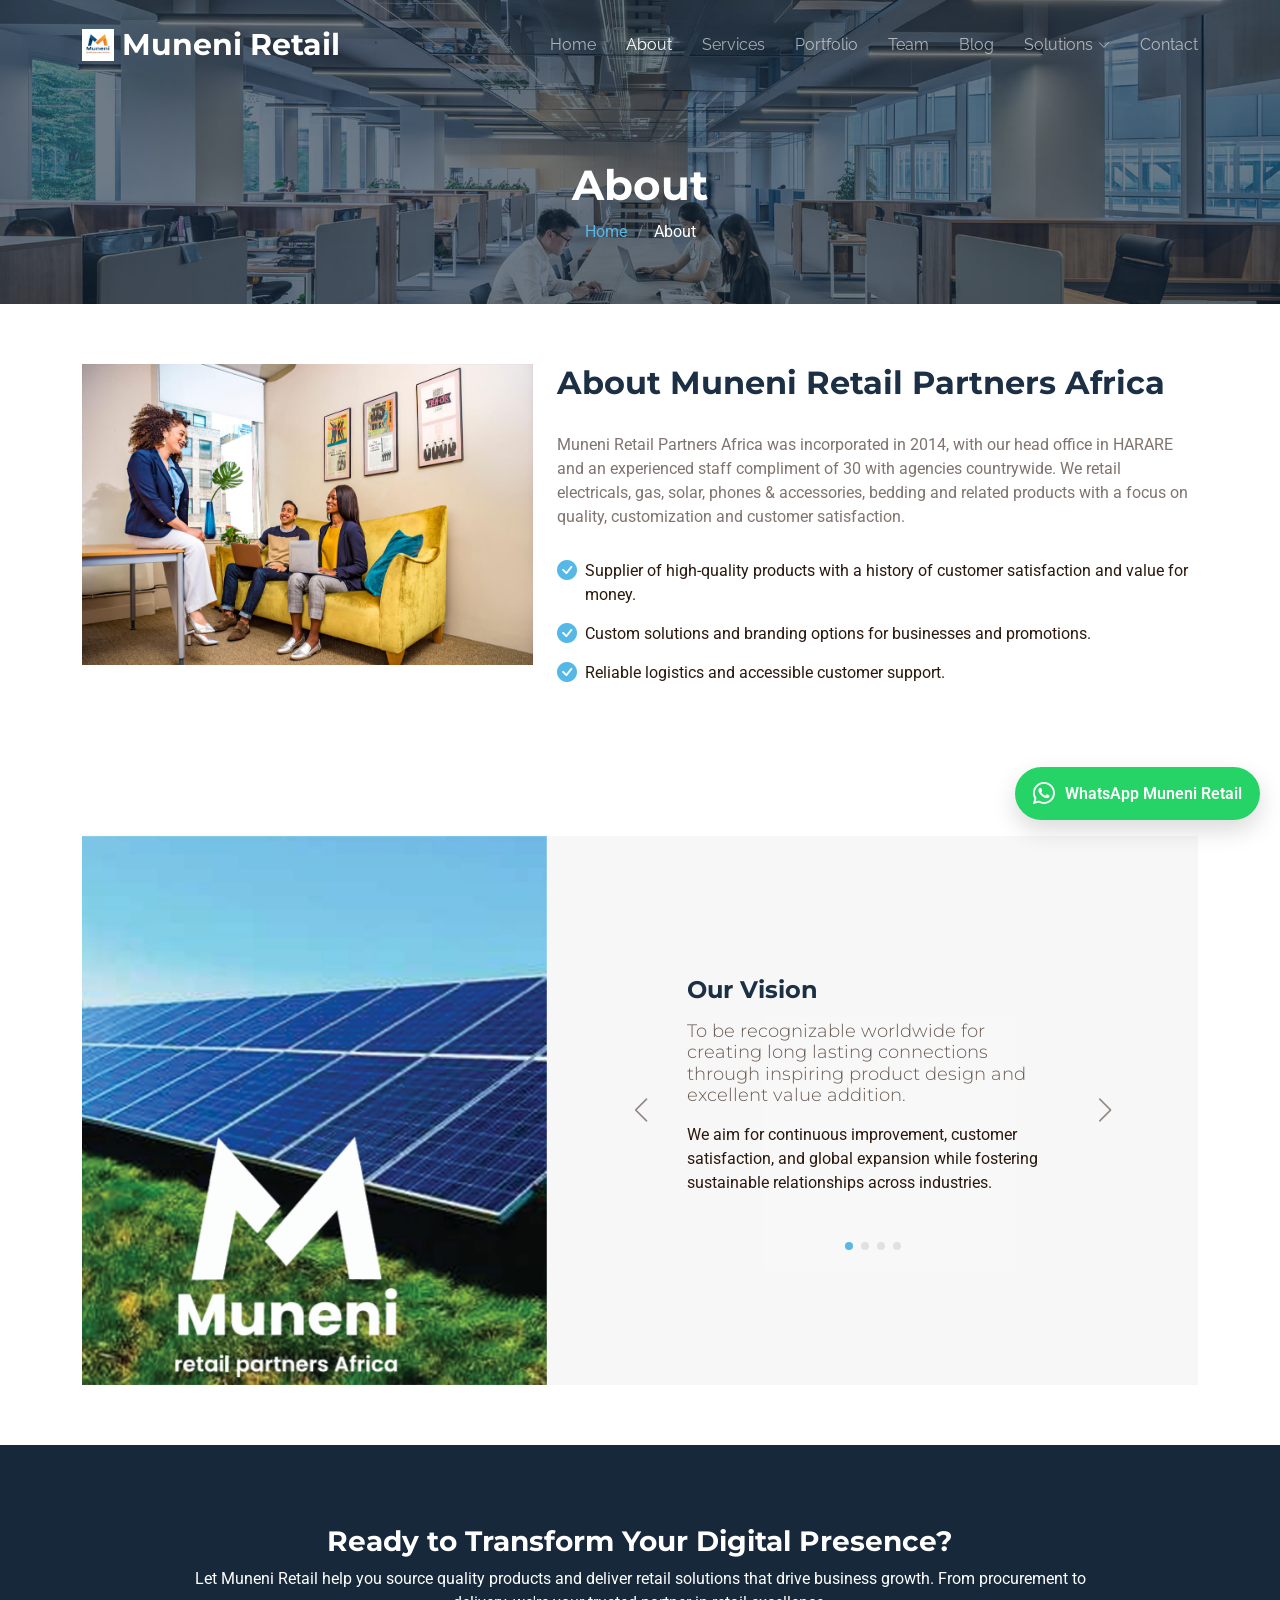
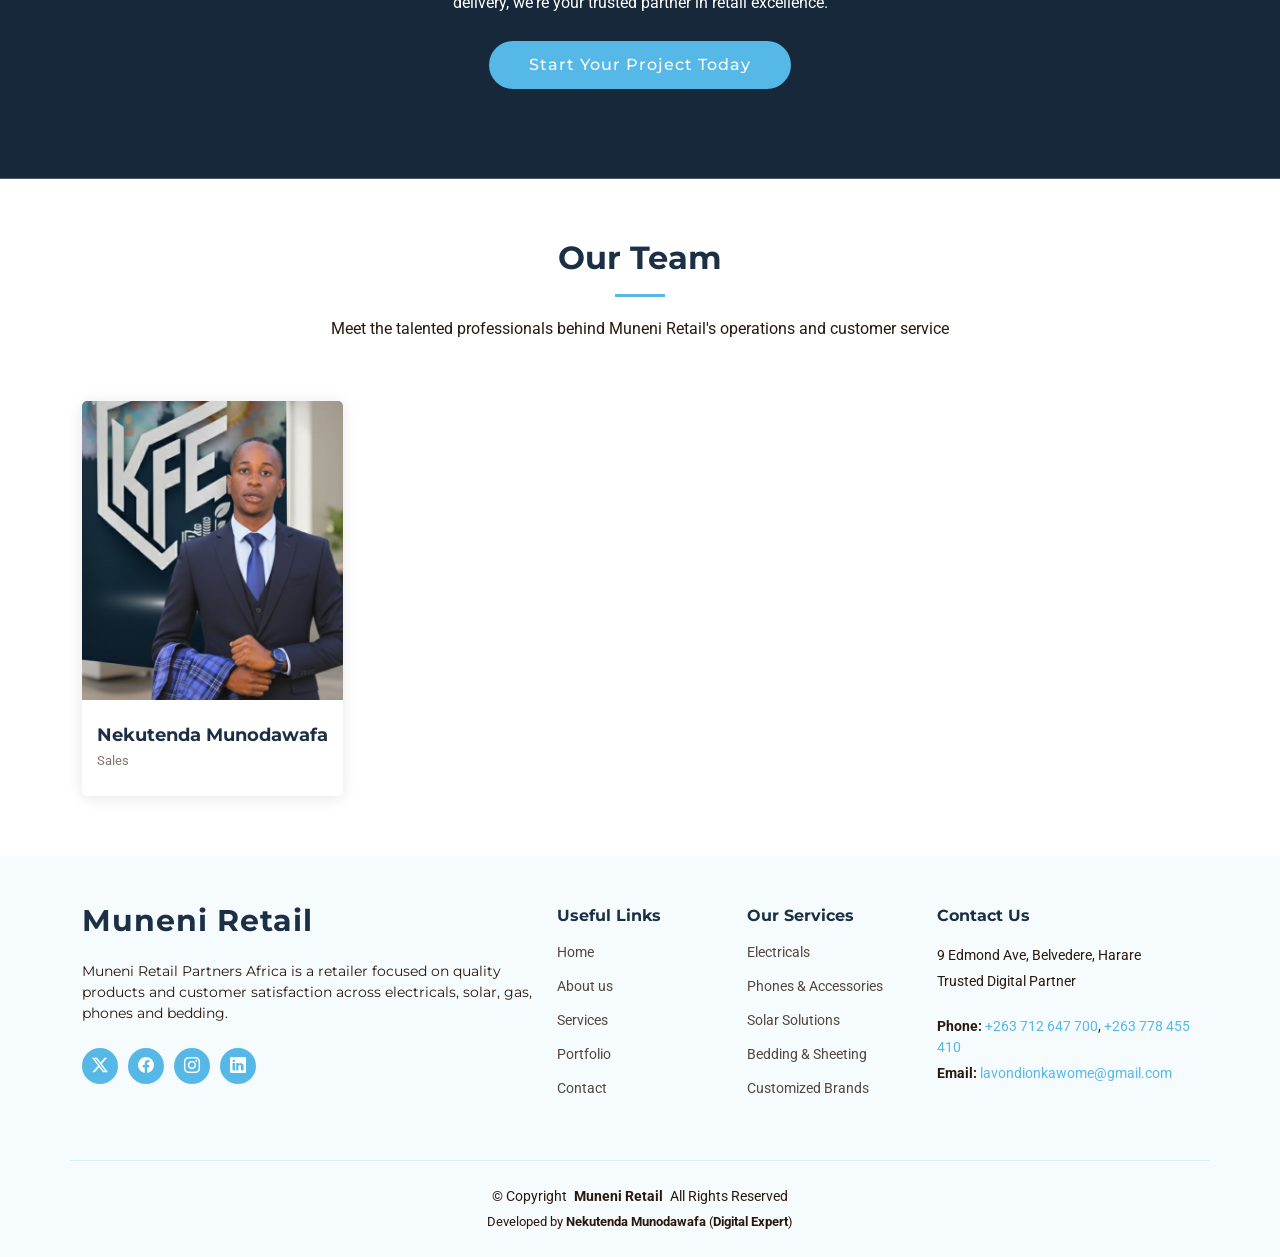
==== about.html @ 9412b85a "add website" ====
<!DOCTYPE html>
<html lang="en">

<head>
  <meta charset="utf-8">
  <meta content="width=device-width, initial-scale=1.0" name="viewport">
  <title>About - Muneni Retail Partners Africa</title>
  <meta name="description" content="Learn about Muneni Retail Partners Africa, a retailer of electricals, solar, gas, phones and bedding products.">
  <meta name="keywords" content="Muneni Retail, electricals, solar, phones, bedding, retail">

  <!-- Favicons (now using Muneni Retail logo) -->
  <link href="assets/img/logo.png" rel="icon">
  <link href="assets/img/logo.png" rel="apple-touch-icon">

  <!-- Fonts -->
  <link href="https://fonts.googleapis.com" rel="preconnect">
  <link href="https://fonts.gstatic.com" rel="preconnect" crossorigin>
  <link href="https://fonts.googleapis.com/css2?family=Roboto:ital,wght@0,100;0,300;0,400;0,500;0,700;0,900;1,100;1,300;1,400;1,500;1,700;1,900&family=Montserrat:ital,wght@0,100;0,200;0,300;0,400;0,500;0,600;0,700;0,800;0,900;1,100;1,200;1,300;1,400;1,500;1,600;1,700;1,800;1,900&family=Raleway:ital,wght@0,100;0,200;0,300;0,400;0,500;0,600;0,700;0,800;0,900;1,100;1,200;1,300;1,400;1,500;1,600;1,700;1,800;1,900&display=swap" rel="stylesheet">

  <!-- Vendor CSS Files -->
  <link href="assets/vendor/bootstrap/css/bootstrap.min.css" rel="stylesheet">
  <link href="assets/vendor/bootstrap-icons/bootstrap-icons.css" rel="stylesheet">
  <link href="assets/vendor/aos/aos.css" rel="stylesheet">
  <link href="assets/vendor/glightbox/css/glightbox.min.css" rel="stylesheet">
  <link href="assets/vendor/swiper/swiper-bundle.min.css" rel="stylesheet">

  <!-- Main CSS File -->
  <link href="assets/css/main.css" rel="stylesheet">

  <!-- =======================================================
  * Template Name: Muneni Retail Partners Africa
  * Template URL: https://bootstrapmade.com/nova-bootstrap-business-template/
  * Updated: Jan 09 2026
  * Author: Muneni Retail
  * License: https://bootstrapmade.com/license/
  ======================================================== -->
</head>

<body class="about-page">

  <header id="header" class="header d-flex align-items-center fixed-top">
    <div class="container-fluid container-xl position-relative d-flex align-items-center justify-content-between">

      <a href="index.html" class="logo d-flex align-items-center">
        <!-- Logo image -->
        <img src="assets/img/logo.png" alt="Muneni Retail logo" class="logo-img me-2">
        <h1 class="sitename">Muneni Retail</h1>
      </a>

      <nav id="navmenu" class="navmenu" aria-label="Primary navigation">
        <ul>
          <li><a href="index.html">Home<br></a></li>
          <li><a href="about.html" class="active">About</a></li>
          <li><a href="services.html">Services</a></li>
          <li><a href="portfolio.html">Portfolio</a></li>
          <li><a href="team.html">Team</a></li>
          <li><a href="blog.html">Blog</a></li>
          <li class="dropdown"><a href="#"><span>Solutions</span> <i class="bi bi-chevron-down toggle-dropdown"></i></a>
            <ul>
              <li><a href="services.html#electricals">Electricals & Appliances</a></li>
              <li><a href="services.html#solar">Solar Solutions</a></li>
              <li><a href="services.html#phones">Phones & Accessories</a></li>
              <li><a href="services.html#bedding">Bedding & Sheeting</a></li>
              <li><a href="services.html#cookers">Cookers & Gas</a></li>
              <li><a href="services.html#custom-brands">Customized Brands</a></li>
              <li><a href="services.html#logistics">Logistics & Delivery</a></li>
            </ul>
          </li>
          <li><a href="contact.html">Contact</a></li>
        </ul>
        <i class="mobile-nav-toggle d-xl-none bi bi-list"></i>
      </nav>

    </div>
  </header>

  <main class="main">

    <!-- Page Title -->
    <div class="page-title dark-background" data-aos="fade" style="background-image: url(assets/img/about-page-title-bg.jpg);">
      <div class="container">
        <h1>About</h1>
        <nav class="breadcrumbs">
          <ol>
            <li><a href="index.html">Home</a></li>
            <li class="current">About</li>
          </ol>
        </nav>
      </div>
    </div><!-- End Page Title -->

    <!-- About Section -->
    <section id="about" class="about section">

      <div class="container">

        <div class="row gy-4" data-aos="fade-up" data-aos-delay="100">
          <div class="col-lg-5">
            <img src="assets/img/about.jpg" class="img-fluid" alt="">
          </div>
          <div class="col-lg-7" data-aos="fade-up" data-aos-delay="200">
            <div class="content">
              <h3>About Muneni Retail Partners Africa</h3>
              <p>
                Muneni Retail Partners Africa was incorporated in 2014, with our head office in HARARE and an experienced staff compliment of 30 with agencies countrywide. We retail electricals, gas, solar, phones & accessories, bedding and related products with a focus on quality, customization and customer satisfaction.
              </p>
              <ul>
                <li><i class="bi bi-check-circle-fill"></i> <span>Supplier of high-quality products with a history of customer satisfaction and value for money.</span></li>
                <li><i class="bi bi-check-circle-fill"></i> <span>Custom solutions and branding options for businesses and promotions.</span></li>
                <li><i class="bi bi-check-circle-fill"></i> <span>Reliable logistics and accessible customer support.</span></li>
              </ul>
            </div>
          </div>
        </div>

      </div>

    </section><!-- /About Section -->

    <!-- Why Us Section -->
    <section id="why-us" class="why-us section">

      <div class="container">

        <div class="row g-0">

          <div class="col-xl-5 img-bg" data-aos="fade-up" data-aos-delay="100">
            <img src="assets/img/why-us-bg.jpg" alt="">
          </div>

          <div class="col-xl-7 slides position-relative" data-aos="fade-up" data-aos-delay="200">

            <div class="swiper init-swiper">
              <script type="application/json" class="swiper-config">
                {
                  "loop": true,
                  "speed": 600,
                  "autoplay": {
                    "delay": 5000
                  },
                  "slidesPerView": "auto",
                  "centeredSlides": true,
                  "pagination": {
                    "el": ".swiper-pagination",
                    "type": "bullets",
                    "clickable": true
                  },
                  "navigation": {
                    "nextEl": ".swiper-button-next",
                    "prevEl": ".swiper-button-prev"
                  }
                }
              </script>
              <div class="swiper-wrapper">

                <div class="swiper-slide">
                  <div class="item">
                    <h3 class="mb-3">Our Vision</h3>
                    <h4 class="mb-3">To be recognizable worldwide for creating long lasting connections through inspiring product design and excellent value addition.</h4>
                    <p>We aim for continuous improvement, customer satisfaction, and global expansion while fostering sustainable relationships across industries.</p>
                  </div>
                </div><!-- End slide item -->

                <div class="swiper-slide">
                  <div class="item">
                    <h3 class="mb-3">Our Mission</h3>
                    <h4 class="mb-3">Provide innovative products and make a positive community impact.</h4>
                    <p>We are committed to delivering products that meet our customers' needs while upholding the highest standards of customer service and teamwork, and through corporate social responsibility initiatives.</p>
                  </div>
                </div><!-- End slide item -->

                <div class="swiper-slide">
                  <div class="item">
                    <h3 class="mb-3">Our Values</h3>
                    <h4 class="mb-3">Reliability, Quality Assurance, Respect, Consistency, Trustworthiness, Passion, Accessibility.</h4>
                    <p>We are dependable and authentic, pursuing defect-free quality standards while treating customers and staff with dignity and respect.</p>
                  </div>
                </div><!-- End slide item -->

                <div class="swiper-slide">
                  <div class="item">
                    <h3 class="mb-3">Why Choose Muneni Retail</h3>
                    <h4 class="mb-3">No minimum orders, proven product quality and competitive pricing.</h4>
                    <p>We offer customization, attention to detail, logistics support, and products available with or without your company logo — making Muneni Retail the practical choice for your home and business solutions.</p>
                  </div>
                </div><!-- End slide item -->

              </div>
              <div class="swiper-pagination"></div>
            </div>

            <div class="swiper-button-prev"></div>
            <div class="swiper-button-next"></div>
          </div>

        </div>

      </div>

    </section><!-- /Why Us Section -->

    <!-- Call To Action Section -->
    <section id="call-to-action" class="call-to-action section dark-background">

      <img src="assets/img/cta-bg.jpg" alt="">

      <div class="container">
        <div class="row justify-content-center" data-aos="zoom-in" data-aos-delay="100">
          <div class="col-xl-10">
            <div class="text-center">
              <h3>Ready to Transform Your Digital Presence?</h3>
              <p>Let Muneni Retail help you source quality products and deliver retail solutions that drive business growth. From procurement to delivery, we're your trusted partner in retail excellence.</p>
              <a class="cta-btn" href="contact.html">Start Your Project Today</a>
            </div>
          </div>
        </div>
      </div>

    </section><!-- /Call To Action Section -->

    <!-- Team Section -->
    <section id="team" class="team section">

      <!-- Section Title -->
      <div class="container section-title" data-aos="fade-up">
        <h2>Our Team</h2>
        <p>Meet the talented professionals behind Muneni Retail's operations and customer service</p>
      </div><!-- End Section Title -->

      <div class="container">

        <div class="row gy-4">

          <!-- <div class="col-lg-3 col-md-6 d-flex align-items-stretch" data-aos="fade-up" data-aos-delay="100">
            <div class="team-member">
              <div class="member-img">
                <img src="assets/img/team/chakwizira.jpg" class="img-fluid" alt="Chakwizira T. R. Diza">
                
              </div>
              <div class="member-info">
                <h4>Chakwizira T. R. Diza</h4>
                <span>Chief Executive Officer (CEO)</span>
              </div>
            </div>
          </div><!- End Team Member ->

          <div class="col-lg-3 col-md-6 d-flex align-items-stretch" data-aos="fade-up" data-aos-delay="200">
            <div class="team-member">
              <div class="member-img">
                <img src="assets/img/team/othanial.jpg" class="img-fluid" alt="Humbert K. Choeni">
                
              </div>
              <div class="member-info">
                <h4>Othanial Mulema</h4>
                <span>Managing Director (MD)</span>
              </div>
            </div>
          </div><!- End Team Member ->

          <div class="col-lg-3 col-md-6 d-flex align-items-stretch" data-aos="fade-up" data-aos-delay="300">
            <div class="team-member">
              <div class="member-img">
                <img src="assets/img/team/proud.jpg" class="img-fluid" alt="Proud Ndlovu">
                
              </div>
              <div class="member-info">
                <h4>Proud Ndlovu (Engineer P)</h4>
                <span>Chief Technology Officer (CTO)</span>
              </div>
            </div>
          </div><!- End Team Member ->

          <div class="col-lg-3 col-md-6 d-flex align-items-stretch" data-aos="fade-up" data-aos-delay="300">
            <div class="team-member">
              <div class="member-img">
                <img src="assets/img/team/kudzai.jpg" class="img-fluid" alt="Proud Ndlovu">
              
              </div>
              <div class="member-info">
                <h4>Kudzai Pemhiwa</h4>
                <span>Director</span>
              </div>
            </div>
          </div><!- End Team Member ->

          <div class="col-lg-3 col-md-6 d-flex align-items-stretch" data-aos="fade-up" data-aos-delay="400">
            <div class="team-member">
              <div class="member-img">
                <img src="assets/img/team/mathew.jpg" class="img-fluid" alt="Mathew">
               
              </div>
              <div class="member-info">
                <h4>Mathew Singoro</h4>
                <span>Chief Marketing Officer (CMO)</span>
              </div>
            </div>
          </div>End Team Member -->


          <div class="col-lg-3 col-md-6 d-flex align-items-stretch" data-aos="fade-up" data-aos-delay="400">
            <div class="team-member">
              <div class="member-img">
                <img src="assets/img/team/noku.jpg" class="img-fluid" alt="Mathew">
              
              </div>
              <div class="member-info">
                <h4>Nekutenda Munodawafa</h4>
                <span>Sales</span>
              </div>
            </div>
          </div><!-- End Team Member -->

<!-- 
          <div class="col-lg-3 col-md-6 d-flex align-items-stretch" data-aos="fade-up" data-aos-delay="400">
            <div class="team-member">
              <div class="member-img">
                <img src="assets/img/team/lanisha.jpg" class="img-fluid" alt="Mathew">
              </div>
              <div class="member-info">
                <h4>Lanisha Musindo</h4>
                <span>Sales Representative</span>
              </div>
            </div>
          </div>End Team Member -->


        </div>

      </div>
    </section><!-- /Team Section -->

  </main>

  <footer id="footer" class="footer light-background">

    <div class="footer-top">
      <div class="container">
        <div class="row gy-4">
          <div class="col-lg-5 col-md-12 footer-about">
            <a href="index.html" class="logo d-flex align-items-center">
              <span class="sitename">Muneni Retail</span>
            </a>
            <p>Muneni Retail Partners Africa is a retailer focused on quality products and customer satisfaction across electricals, solar, gas, phones and bedding.</p>
            <div class="social-links d-flex mt-4">
              <a href=""><i class="bi bi-twitter-x"></i></a>
              <a href=""><i class="bi bi-facebook"></i></a>
              <a href=""><i class="bi bi-instagram"></i></a>
              <a href=""><i class="bi bi-linkedin"></i></a>
            </div>
          </div>

          <div class="col-lg-2 col-6 footer-links">
            <h4>Useful Links</h4>
            <ul>
              <li><a href="index.html">Home</a></li>
              <li><a href="about.html">About us</a></li>
              <li><a href="services.html">Services</a></li>
              <li><a href="portfolio.html">Portfolio</a></li>
              <li><a href="contact.html">Contact</a></li>
            </ul>
          </div>

          <div class="col-lg-2 col-6 footer-links">
            <h4>Our Services</h4>
            <ul>
              <li><a href="services.html#electricals">Electricals</a></li>
              <li><a href="services.html#phones">Phones & Accessories</a></li>
              <li><a href="services.html#solar">Solar Solutions</a></li>
              <li><a href="services.html#bedding">Bedding & Sheeting</a></li>
              <li><a href="services.html#custom-brands">Customized Brands</a></li>
            </ul>
          </div>

          <div class="col-lg-3 col-md-12 footer-contact text-center text-md-start">
            <h4>Contact Us</h4>
            <p>9 Edmond Ave, Belvedere, Harare</p>
            <p>Trusted Digital Partner</p>
            <p class="mt-4"><strong>Phone:</strong> <span><a href="tel:+263712647700">+263 712 647 700</a>, <a href="tel:+263778455410">+263 778 455 410</a></span></p>
            <p><strong>Email:</strong> <span><a href="mailto:lavondionkawome@gmail.com">lavondionkawome@gmail.com</a></span></p>
          </div>

        </div>
      </div>
    </div>

    <div class="container copyright text-center">
      <p>© <span>Copyright</span> <strong class="px-1 sitename">Muneni Retail</strong> <span>All Rights Reserved</span></p>
      <div class="credits">
        <!-- All the links in the footer should remain intact. -->
        <!-- You can delete the links only if you've purchased the pro version. -->
        <!-- Licensing information: https://bootstrapmade.com/license/ -->
        <!-- Purchase the pro version with working PHP/AJAX contact form: [buy-url] -->
        Developed by <strong>Nekutenda Munodawafa</strong> (<strong>Digital Expert</strong>)
      </div>
    </div>

  </footer>

  <!-- Scroll Top -->
  <a href="#" id="scroll-top" class="scroll-top d-flex align-items-center justify-content-center"><i class="bi bi-arrow-up-short"></i></a>

  <!-- Preloader -->
  <div id="preloader"></div>

  <!-- Vendor JS Files -->
  <script src="assets/vendor/bootstrap/js/bootstrap.bundle.min.js"></script>
  <script src="assets/vendor/aos/aos.js"></script>
  <script src="assets/vendor/glightbox/js/glightbox.min.js"></script>
  <script src="assets/vendor/swiper/swiper-bundle.min.js"></script>
  <script src="assets/vendor/imagesloaded/imagesloaded.pkgd.min.js"></script>
  <script src="assets/vendor/isotope-layout/isotope.pkgd.min.js"></script>

  <!-- Main JS File -->
  <script src="assets/js/main.js"></script>

</body>

</html>
---- assets/css/main.css ----
/**
* Template Name: Nova
* Template URL: https://bootstrapmade.com/nova-bootstrap-business-template/
 * Updated: Aug 07 2025 with Bootstrap v5.3.3
* Author: BootstrapMade.com
* License: https://bootstrapmade.com/license/
*/

/*--------------------------------------------------------------
# Font & Color Variables
# Help: https://bootstrapmade.com/color-system/
--------------------------------------------------------------*/
/* Fonts */
:root {
  --default-font: "Roboto",  system-ui, -apple-system, "Segoe UI", Roboto, "Helvetica Neue", Arial, "Noto Sans", "Liberation Sans", sans-serif, "Apple Color Emoji", "Segoe UI Emoji", "Segoe UI Symbol", "Noto Color Emoji";
  --heading-font: "Montserrat",  sans-serif;
  --nav-font: "Raleway",  sans-serif;
}

/* Global Colors - The following color variables are used throughout the website. Updating them here will change the color scheme of the entire website */
:root { 
  --background-color: #ffffff; /* Background color for the entire website, including individual sections */
  --default-color: #2b180d; /* Default color used for the majority of the text content across the entire website */
  --heading-color: #1b2f45; /* Color for headings, subheadings and title throughout the website */
  --accent-color: #56b8e6; /* Accent color that represents your brand on the website. It's used for buttons, links, and other elements that need to stand out */
  --surface-color: #ffffff; /* The surface color is used as a background of boxed elements within sections, such as cards, icon boxes, or other elements that require a visual separation from the global background. */
  --contrast-color: #ffffff; /* Contrast color for text, ensuring readability against backgrounds of accent, heading, or default colors. */
}

/* Nav Menu Colors - The following color variables are used specifically for the navigation menu. They are separate from the global colors to allow for more customization options */
:root {
  --nav-color: rgba(255, 255, 255, 0.6);  /* The default color of the main navmenu links */
  --nav-hover-color: #ffffff; /* Applied to main navmenu links when they are hovered over or active */
  --nav-mobile-background-color: #ffffff; /* Used as the background color for mobile navigation menu */
  --nav-dropdown-background-color: #ffffff; /* Used as the background color for dropdown items that appear when hovering over primary navigation items */
  --nav-dropdown-color: #212529; /* Used for navigation links of the dropdown items in the navigation menu. */
  --nav-dropdown-hover-color: #56b8e6; /* Similar to --nav-hover-color, this color is applied to dropdown navigation links when they are hovered over. */
}

/* Color Presets - These classes override global colors when applied to any section or element, providing reuse of the sam color scheme. */

.light-background {
  --background-color: #f6fcfe;
  --surface-color: #ffffff;
}

.dark-background {
  --background-color: #17283b;
  --default-color: #ffffff;
  --heading-color: #ffffff;
  --surface-color: #254160;
  --contrast-color: #ffffff;
}

/* Smooth scroll */
:root {
  scroll-behavior: smooth;
}

/*--------------------------------------------------------------
# General Styling & Shared Classes
--------------------------------------------------------------*/
body {
  color: var(--default-color);
  background-color: var(--background-color);
  font-family: var(--default-font);
}

a {
  color: var(--accent-color);
  text-decoration: none;
  transition: 0.3s;
}

a:hover {
  color: color-mix(in srgb, var(--accent-color), transparent 25%);
  text-decoration: none;
}

h1,
h2,
h3,
h4,
h5,
h6 {
  color: var(--heading-color);
  font-family: var(--heading-font);
}

/* PHP Email Form Messages
------------------------------*/
.php-email-form .error-message {
  display: none;
  background: #df1529;
  color: #ffffff;
  text-align: left;
  padding: 15px;
  margin-bottom: 24px;
  font-weight: 600;
}

.php-email-form .sent-message {
  display: none;
  color: #ffffff;
  background: #059652;
  text-align: center;
  padding: 15px;
  margin-bottom: 24px;
  font-weight: 600;
}

.php-email-form .loading {
  display: none;
  background: var(--surface-color);
  text-align: center;
  padding: 15px;
  margin-bottom: 24px;
}

.php-email-form .loading:before {
  content: "";
  display: inline-block;
  border-radius: 50%;
  width: 24px;
  height: 24px;
  margin: 0 10px -6px 0;
  border: 3px solid var(--accent-color);
  border-top-color: var(--surface-color);
  animation: php-email-form-loading 1s linear infinite;
}

@keyframes php-email-form-loading {
  0% {
    transform: rotate(0deg);
  }

  100% {
    transform: rotate(360deg);
  }
}

/*--------------------------------------------------------------
# Global Header
--------------------------------------------------------------*/
.header {
  --background-color: rgba(255, 255, 255, 0);
  --heading-color: #ffffff;
  color: var(--default-color);
  background-color: var(--background-color);
  padding: 15px 0;
  transition: all 0.5s;
  z-index: 997;
}

.header .logo {
  line-height: 1;
}

.header .logo img {
  max-height: 32px;
  margin-right: 8px;
}

.header .logo h1 {
  font-size: 30px;
  margin: 0;
  font-weight: 700;
  color: var(--heading-color);
}

.scrolled .header {
  box-shadow: 0px 0 18px rgba(0, 0, 0, 0.1);
}

/* Global Header on Scroll
------------------------------*/
.scrolled .header {
  --background-color: rgba(23, 40, 59, 0.9);
}

/*--------------------------------------------------------------
# Navigation Menu
--------------------------------------------------------------*/
/* Navmenu - Desktop */
@media (min-width: 1200px) {
  .navmenu {
    padding: 0;
  }

  .navmenu ul {
    margin: 0;
    padding: 0;
    display: flex;
    list-style: none;
    align-items: center;
  }

  .navmenu li {
    position: relative;
  }

  .navmenu a,
  .navmenu a:focus {
    color: var(--nav-color);
    padding: 18px 15px;
    font-size: 16px;
    font-family: var(--nav-font);
    font-weight: 400;
    display: flex;
    align-items: center;
    justify-content: space-between;
    white-space: nowrap;
    transition: 0.3s;
  }

  .navmenu a i,
  .navmenu a:focus i {
    font-size: 12px;
    line-height: 0;
    margin-left: 5px;
    transition: 0.3s;
  }

  .navmenu li:last-child a {
    padding-right: 0;
  }

  .navmenu li:hover>a,
  .navmenu .active,
  .navmenu .active:focus {
    color: var(--nav-hover-color);
  }

  .navmenu .dropdown ul {
    margin: 0;
    padding: 10px 0;
    background: var(--nav-dropdown-background-color);
    display: block;
    position: absolute;
    visibility: hidden;
    left: 14px;
    top: 130%;
    opacity: 0;
    transition: 0.3s;
    border-radius: 0;
    z-index: 99;
    box-shadow: 0px 0px 30px rgba(0, 0, 0, 0.1);
  }

  .navmenu .dropdown ul li {
    min-width: 200px;
  }

  .navmenu .dropdown ul a {
    padding: 10px 20px;
    font-size: 15px;
    text-transform: none;
    color: var(--nav-dropdown-color);
  }

  .navmenu .dropdown ul a i {
    font-size: 12px;
  }

  .navmenu .dropdown ul a:hover,
  .navmenu .dropdown ul .active:hover,
  .navmenu .dropdown ul li:hover>a {
    color: var(--nav-dropdown-hover-color);
  }

  .navmenu .dropdown:hover>ul {
    opacity: 1;
    top: 100%;
    visibility: visible;
  }

  .navmenu .dropdown .dropdown ul {
    top: 0;
    left: -90%;
    visibility: hidden;
  }

  .navmenu .dropdown .dropdown:hover>ul {
    opacity: 1;
    top: 0;
    left: -100%;
    visibility: visible;
  }
}

/* Navmenu - Mobile */
@media (max-width: 1199px) {
  .mobile-nav-toggle {
    color: var(--nav-color);
    font-size: 28px;
    line-height: 0;
    margin-right: 10px;
    cursor: pointer;
    transition: color 0.3s;
  }

  .navmenu {
    padding: 0;
    z-index: 9997;
  }

  .navmenu ul {
    display: none;
    list-style: none;
    position: absolute;
    inset: 60px 20px 20px 20px;
    padding: 10px 0;
    margin: 0;
    border-radius: 6px;
    background-color: var(--nav-mobile-background-color);
    overflow-y: auto;
    transition: 0.3s;
    z-index: 9998;
    box-shadow: 0px 0px 30px rgba(0, 0, 0, 0.1);
  }

  .navmenu a,
  .navmenu a:focus {
    color: var(--nav-dropdown-color);
    padding: 10px 20px;
    font-family: var(--nav-font);
    font-size: 17px;
    font-weight: 500;
    display: flex;
    align-items: center;
    justify-content: space-between;
    white-space: nowrap;
    transition: 0.3s;
  }

  .navmenu a i,
  .navmenu a:focus i {
    font-size: 12px;
    line-height: 0;
    margin-left: 5px;
    width: 30px;
    height: 30px;
    display: flex;
    align-items: center;
    justify-content: center;
    border-radius: 50%;
    transition: 0.3s;
    background-color: color-mix(in srgb, var(--accent-color), transparent 90%);
  }

  .navmenu a i:hover,
  .navmenu a:focus i:hover {
    background-color: var(--accent-color);
    color: var(--contrast-color);
  }

  .navmenu a:hover,
  .navmenu .active,
  .navmenu .active:focus {
    color: var(--nav-dropdown-hover-color);
  }

  .navmenu .active i,
  .navmenu .active:focus i {
    background-color: var(--accent-color);
    color: var(--contrast-color);
    transform: rotate(180deg);
  }

  .navmenu .dropdown ul {
    position: static;
    display: none;
    z-index: 99;
    padding: 10px 0;
    margin: 10px 20px;
    background-color: var(--nav-dropdown-background-color);
    border: 1px solid color-mix(in srgb, var(--default-color), transparent 90%);
    box-shadow: none;
    transition: all 0.5s ease-in-out;
  }

  .navmenu .dropdown ul ul {
    background-color: rgba(33, 37, 41, 0.1);
  }

  .navmenu .dropdown>.dropdown-active {
    display: block;
    background-color: rgba(33, 37, 41, 0.03);
  }

  .mobile-nav-active {
    overflow: hidden;
  }

  .mobile-nav-active .mobile-nav-toggle {
    color: #fff;
    position: absolute;
    font-size: 32px;
    top: 15px;
    right: 15px;
    margin-right: 0;
    z-index: 9999;
  }

  .mobile-nav-active .navmenu {
    position: fixed;
    overflow: hidden;
    inset: 0;
    background: rgba(33, 37, 41, 0.8);
    transition: 0.3s;
  }

  .mobile-nav-active .navmenu>ul {
    display: block;
  }
}

/*--------------------------------------------------------------
# Global Footer
--------------------------------------------------------------*/
.footer {
  color: var(--default-color);
  background-color: var(--background-color);
  font-size: 14px;
  position: relative;
}

.footer .footer-top {
  padding-top: 50px;
}

.footer .footer-about .logo {
  line-height: 1;
  margin-bottom: 25px;
}

.footer .footer-about .logo img {
  max-height: 40px;
  margin-right: 6px;
}

.footer .footer-about .logo span {
  color: var(--heading-color);
  font-size: 30px;
  font-weight: 700;
  letter-spacing: 1px;
  font-family: var(--heading-font);
}

.footer .footer-about p {
  font-size: 14px;
  font-family: var(--heading-font);
}

.footer .social-links a {
  color: var(--contrast-color);
  background-color: var(--accent-color);
  display: flex;
  align-items: center;
  justify-content: center;
  width: 36px;
  height: 36px;
  border-radius: 50%;
  font-size: 16px;
  margin-right: 10px;
  transition: 0.3s;
}

.footer .social-links a:hover {
  color: var(--contrast-color);
  background-color: color-mix(in srgb, var(--accent-color) 90%, black 15%);
}

.footer h4 {
  font-size: 16px;
  font-weight: bold;
  position: relative;
  padding-bottom: 12px;
}

.footer .footer-links {
  margin-bottom: 30px;
}

.footer .footer-links ul {
  list-style: none;
  padding: 0;
  margin: 0;
}

.footer .footer-links ul i {
  padding-right: 2px;
  font-size: 12px;
  line-height: 0;
}

.footer .footer-links ul li {
  padding: 10px 0;
  display: flex;
  align-items: center;
}

.footer .footer-links ul li:first-child {
  padding-top: 0;
}

.footer .footer-links ul a {
  color: color-mix(in srgb, var(--default-color), transparent 20%);
  display: inline-block;
  line-height: 1;
}

.footer .footer-links ul a:hover {
  color: var(--accent-color);
}

.footer .footer-contact p {
  margin-bottom: 5px;
}

.footer .copyright {
  border-top: 1px solid color-mix(in srgb, var(--accent-color), transparent 80%);
  margin-top: 25px;
  padding-top: 25px;
  padding-bottom: 25px;
}

.footer .copyright p {
  margin-bottom: 0;
}

.footer .credits {
  margin-top: 5px;
  font-size: 13px;
}

/*--------------------------------------------------------------
# Preloader
--------------------------------------------------------------*/
#preloader {
  position: fixed;
  inset: 0;
  z-index: 9999;
  overflow: hidden;
  background-color: var(--background-color);
  transition: all 0.6s ease-out;
}

#preloader:before {
  content: "";
  position: fixed;
  top: calc(50% - 30px);
  left: calc(50% - 30px);
  border: 6px solid var(--accent-color);
  border-top-color: color-mix(in srgb, var(--accent-color), transparent 90%);
  border-radius: 50%;
  width: 60px;
  height: 60px;
  animation: animate-preloader 1s linear infinite;
}

@keyframes animate-preloader {
  0% {
    transform: rotate(0deg);
  }

  100% {
    transform: rotate(360deg);
  }
}

/*--------------------------------------------------------------
# Scroll Top Button
--------------------------------------------------------------*/
.scroll-top {
  position: fixed;
  visibility: hidden;
  opacity: 0;
  right: 15px;
  bottom: 15px;
  z-index: 99999;
  background-color: var(--accent-color);
  width: 40px;
  height: 40px;
  border-radius: 4px;
  transition: all 0.4s;
}

.scroll-top i {
  font-size: 24px;
  color: var(--contrast-color);
  line-height: 0;
}

.scroll-top:hover {
  background-color: color-mix(in srgb, var(--accent-color), transparent 20%);
  color: var(--contrast-color);
}

.scroll-top.active {
  visibility: visible;
  opacity: 1;
}

/*--------------------------------------------------------------
# WhatsApp Quick Contact
--------------------------------------------------------------*/
.whatsapp-float {
  position: fixed;
  right: 20px;
  bottom: 80px;
  z-index: 99999;
  display: flex;
  align-items: center;
  gap: 10px;
  background: #25d366;
  color: #fff;
  padding: 10px 18px;
  border-radius: 30px;
  box-shadow: 0 10px 25px rgba(0, 0, 0, 0.15);
  font-weight: 600;
}

.whatsapp-float i {
  font-size: 22px;
}

.whatsapp-float:hover {
  background: #1eb857;
  color: #fff;
}

@media (max-width: 575px) {
  .whatsapp-float span {
    display: none;
  }

  .whatsapp-float {
    padding: 12px;
    border-radius: 50%;
  }
}

/*--------------------------------------------------------------
# Disable aos animation delay on mobile devices
--------------------------------------------------------------*/
@media screen and (max-width: 768px) {
  [data-aos-delay] {
    transition-delay: 0 !important;
  }
}

/*--------------------------------------------------------------
# Global Page Titles & Breadcrumbs
--------------------------------------------------------------*/
.page-title {
  color: var(--default-color);
  background-color: var(--background-color);
  background-size: cover;
  background-position: center;
  background-repeat: no-repeat;
  padding: 160px 0 60px 0;
  text-align: center;
  position: relative;
}

.page-title:before {
  content: "";
  background-color: color-mix(in srgb, var(--background-color), transparent 40%);
  position: absolute;
  inset: 0;
}

.page-title .container {
  position: relative;
}

.page-title h1 {
  font-size: 42px;
  font-weight: 700;
  margin-bottom: 10px;
}

.page-title .breadcrumbs ol {
  display: flex;
  flex-wrap: wrap;
  list-style: none;
  justify-content: center;
  padding: 0;
  margin: 0;
  font-size: 16px;
  font-weight: 400;
}

.page-title .breadcrumbs ol li+li {
  padding-left: 10px;
}

.page-title .breadcrumbs ol li+li::before {
  content: "/";
  display: inline-block;
  padding-right: 10px;
  color: color-mix(in srgb, var(--default-color), transparent 70%);
}

/*--------------------------------------------------------------
# Global Sections
--------------------------------------------------------------*/
section,
.section {
  color: var(--default-color);
  background-color: var(--background-color);
  padding: 60px 0;
  scroll-margin-top: 100px;
  overflow: clip;
}

@media (max-width: 1199px) {

  section,
  .section {
    scroll-margin-top: 66px;
  }
}

/*--------------------------------------------------------------
# Global Section Titles
--------------------------------------------------------------*/
.section-title {
  text-align: center;
  padding-bottom: 60px;
  position: relative;
}

.section-title h2 {
  font-size: 32px;
  font-weight: 700;
  margin-bottom: 20px;
  padding-bottom: 20px;
  position: relative;
}

.section-title h2:after {
  content: "";
  position: absolute;
  display: block;
  width: 50px;
  height: 3px;
  background: var(--accent-color);
  left: 0;
  right: 0;
  bottom: 0;
  margin: auto;
}

.section-title p {
  margin-bottom: 0;
}

/*--------------------------------------------------------------
# Hero Section
--------------------------------------------------------------*/
.hero {
  width: 100%;
  min-height: 100vh;
  position: relative;
  padding: 120px 0 60px;
  display: flex;
  align-items: center;
}

@media (min-width: 1200px) {
  .hero:after {
    position: absolute;
    content: "";
    width: 44%;
    background-image: linear-gradient(180deg, color-mix(in srgb, var(--background-color), transparent 15%), color-mix(in srgb, var(--background-color), transparent 15%) 100%), linear-gradient(180deg, rgb(0, 0, 0), rgb(0, 0, 0) 100%);
    top: 0;
    bottom: 0;
    z-index: 2;
  }
}

.hero:before {
  position: absolute;
  content: "";
  background: color-mix(in srgb, var(--background-color), transparent 40%);
  inset: 0;
  z-index: 2;
}

.hero img {
  position: absolute;
  inset: 0;
  display: block;
  width: 100%;
  height: 100%;
  object-fit: cover;
  z-index: 1;
}

.hero .container,
.hero .container-fluid {
  z-index: 3;
  position: relative;
}

.hero h1 {
  margin: 0;
  font-size: 3rem;
  font-weight: 700;
}

.hero blockquote {
  color: color-mix(in srgb, var(--default-color), transparent 20%);
  padding-left: 20px;
  border-left: 2px solid var(--accent-color);
  margin: 40px 0;
}

.hero .btn-get-started {
  color: var(--contrast-color);
  background: var(--accent-color);
  font-family: var(--heading-font);
  font-weight: 600;
  font-size: 14px;
  letter-spacing: 1px;
  display: inline-block;
  padding: 12px 30px;
  border-radius: 50px;
  transition: 0.5s;
}

.hero .btn-get-started:hover {
  background: color-mix(in srgb, var(--accent-color) 90%, white 15%);
}

.hero .btn-watch-video {
  font-size: 16px;
  transition: 0.5s;
  margin-left: 25px;
  color: var(--default-color);
  font-weight: 600;
}

.hero .btn-watch-video i {
  color: color-mix(in srgb, var(--default-color), transparent 50%);
  font-size: 32px;
  transition: 0.3s;
  line-height: 0;
  margin-right: 8px;
}

.hero .btn-watch-video:hover {
  color: var(--default-color);
}

.hero .btn-watch-video:hover i {
  color: var(--default-color);
}

@media (max-width: 640px) {
  .hero h1 {
    font-size: 28px;
    line-height: 36px;
  }

  .hero .btn-get-started,
  .hero .btn-watch-video {
    font-size: 13px;
  }
}

/*--------------------------------------------------------------
# Why Us Section
--------------------------------------------------------------*/
.why-us .img-bg {
  min-height: 500px;
  position: relative;
}

.why-us .img-bg img {
  position: absolute;
  inset: 0;
  display: block;
  width: 100%;
  height: 100%;
  object-fit: cover;
  z-index: 1;
}

.why-us .slides {
  background-color: color-mix(in srgb, var(--default-color), transparent 97%);
}

.why-us h3 {
  font-size: 24px;
  font-weight: 700;
}

.why-us h4 {
  font-size: 18px;
  font-weight: 300;
  color: color-mix(in srgb, var(--default-color), transparent 30%);
}

.why-us .swiper {
  margin: 140px 140px 120px 140px;
  overflow: hidden;
}

.why-us .swiper-wrapper {
  height: auto;
}

.why-us .swiper-button-prev:after,
.why-us .swiper-button-next:after {
  font-size: 24px;
  color: color-mix(in srgb, var(--default-color), transparent 50%);
}

.why-us .swiper-button-prev {
  left: 80px;
}

.why-us .swiper-button-next {
  right: 80px;
}

.why-us .swiper-pagination {
  margin-top: 30px;
  position: relative;
}

.why-us .swiper-pagination .swiper-pagination-bullet {
  background-color: color-mix(in srgb, var(--default-color), transparent 50%);
}

.why-us .swiper-pagination .swiper-pagination-bullet-active {
  background-color: var(--accent-color);
}

@media (max-width: 1200px) {
  .why-us .swiper {
    margin: 60px 60px 40px 60px;
  }

  .why-us .swiper-button-prev,
  .why-us .swiper-button-next {
    display: none;
  }
}

@media (max-width: 575px) {
  .why-us .swiper {
    margin: 40px 40px 20px 40px;
  }
}

/*--------------------------------------------------------------
# Services Section
--------------------------------------------------------------*/
.services .service-item {
  position: relative;
  height: 100%;
  margin-bottom: 30px;
}

.services .service-item .icon {
  margin-right: 20px;
}

.services .service-item .icon i {
  color: var(--accent-color);
  font-size: 40px;
  line-height: 0;
  transition: 0.3s;
}

.services .service-item:hover .icon i {
  color: var(--accent-color);
}

.services .service-item .title {
  color: var(--heading-color);
  font-weight: 700;
  margin-bottom: 10px;
  font-size: 20px;
  transition: 0.3s;
}

.services .service-item .description {
  font-size: 15px;
  color: color-mix(in srgb, var(--default-color), transparent 30%);
  margin-bottom: 10px;
}

.services .service-item .readmore {
  display: flex;
  align-items: center;
  color: color-mix(in srgb, var(--default-color), transparent 50%);
  transition: 0.3s;
  font-weight: 700;
  font-size: 14px;
}

.services .service-item .readmore i {
  margin-left: 8px;
}

.services .service-item:hover .title,
.services .service-item:hover .readmore,
.services .service-item:hover .icon i {
  color: var(--accent-color);
}

/*--------------------------------------------------------------
# Call To Action Section
--------------------------------------------------------------*/
.call-to-action {
  padding: 80px 0;
  position: relative;
  clip-path: inset(0);
}

.call-to-action img {
  position: fixed;
  top: 0;
  left: 0;
  display: block;
  width: 100%;
  height: 100%;
  object-fit: cover;
  z-index: 1;
}

.call-to-action:before {
  content: "";
  background: color-mix(in srgb, var(--background-color), transparent 50%);
  position: absolute;
  inset: 0;
  z-index: 2;
}

.call-to-action .container {
  position: relative;
  z-index: 3;
}

.call-to-action h3 {
  font-size: 28px;
  font-weight: 700;
  color: var(--default-color);
}

.call-to-action p {
  color: var(--default-color);
}

.call-to-action .cta-btn {
  background: var(--accent-color);
  color: var(--contrast-color);
  font-family: var(--heading-font);
  font-weight: 500;
  font-size: 16px;
  letter-spacing: 1px;
  display: inline-block;
  padding: 12px 40px;
  border-radius: 50px;
  transition: 0.5s;
  margin: 10px;
}

.call-to-action .cta-btn:hover {
  background: color-mix(in srgb, var(--accent-color) 90%, black 15%);
}

/*--------------------------------------------------------------
# Features Section
--------------------------------------------------------------*/
.features h3 {
  font-size: 32px;
  font-weight: 700;
  margin-bottom: 30px;
}

.features .icon-list i {
  margin-right: 10px;
  font-size: 24px;
  line-height: 1;
}

.features .icon-list span {
  font-size: 16px;
  color: color-mix(in srgb, var(--default-color), transparent 20%);
}

.features .phone-wrap {
  position: absolute;
  right: 0;
}

@media (max-width: 768px) {
  .features .phone-wrap {
    position: relative;
  }
}

.features .phone-wrap img {
  width: 340px;
}

@media (max-width: 992px) {
  .features .phone-wrap img {
    margin-top: 30px;
  }
}

@media (max-width: 768px) {
  .features .phone-wrap img {
    width: 100%;
  }
}

.features .details {
  margin-top: 80px;
  padding: 120px 0;
  background-color: color-mix(in srgb, var(--default-color), transparent 97%);
}

.features .details h4 {
  font-size: 32px;
  font-weight: 700;
  margin-bottom: 20px;
}

.features .details p {
  margin-bottom: 20px;
  font-size: 15px;
}

.features .details .btn-get-started {
  color: var(--contrast-color);
  background-color: var(--accent-color);
  font-family: var(--heading-font);
  display: inline-block;
  font-weight: 500;
  font-size: 15px;
  letter-spacing: 1px;
  padding: 10px 32px;
  border-radius: 50px;
  transition: 0.5s;
}

.features .details .btn-get-started:hover {
  background: color-mix(in srgb, var(--accent-color), transparent 20%);
}

/*--------------------------------------------------------------
# Recent Posts Section
--------------------------------------------------------------*/
.recent-posts .post-box {
  transition: 0.3s;
  height: 100%;
  overflow: hidden;
  position: relative;
  display: flex;
  flex-direction: column;
}

.recent-posts .post-box .post-img {
  overflow: hidden;
  position: relative;
}

.recent-posts .post-box .post-img img {
  transition: 0.5s;
}

.recent-posts .post-box .meta {
  margin-top: 15px;
}

.recent-posts .post-box .meta .post-date {
  font-size: 15px;
  font-weight: 400;
  color: var(--accent-color);
}

.recent-posts .post-box .meta .post-author {
  font-size: 15px;
  font-weight: 400;
  color: color-mix(in srgb, var(--default-color), transparent 40%);
}

.recent-posts .post-box .post-title {
  color: var(--heading-color);
  font-size: 18px;
  font-weight: 700;
  margin: 15px 0 0 0;
  position: relative;
  transition: 0.3s;
}

.recent-posts .post-box p {
  margin: 15px 0 0 0;
  color: color-mix(in srgb, var(--default-color), transparent 40%);
}

.recent-posts .post-box .readmore {
  display: flex;
  align-items: center;
  font-weight: 600;
  line-height: 1;
  transition: 0.3s;
  margin-top: 15px;
}

.recent-posts .post-box .readmore i {
  line-height: 0;
  margin-left: 4px;
  font-size: 18px;
}

.recent-posts .post-box:hover .post-title {
  color: var(--accent-color);
}

.recent-posts .post-box:hover .post-img img {
  transform: scale(1.1);
}

/*--------------------------------------------------------------
# About Section
--------------------------------------------------------------*/
.about .content h3 {
  font-size: 2rem;
  font-weight: 700;
}

.about .content p {
  margin: 30px 0;
  color: color-mix(in srgb, var(--default-color), transparent 40%);
}

.about .content ul {
  list-style: none;
  padding: 0;
}

.about .content ul li {
  padding: 0 0 15px 0;
  font-weight: 400;
  display: flex;
}

.about .content ul i {
  color: var(--accent-color);
  font-size: 1.25rem;
  line-height: 1.2;
  margin-right: 0.5rem;
}

/*--------------------------------------------------------------
# Service Cards Section
--------------------------------------------------------------*/
.service-cards .card-item {
  background-color: var(--surface-color);
  border: 1px solid color-mix(in srgb, var(--default-color), transparent 85%);
  position: relative;
  border-radius: 0;
}

.service-cards .card-item .card-bg {
  min-height: 300px;
  position: relative;
}

.service-cards .card-item .card-bg img {
  position: absolute;
  inset: 0;
  display: block;
  width: 100%;
  height: 100%;
  object-fit: cover;
  object-position: center;
  z-index: 1;
}

.service-cards .card-item .card-body {
  padding: 30px;
}

.service-cards .card-item h4 {
  font-weight: 700;
  font-size: 20px;
  margin-bottom: 15px;
}

.service-cards .card-item p {
  color: color-mix(in srgb, var(--default-color), transparent 40%);
  margin: 0;
}

/*--------------------------------------------------------------
# Testimonials Section
--------------------------------------------------------------*/
.testimonials .testimonial-item {
  background-color: var(--surface-color);
  box-shadow: 0px 0 20px rgba(0, 0, 0, 0.1);
  box-sizing: content-box;
  padding: 30px;
  margin: 40px 30px;
  min-height: 320px;
  display: flex;
  flex-direction: column;
  text-align: center;
  transition: 0.3s;
}

.testimonials .testimonial-item .stars {
  margin-bottom: 15px;
}

.testimonials .testimonial-item .stars i {
  color: #ffc107;
  margin: 0 1px;
}

.testimonials .testimonial-item .testimonial-img {
  width: 90px;
  border-radius: 50%;
  border: 4px solid var(--background-color);
  margin: 0 auto;
}

.testimonials .testimonial-item h3 {
  font-size: 18px;
  font-weight: bold;
  margin: 10px 0 5px 0;
}

.testimonials .testimonial-item h4 {
  font-size: 14px;
  color: color-mix(in srgb, var(--default-color), transparent 40%);
  margin: 0;
}

.testimonials .testimonial-item p {
  font-style: italic;
  margin: 0 auto 15px auto;
}

.testimonials .swiper-wrapper {
  height: auto;
}

.testimonials .swiper-pagination {
  margin-top: 20px;
  position: relative;
}

.testimonials .swiper-pagination .swiper-pagination-bullet {
  width: 12px;
  height: 12px;
  background-color: color-mix(in srgb, var(--default-color), transparent 85%);
  opacity: 1;
}

.testimonials .swiper-pagination .swiper-pagination-bullet-active {
  background-color: var(--accent-color);
}

.testimonials .swiper-slide {
  opacity: 0.3;
}

@media (max-width: 1199px) {
  .testimonials .swiper-slide-active {
    opacity: 1;
  }

  .testimonials .swiper-pagination {
    margin-top: 0;
  }

  .testimonials .testimonial-item {
    margin: 40px 20px;
  }
}

@media (min-width: 1200px) {
  .testimonials .swiper-slide-next {
    opacity: 1;
    transform: scale(1.12);
  }
}

/*--------------------------------------------------------------
# Service Details Section
--------------------------------------------------------------*/
.service-details .service-box {
  background-color: var(--surface-color);
  padding: 20px;
  box-shadow: 0px 2px 20px rgba(0, 0, 0, 0.1);
}

.service-details .service-box+.service-box {
  margin-top: 30px;
}

.service-details .service-box h4 {
  font-size: 20px;
  font-weight: 700;
  border-bottom: 2px solid color-mix(in srgb, var(--default-color), transparent 92%);
  padding-bottom: 15px;
  margin-bottom: 15px;
}

.service-details .services-list {
  background-color: var(--surface-color);
}

.service-details .services-list a {
  color: color-mix(in srgb, var(--default-color), transparent 20%);
  background-color: color-mix(in srgb, var(--default-color), transparent 96%);
  display: flex;
  align-items: center;
  padding: 12px 15px;
  margin-top: 15px;
  transition: 0.3s;
}

.service-details .services-list a:first-child {
  margin-top: 0;
}

.service-details .services-list a i {
  font-size: 16px;
  margin-right: 8px;
  color: var(--accent-color);
}

.service-details .services-list a.active {
  color: var(--contrast-color);
  background-color: var(--accent-color);
}

.service-details .services-list a.active i {
  color: var(--contrast-color);
}

.service-details .services-list a:hover {
  background-color: color-mix(in srgb, var(--accent-color), transparent 95%);
  color: var(--accent-color);
}

.service-details .download-catalog a {
  color: var(--default-color);
  display: flex;
  align-items: center;
  padding: 10px 0;
  transition: 0.3s;
  border-top: 1px solid color-mix(in srgb, var(--default-color), transparent 90%);
}

.service-details .download-catalog a:first-child {
  border-top: 0;
  padding-top: 0;
}

.service-details .download-catalog a:last-child {
  padding-bottom: 0;
}

.service-details .download-catalog a i {
  font-size: 24px;
  margin-right: 8px;
  color: var(--accent-color);
}

.service-details .download-catalog a:hover {
  color: var(--accent-color);
}

.service-details .help-box {
  background-color: var(--accent-color);
  color: var(--contrast-color);
  margin-top: 30px;
  padding: 30px 15px;
}

.service-details .help-box .help-icon {
  font-size: 48px;
}

.service-details .help-box h4,
.service-details .help-box a {
  color: var(--contrast-color);
}

.service-details .services-img {
  margin-bottom: 20px;
}

.service-details h3 {
  font-size: 26px;
  font-weight: 700;
}

.service-details p {
  font-size: 15px;
}

.service-details ul {
  list-style: none;
  padding: 0;
  font-size: 15px;
}

.service-details ul li {
  padding: 5px 0;
  display: flex;
  align-items: center;
}

.service-details ul i {
  font-size: 20px;
  margin-right: 8px;
  color: var(--accent-color);
}

/*--------------------------------------------------------------
# Portfolio Section
--------------------------------------------------------------*/
.portfolio .portfolio-filters {
  padding: 0;
  margin: 0 auto 20px auto;
  list-style: none;
  text-align: center;
}

.portfolio .portfolio-filters li {
  cursor: pointer;
  display: inline-block;
  padding: 0;
  font-size: 16px;
  font-weight: 600;
  margin: 0 10px;
  line-height: 1;
  text-transform: uppercase;
  margin-bottom: 5px;
  transition: all 0.3s ease-in-out;
}

.portfolio .portfolio-filters li:hover,
.portfolio .portfolio-filters li.filter-active {
  color: var(--accent-color);
}

.portfolio .portfolio-filters li:first-child {
  margin-left: 0;
}

.portfolio .portfolio-filters li:last-child {
  margin-right: 0;
}

@media (max-width: 575px) {
  .portfolio .portfolio-filters li {
    font-size: 14px;
    margin: 0 5px;
  }
}

.portfolio .portfolio-item {
  position: relative;
}

.portfolio .portfolio-item .portfolio-info {
  opacity: 0;
  position: absolute;
  left: 30px;
  right: 30px;
  bottom: 0;
  z-index: 3;
  transition: all ease-in-out 0.3s;
  background: color-mix(in srgb, var(--background-color), transparent 10%);
  padding: 15px;
}

.portfolio .portfolio-item .portfolio-info h4 {
  font-size: 18px;
  font-weight: 600;
  padding-right: 50px;
}

.portfolio .portfolio-item .portfolio-info p {
  color: color-mix(in srgb, var(--default-color), transparent 30%);
  font-size: 14px;
  margin-bottom: 0;
  padding-right: 50px;
}

.portfolio .portfolio-item .portfolio-info .preview-link,
.portfolio .portfolio-item .portfolio-info .details-link {
  position: absolute;
  right: 50px;
  font-size: 24px;
  top: calc(50% - 14px);
  color: color-mix(in srgb, var(--default-color), transparent 30%);
  transition: 0.3s;
  line-height: 0;
}

.portfolio .portfolio-item .portfolio-info .preview-link:hover,
.portfolio .portfolio-item .portfolio-info .details-link:hover {
  color: var(--accent-color);
}

.portfolio .portfolio-item .portfolio-info .details-link {
  right: 14px;
  font-size: 28px;
}

.portfolio .portfolio-item:hover .portfolio-info {
  opacity: 1;
  bottom: 20px;
}

/*--------------------------------------------------------------
# Portfolio Details Section
--------------------------------------------------------------*/
.portfolio-details .portfolio-details-slider img {
  width: 100%;
}

.portfolio-details .portfolio-details-slider .swiper-pagination {
  margin-top: 20px;
  position: relative;
}

.portfolio-details .portfolio-details-slider .swiper-pagination .swiper-pagination-bullet {
  width: 12px;
  height: 12px;
  background-color: color-mix(in srgb, var(--default-color), transparent 85%);
  opacity: 1;
}

.portfolio-details .portfolio-details-slider .swiper-pagination .swiper-pagination-bullet-active {
  background-color: var(--accent-color);
}

.portfolio-details .portfolio-info {
  background-color: var(--surface-color);
  padding: 30px;
  box-shadow: 0px 0 30px rgba(0, 0, 0, 0.1);
}

.portfolio-details .portfolio-info h3 {
  font-size: 22px;
  font-weight: 700;
  margin-bottom: 20px;
  padding-bottom: 20px;
  border-bottom: 1px solid color-mix(in srgb, var(--default-color), transparent 85%);
}

.portfolio-details .portfolio-info ul {
  list-style: none;
  padding: 0;
  font-size: 15px;
}

.portfolio-details .portfolio-info ul li+li {
  margin-top: 10px;
}

.portfolio-details .portfolio-description {
  padding-top: 30px;
}

.portfolio-details .portfolio-description h2 {
  font-size: 26px;
  font-weight: 700;
  margin-bottom: 20px;
}

.portfolio-details .portfolio-description p {
  padding: 0;
  color: color-mix(in srgb, var(--default-color), transparent 30%);
}

/*--------------------------------------------------------------
# Team Section
--------------------------------------------------------------*/
.team .team-member {
  background-color: var(--surface-color);
  overflow: hidden;
  border-radius: 5px;
  box-shadow: 0px 2px 15px rgba(0, 0, 0, 0.1);
  height: 100%;
}

.team .team-member .member-img {
  position: relative;
  overflow: hidden;
}

.team .team-member .social {
  position: absolute;
  left: 0;
  bottom: 30px;
  right: 0;
  opacity: 0;
  transition: ease-in-out 0.3s;
  text-align: center;
}

.team .team-member .social a {
  background: color-mix(in srgb, var(--contrast-color), transparent 25%);
  color: color-mix(in srgb, var(--default-color), transparent 20%);
  margin: 0 3px;
  border-radius: 4px;
  width: 36px;
  height: 36px;
  transition: ease-in-out 0.3s;
  display: inline-flex;
  justify-content: center;
  align-items: center;
}

.team .team-member .social a:hover {
  color: var(--contrast-color);
  background: var(--accent-color);
}

.team .team-member .social i {
  font-size: 18px;
  line-height: 0;
}

.team .team-member .member-info {
  padding: 25px 15px;
}

.team .team-member .member-info h4 {
  font-weight: 700;
  margin-bottom: 5px;
  font-size: 18px;
}

.team .team-member .member-info span {
  display: block;
  font-size: 13px;
  font-weight: 400;
  color: color-mix(in srgb, var(--default-color), transparent 40%);
}

.team .team-member:hover .social {
  opacity: 1;
  bottom: 15px;
}

/*--------------------------------------------------------------
# Contact Section
--------------------------------------------------------------*/
.contact {
  background-image: url("../img/contact-bg.png");
  background-position: left center;
  background-repeat: no-repeat;
  position: relative;
}

@media (max-width: 640px) {
  .contact {
    background-position: center 50px;
    background-size: contain;
  }
}

.contact:before {
  content: "";
  background: color-mix(in srgb, var(--background-color), transparent 30%);
  position: absolute;
  bottom: 0;
  top: 0;
  left: 0;
  right: 0;
}

.contact .info-item+.info-item {
  margin-top: 40px;
}

.contact .info-item i {
  background: var(--accent-color);
  color: var(--contrast-color);
  font-size: 20px;
  width: 44px;
  height: 44px;
  display: flex;
  justify-content: center;
  align-items: center;
  border-radius: 50px;
  transition: all 0.3s ease-in-out;
  margin-right: 15px;
}

.contact .info-item h3 {
  padding: 0;
  font-size: 18px;
  font-weight: 700;
  margin-bottom: 5px;
}

.contact .info-item p {
  padding: 0;
  margin-bottom: 0;
  font-size: 14px;
}

.contact .php-email-form {
  height: 100%;
}

.contact .php-email-form input[type=text],
.contact .php-email-form input[type=email],
.contact .php-email-form textarea {
  font-size: 14px;
  padding: 10px 15px;
  box-shadow: none;
  border-radius: 0;
  color: var(--default-color);
  background-color: color-mix(in srgb, var(--background-color), transparent 50%);
  border-color: color-mix(in srgb, var(--default-color), transparent 80%);
}

.contact .php-email-form input[type=text]:focus,
.contact .php-email-form input[type=email]:focus,
.contact .php-email-form textarea:focus {
  border-color: var(--accent-color);
}

.contact .php-email-form input[type=text]::placeholder,
.contact .php-email-form input[type=email]::placeholder,
.contact .php-email-form textarea::placeholder {
  color: color-mix(in srgb, var(--default-color), transparent 70%);
}

.contact .php-email-form button[type=submit] {
  color: var(--contrast-color);
  background: var(--accent-color);
  border: 0;
  padding: 10px 30px;
  transition: 0.4s;
  border-radius: 50px;
}

.contact .php-email-form button[type=submit]:hover {
  background: color-mix(in srgb, var(--accent-color), transparent 20%);
}

/*--------------------------------------------------------------
# Blog Posts Section
--------------------------------------------------------------*/
.blog-posts article {
  background-color: var(--surface-color);
  box-shadow: 0 4px 16px rgba(0, 0, 0, 0.1);
  padding: 30px;
  height: 100%;
  border-radius: 10px;
  overflow: hidden;
}

.blog-posts .post-img {
  max-height: 240px;
  margin: -30px -30px 15px -30px;
  overflow: hidden;
}

.blog-posts .post-category {
  font-size: 16px;
  color: color-mix(in srgb, var(--default-color), transparent 40%);
  margin-bottom: 10px;
}

.blog-posts .title {
  font-size: 20px;
  font-weight: 700;
  padding: 0;
  margin: 0 0 20px 0;
}

.blog-posts .title a {
  color: var(--heading-color);
  transition: 0.3s;
}

.blog-posts .title a:hover {
  color: var(--accent-color);
}

.blog-posts .post-author-img {
  width: 50px;
  border-radius: 50%;
  margin-right: 15px;
}

.blog-posts .post-author {
  font-weight: 600;
  margin-bottom: 5px;
}

.blog-posts .post-date {
  font-size: 14px;
  color: color-mix(in srgb, var(--default-color), transparent 40%);
  margin-bottom: 0;
}

/*--------------------------------------------------------------
# Blog Pagination Section
--------------------------------------------------------------*/
.blog-pagination {
  padding-top: 0;
  color: color-mix(in srgb, var(--default-color), transparent 40%);
}

.blog-pagination ul {
  display: flex;
  padding: 0;
  margin: 0;
  list-style: none;
}

.blog-pagination li {
  margin: 0 5px;
  transition: 0.3s;
}

.blog-pagination li a {
  color: color-mix(in srgb, var(--default-color), transparent 40%);
  padding: 7px 16px;
  display: flex;
  align-items: center;
  justify-content: center;
}

.blog-pagination li a.active,
.blog-pagination li a:hover {
  background: var(--accent-color);
  color: var(--contrast-color);
}

.blog-pagination li a.active a,
.blog-pagination li a:hover a {
  color: var(--contrast-color);
}

/*--------------------------------------------------------------
# Blog Details Section
--------------------------------------------------------------*/
.blog-details {
  padding-bottom: 30px;
}

.blog-details .article {
  background-color: var(--surface-color);
  padding: 30px;
  box-shadow: 0 4px 16px rgba(0, 0, 0, 0.1);
}

.blog-details .post-img {
  margin: -30px -30px 20px -30px;
  overflow: hidden;
}

.blog-details .title {
  color: var(--heading-color);
  font-size: 28px;
  font-weight: 700;
  padding: 0;
  margin: 30px 0;
}

.blog-details .content {
  margin-top: 20px;
}

.blog-details .content h3 {
  font-size: 22px;
  margin-top: 30px;
  font-weight: bold;
}

.blog-details .content blockquote {
  overflow: hidden;
  background-color: color-mix(in srgb, var(--default-color), transparent 95%);
  padding: 60px;
  position: relative;
  text-align: center;
  margin: 20px 0;
}

.blog-details .content blockquote p {
  color: var(--default-color);
  line-height: 1.6;
  margin-bottom: 0;
  font-style: italic;
  font-weight: 500;
  font-size: 22px;
}

.blog-details .content blockquote:after {
  content: "";
  position: absolute;
  left: 0;
  top: 0;
  bottom: 0;
  width: 3px;
  background-color: var(--accent-color);
  margin-top: 20px;
  margin-bottom: 20px;
}

.blog-details .meta-top {
  margin-top: 20px;
  color: color-mix(in srgb, var(--default-color), transparent 40%);
}

.blog-details .meta-top ul {
  display: flex;
  flex-wrap: wrap;
  list-style: none;
  align-items: center;
  padding: 0;
  margin: 0;
}

.blog-details .meta-top ul li+li {
  padding-left: 20px;
}

.blog-details .meta-top i {
  font-size: 16px;
  margin-right: 8px;
  line-height: 0;
  color: color-mix(in srgb, var(--default-color), transparent 40%);
}

.blog-details .meta-top a {
  color: color-mix(in srgb, var(--default-color), transparent 40%);
  font-size: 14px;
  display: inline-block;
  line-height: 1;
}

.blog-details .meta-bottom {
  padding-top: 10px;
  border-top: 1px solid color-mix(in srgb, var(--default-color), transparent 90%);
}

.blog-details .meta-bottom i {
  color: color-mix(in srgb, var(--default-color), transparent 40%);
  display: inline;
}

.blog-details .meta-bottom a {
  color: color-mix(in srgb, var(--default-color), transparent 40%);
  transition: 0.3s;
}

.blog-details .meta-bottom a:hover {
  color: var(--accent-color);
}

.blog-details .meta-bottom .cats {
  list-style: none;
  display: inline;
  padding: 0 20px 0 0;
  font-size: 14px;
}

.blog-details .meta-bottom .cats li {
  display: inline-block;
}

.blog-details .meta-bottom .tags {
  list-style: none;
  display: inline;
  padding: 0;
  font-size: 14px;
}

.blog-details .meta-bottom .tags li {
  display: inline-block;
}

.blog-details .meta-bottom .tags li+li::before {
  padding-right: 6px;
  color: var(--default-color);
  content: ",";
}

.blog-details .meta-bottom .share {
  font-size: 16px;
}

.blog-details .meta-bottom .share i {
  padding-left: 5px;
}

/*--------------------------------------------------------------
# Blog Author Section
--------------------------------------------------------------*/
.blog-author {
  padding: 10px 0 40px 0;
}

.blog-author .author-container {
  background-color: var(--surface-color);
  padding: 20px;
  box-shadow: 0 4px 16px rgba(0, 0, 0, 0.1);
}

.blog-author img {
  max-width: 120px;
  margin-right: 20px;
}

.blog-author h4 {
  font-weight: 600;
  font-size: 20px;
  margin-bottom: 0px;
  padding: 0;
  color: color-mix(in srgb, var(--default-color), transparent 20%);
}

.blog-author .social-links {
  margin: 0 10px 10px 0;
}

.blog-author .social-links a {
  color: color-mix(in srgb, var(--default-color), transparent 60%);
  margin-right: 5px;
}

.blog-author p {
  font-style: italic;
  color: color-mix(in srgb, var(--default-color), transparent 30%);
  margin-bottom: 0;
}

/*--------------------------------------------------------------
# Blog Comments Section
--------------------------------------------------------------*/
.blog-comments {
  padding: 10px 0;
}

.blog-comments .comments-count {
  font-weight: bold;
}

.blog-comments .comment {
  margin-top: 30px;
  position: relative;
}

.blog-comments .comment .comment-img {
  margin-right: 14px;
}

.blog-comments .comment .comment-img img {
  width: 60px;
}

.blog-comments .comment h5 {
  font-size: 16px;
  margin-bottom: 2px;
}

.blog-comments .comment h5 a {
  font-weight: bold;
  color: var(--default-color);
  transition: 0.3s;
}

.blog-comments .comment h5 a:hover {
  color: var(--accent-color);
}

.blog-comments .comment h5 .reply {
  padding-left: 10px;
  color: color-mix(in srgb, var(--default-color), transparent 20%);
}

.blog-comments .comment h5 .reply i {
  font-size: 20px;
}

.blog-comments .comment time {
  display: block;
  font-size: 14px;
  color: color-mix(in srgb, var(--default-color), transparent 40%);
  margin-bottom: 5px;
}

.blog-comments .comment.comment-reply {
  padding-left: 40px;
}

/*--------------------------------------------------------------
# Comment Form Section
--------------------------------------------------------------*/
.comment-form {
  padding-top: 10px;
}

.comment-form form {
  background-color: var(--surface-color);
  margin-top: 30px;
  padding: 30px;
  box-shadow: 0 4px 16px rgba(0, 0, 0, 0.1);
}

.comment-form form h4 {
  font-weight: bold;
  font-size: 22px;
}

.comment-form form p {
  font-size: 14px;
}

.comment-form form input {
  background-color: var(--surface-color);
  color: var(--default-color);
  border: 1px solid color-mix(in srgb, var(--default-color), transparent 70%);
  font-size: 14px;
  border-radius: 4px;
  padding: 10px 10px;
}

.comment-form form input:focus {
  color: var(--default-color);
  background-color: var(--surface-color);
  box-shadow: none;
  border-color: var(--accent-color);
}

.comment-form form input::placeholder {
  color: color-mix(in srgb, var(--default-color), transparent 50%);
}

.comment-form form textarea {
  background-color: var(--surface-color);
  color: var(--default-color);
  border: 1px solid color-mix(in srgb, var(--default-color), transparent 70%);
  border-radius: 4px;
  padding: 10px 10px;
  font-size: 14px;
  height: 120px;
}

.comment-form form textarea:focus {
  color: var(--default-color);
  box-shadow: none;
  border-color: var(--accent-color);
  background-color: var(--surface-color);
}

.comment-form form textarea::placeholder {
  color: color-mix(in srgb, var(--default-color), transparent 50%);
}

.comment-form form .form-group {
  margin-bottom: 25px;
}

.comment-form form .btn-primary {
  border-radius: 4px;
  padding: 10px 20px;
  border: 0;
  background-color: var(--accent-color);
  color: var(--contrast-color);
}

.comment-form form .btn-primary:hover {
  color: var(--contrast-color);
  background-color: color-mix(in srgb, var(--accent-color), transparent 20%);
}

/*--------------------------------------------------------------
# Widgets
--------------------------------------------------------------*/
.widgets-container {
  margin: 60px 0 30px 0;
}

.widget-title {
  color: var(--heading-color);
  font-size: 20px;
  font-weight: 600;
  padding: 0 0 10px 0;
  margin: 0 0 20px 0;
  position: relative;
}

.widget-title:before {
  content: "";
  position: absolute;
  display: block;
  height: 2px;
  background: color-mix(in srgb, var(--default-color), transparent 90%);
  left: 0;
  right: 0;
  bottom: 1px;
}

.widget-title:after {
  content: "";
  position: absolute;
  display: block;
  width: 40px;
  height: 2px;
  background: var(--accent-color);
  left: 0;
  bottom: 1px;
}

.widget-item {
  margin-bottom: 40px;
}

.widget-item:last-child {
  margin-bottom: 0;
}

.search-widget form {
  background: var(--background-color);
  border: 1px solid color-mix(in srgb, var(--default-color), transparent 70%);
  padding: 3px 10px;
  position: relative;
  transition: 0.3s;
}

.search-widget form input[type=text] {
  border: 0;
  padding: 4px;
  border-radius: 4px;
  width: calc(100% - 40px);
  background-color: var(--background-color);
  color: var(--default-color);
}

.search-widget form input[type=text]:focus {
  outline: none;
}

.search-widget form button {
  background: var(--accent-color);
  color: var(--contrast-color);
  position: absolute;
  top: 0;
  right: 0;
  bottom: 0;
  border: 0;
  font-size: 16px;
  padding: 0 15px;
  margin: -1px;
  transition: 0.3s;
  border-radius: 0 4px 4px 0;
  line-height: 0;
}

.search-widget form button i {
  line-height: 0;
}

.search-widget form button:hover {
  background: color-mix(in srgb, var(--accent-color), transparent 20%);
}

.search-widget form:is(:focus-within) {
  border-color: var(--accent-color);
}

.categories-widget ul {
  list-style: none;
  padding: 0;
  margin: 0;
}

.categories-widget ul li {
  padding-bottom: 10px;
}

.categories-widget ul li:last-child {
  padding-bottom: 0;
}

.categories-widget ul a {
  color: color-mix(in srgb, var(--default-color), transparent 20%);
  transition: 0.3s;
}

.categories-widget ul a:hover {
  color: var(--accent-color);
}

.categories-widget ul a span {
  padding-left: 5px;
  color: color-mix(in srgb, var(--default-color), transparent 50%);
  font-size: 14px;
}

.recent-posts-widget .post-item {
  display: flex;
  margin-bottom: 15px;
}

.recent-posts-widget .post-item:last-child {
  margin-bottom: 0;
}

.recent-posts-widget .post-item img {
  width: 80px;
  margin-right: 15px;
}

.recent-posts-widget .post-item h4 {
  font-size: 15px;
  font-weight: bold;
  margin-bottom: 5px;
}

.recent-posts-widget .post-item h4 a {
  color: var(--default-color);
  transition: 0.3s;
}

.recent-posts-widget .post-item h4 a:hover {
  color: var(--accent-color);
}

.recent-posts-widget .post-item time {
  display: block;
  font-style: italic;
  font-size: 14px;
  color: color-mix(in srgb, var(--default-color), transparent 50%);
}

.tags-widget {
  margin-bottom: -10px;
}

.tags-widget ul {
  list-style: none;
  padding: 0;
  margin: 0;
}

.tags-widget ul li {
  display: inline-block;
}

.tags-widget ul a {
  background-color: color-mix(in srgb, var(--default-color), transparent 94%);
  color: color-mix(in srgb, var(--default-color), transparent 30%);
  border-radius: 50px;
  font-size: 14px;
  padding: 5px 15px;
  margin: 0 6px 8px 0;
  display: inline-block;
  transition: 0.3s;
}

.tags-widget ul a:hover {
  background: var(--accent-color);
  color: var(--contrast-color);
}

.tags-widget ul a span {
  padding-left: 5px;
  color: color-mix(in srgb, var(--default-color), transparent 60%);
  font-size: 14px;
}
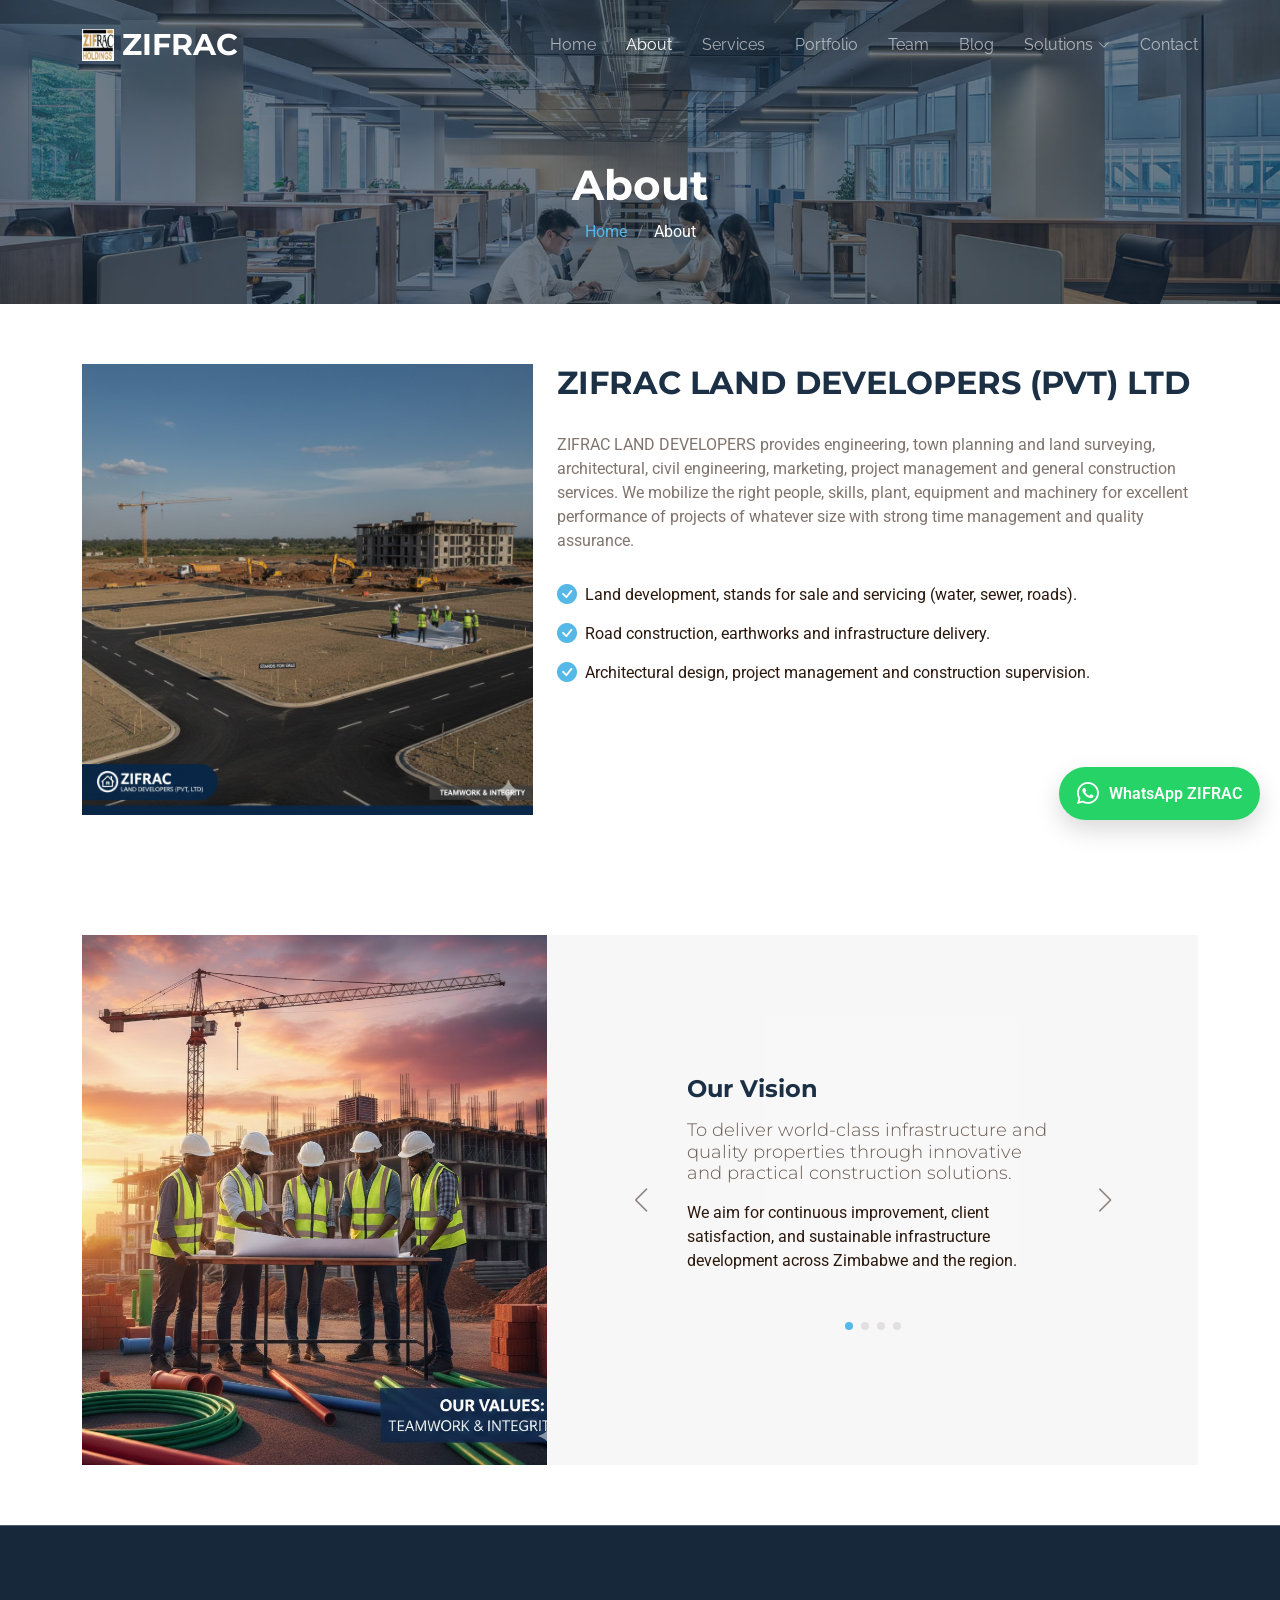
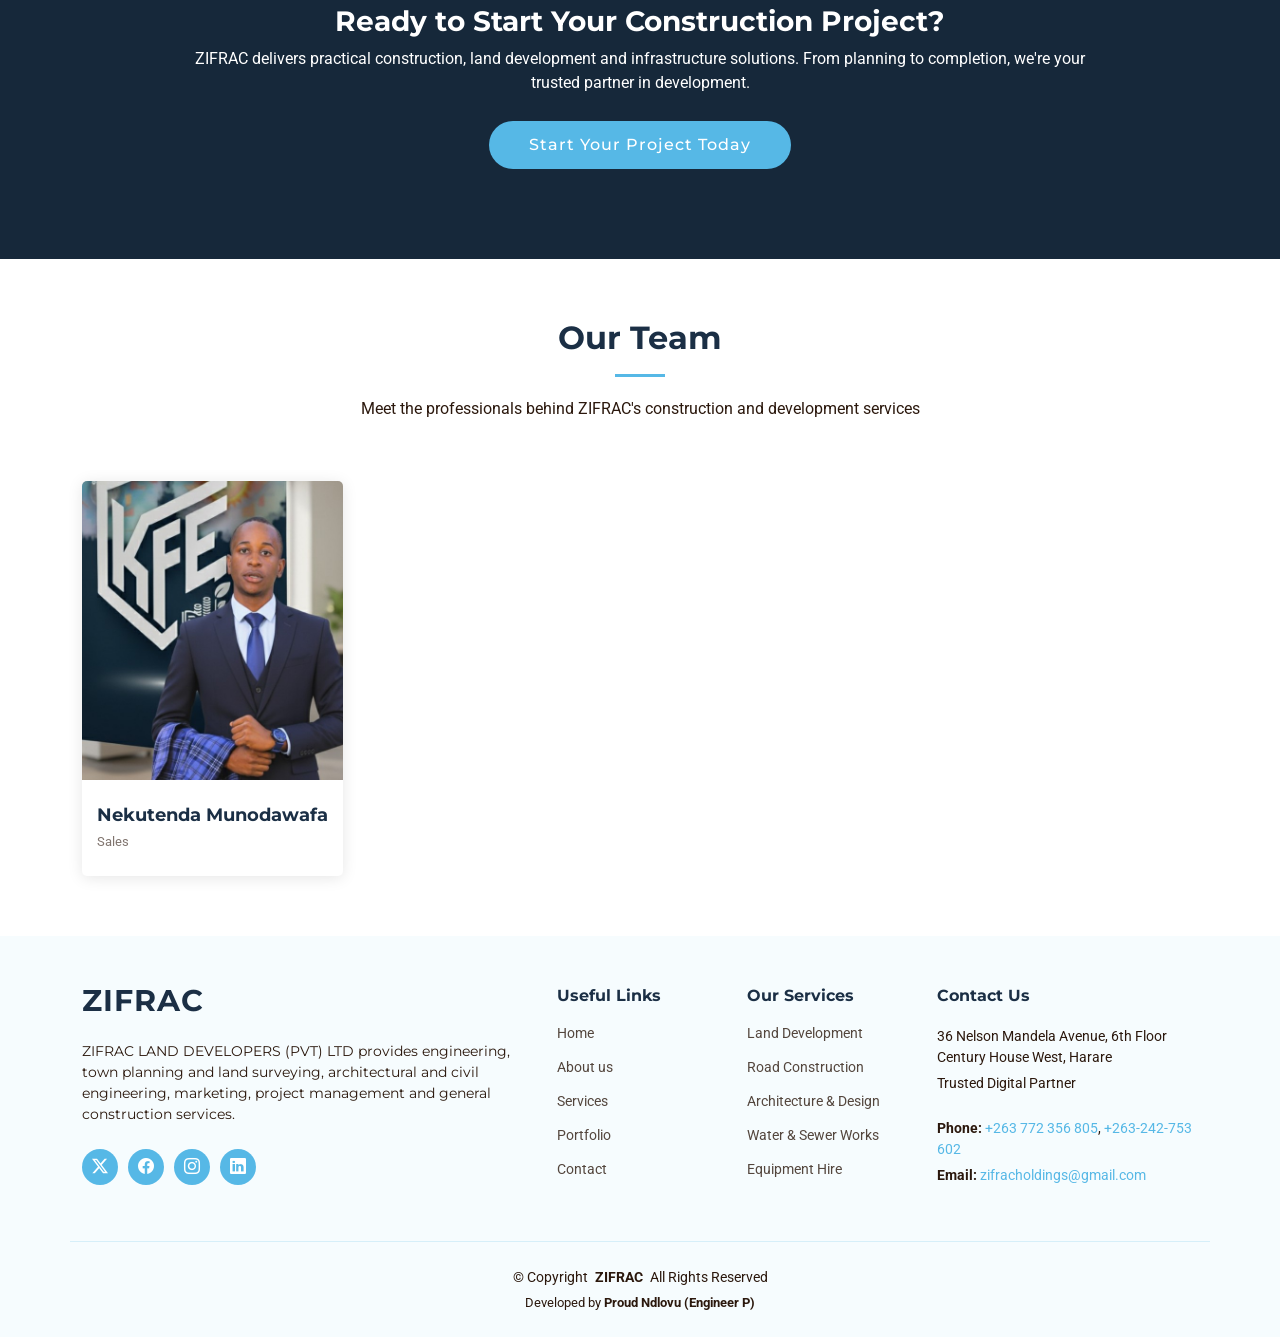
==== commit e4c75a9a: "first commit" ====
--- a/about.html
+++ b/about.html
@@ -1,14 +1,26 @@
-<!DOCTYPE html>
+﻿<!DOCTYPE html>
 <html lang="en">
 
 <head>
   <meta charset="utf-8">
   <meta content="width=device-width, initial-scale=1.0" name="viewport">
-  <title>About - Muneni Retail Partners Africa</title>
-  <meta name="description" content="Learn about Muneni Retail Partners Africa, a retailer of electricals, solar, gas, phones and bedding products.">
-  <meta name="keywords" content="Muneni Retail, electricals, solar, phones, bedding, retail">
-
-  <!-- Favicons (now using Muneni Retail logo) -->
+  <title>About ZIFRAC Land Developers | Construction & Development Leaders in Zimbabwe</title>
+  <meta name="description" content="Learn about ZIFRAC Land Developers - experienced team providing land development, road construction, architecture, and civil engineering services across Zimbabwe since 2025.">
+  <meta name="keywords" content="ZIFRAC about, construction company Zimbabwe, land development services, civil engineering firm, professional builders">
+  <meta name="author" content="ZIFRAC Land Developers">
+  <meta name="robots" content="index, follow, max-snippet:-1, max-image-preview:large, max-video-preview:-1">
+  
+  <!-- Open Graph Tags -->
+  <meta property="og:type" content="website">
+  <meta property="og:url" content="https://zifrac.co.zw/about.html">
+  <meta property="og:title" content="About ZIFRAC Land Developers">
+  <meta property="og:description" content="Professional construction and land development company in Zimbabwe">
+  <meta property="og:image" content="https://zifrac.co.zw/assets/img/about.jpg">
+  
+  <!-- Canonical Link -->
+  <link rel="canonical" href="https://zifrac.co.zw/about.html">
+
+  <!-- Favicons (now using ZIFRAC logo) -->
   <link href="assets/img/logo.png" rel="icon">
   <link href="assets/img/logo.png" rel="apple-touch-icon">
 
@@ -28,10 +40,10 @@
   <link href="assets/css/main.css" rel="stylesheet">
 
   <!-- =======================================================
-  * Template Name: Muneni Retail Partners Africa
+  * Template Name: ZIFRAC Land Developers
   * Template URL: https://bootstrapmade.com/nova-bootstrap-business-template/
   * Updated: Jan 09 2026
-  * Author: Muneni Retail
+  * Author: ZIFRAC Land Developers
   * License: https://bootstrapmade.com/license/
   ======================================================== -->
 </head>
@@ -43,8 +55,8 @@
 
       <a href="index.html" class="logo d-flex align-items-center">
         <!-- Logo image -->
-        <img src="assets/img/logo.png" alt="Muneni Retail logo" class="logo-img me-2">
-        <h1 class="sitename">Muneni Retail</h1>
+        <img src="assets/img/logo.png" alt="ZIFRAC logo" class="logo-img me-2">
+        <h1 class="sitename">ZIFRAC</h1>
       </a>
 
       <nav id="navmenu" class="navmenu" aria-label="Primary navigation">
@@ -57,13 +69,13 @@
           <li><a href="blog.html">Blog</a></li>
           <li class="dropdown"><a href="#"><span>Solutions</span> <i class="bi bi-chevron-down toggle-dropdown"></i></a>
             <ul>
-              <li><a href="services.html#electricals">Electricals & Appliances</a></li>
-              <li><a href="services.html#solar">Solar Solutions</a></li>
-              <li><a href="services.html#phones">Phones & Accessories</a></li>
-              <li><a href="services.html#bedding">Bedding & Sheeting</a></li>
-              <li><a href="services.html#cookers">Cookers & Gas</a></li>
-              <li><a href="services.html#custom-brands">Customized Brands</a></li>
-              <li><a href="services.html#logistics">Logistics & Delivery</a></li>
+              <li><a href="services.html#land-development">Land Development</a></li>
+              <li><a href="services.html#road-construction">Road Construction</a></li>
+              <li><a href="services.html#architecture">Architecture &amp; Design</a></li>
+              <li><a href="services.html#machine-hire">Machine &amp; Equipment Hire</a></li>
+              <li><a href="services.html#water-sewer">Water &amp; Sewer Reticulation</a></li>
+              <li><a href="services.html#infrastructure">Basic Infrastructure Development</a></li>
+              <li><a href="services.html#quality-support">Quality Assurance &amp; Handover</a></li>
             </ul>
           </li>
           <li><a href="contact.html">Contact</a></li>
@@ -100,14 +112,14 @@
           </div>
           <div class="col-lg-7" data-aos="fade-up" data-aos-delay="200">
             <div class="content">
-              <h3>About Muneni Retail Partners Africa</h3>
+              <h3>ZIFRAC LAND DEVELOPERS (PVT) LTD</h3>
               <p>
-                Muneni Retail Partners Africa was incorporated in 2014, with our head office in HARARE and an experienced staff compliment of 30 with agencies countrywide. We retail electricals, gas, solar, phones & accessories, bedding and related products with a focus on quality, customization and customer satisfaction.
+                ZIFRAC LAND DEVELOPERS provides engineering, town planning and land surveying, architectural, civil engineering, marketing, project management and general construction services. We mobilize the right people, skills, plant, equipment and machinery for excellent performance of projects of whatever size with strong time management and quality assurance.
               </p>
               <ul>
-                <li><i class="bi bi-check-circle-fill"></i> <span>Supplier of high-quality products with a history of customer satisfaction and value for money.</span></li>
-                <li><i class="bi bi-check-circle-fill"></i> <span>Custom solutions and branding options for businesses and promotions.</span></li>
-                <li><i class="bi bi-check-circle-fill"></i> <span>Reliable logistics and accessible customer support.</span></li>
+                <li><i class="bi bi-check-circle-fill"></i> <span>Land development, stands for sale and servicing (water, sewer, roads).</span></li>
+                <li><i class="bi bi-check-circle-fill"></i> <span>Road construction, earthworks and infrastructure delivery.</span></li>
+                <li><i class="bi bi-check-circle-fill"></i> <span>Architectural design, project management and construction supervision.</span></li>
               </ul>
             </div>
           </div>
@@ -156,32 +168,32 @@
                 <div class="swiper-slide">
                   <div class="item">
                     <h3 class="mb-3">Our Vision</h3>
-                    <h4 class="mb-3">To be recognizable worldwide for creating long lasting connections through inspiring product design and excellent value addition.</h4>
-                    <p>We aim for continuous improvement, customer satisfaction, and global expansion while fostering sustainable relationships across industries.</p>
+                      <h4 class="mb-3">To deliver world-class infrastructure and quality properties through innovative and practical construction solutions.</h4>
+                      <p>We aim for continuous improvement, client satisfaction, and sustainable infrastructure development across Zimbabwe and the region.</p>
                   </div>
                 </div><!-- End slide item -->
 
                 <div class="swiper-slide">
                   <div class="item">
                     <h3 class="mb-3">Our Mission</h3>
-                    <h4 class="mb-3">Provide innovative products and make a positive community impact.</h4>
-                    <p>We are committed to delivering products that meet our customers' needs while upholding the highest standards of customer service and teamwork, and through corporate social responsibility initiatives.</p>
+                      <h4 class="mb-3">Deliver efficient, effective and flexible land development and construction solutions.</h4>
+                      <p>We commit to integrity, professionalism and innovation while mobilizing resources to meet society's development needs.</p>
                   </div>
                 </div><!-- End slide item -->
 
                 <div class="swiper-slide">
                   <div class="item">
                     <h3 class="mb-3">Our Values</h3>
-                    <h4 class="mb-3">Reliability, Quality Assurance, Respect, Consistency, Trustworthiness, Passion, Accessibility.</h4>
-                    <p>We are dependable and authentic, pursuing defect-free quality standards while treating customers and staff with dignity and respect.</p>
+                      <h4 class="mb-3">Excellence, Integrity, Efficiency, Professionalism, Teamwork, Transparency.</h4>
+                      <p>We pursue quality and safety while valuing our people, clients and stakeholders.</p>
                   </div>
                 </div><!-- End slide item -->
 
                 <div class="swiper-slide">
                   <div class="item">
-                    <h3 class="mb-3">Why Choose Muneni Retail</h3>
+                    <h3 class="mb-3">Why Choose ZIFRAC</h3>
                     <h4 class="mb-3">No minimum orders, proven product quality and competitive pricing.</h4>
-                    <p>We offer customization, attention to detail, logistics support, and products available with or without your company logo — making Muneni Retail the practical choice for your home and business solutions.</p>
+                    <p>We offer customization, attention to detail, logistics support, and products available with or without your company logo — making ZIFRAC the practical choice for your home and business solutions.</p>
                   </div>
                 </div><!-- End slide item -->
 
@@ -208,8 +220,8 @@
         <div class="row justify-content-center" data-aos="zoom-in" data-aos-delay="100">
           <div class="col-xl-10">
             <div class="text-center">
-              <h3>Ready to Transform Your Digital Presence?</h3>
-              <p>Let Muneni Retail help you source quality products and deliver retail solutions that drive business growth. From procurement to delivery, we're your trusted partner in retail excellence.</p>
+              <h3>Ready to Start Your Construction Project?</h3>
+              <p>ZIFRAC delivers practical construction, land development and infrastructure solutions. From planning to completion, we're your trusted partner in development.</p>
               <a class="cta-btn" href="contact.html">Start Your Project Today</a>
             </div>
           </div>
@@ -222,9 +234,9 @@
     <section id="team" class="team section">
 
       <!-- Section Title -->
-      <div class="container section-title" data-aos="fade-up">
+        <div class="container section-title" data-aos="fade-up">
         <h2>Our Team</h2>
-        <p>Meet the talented professionals behind Muneni Retail's operations and customer service</p>
+        <p>Meet the professionals behind ZIFRAC's construction and development services</p>
       </div><!-- End Section Title -->
 
       <div class="container">
@@ -338,9 +350,9 @@
         <div class="row gy-4">
           <div class="col-lg-5 col-md-12 footer-about">
             <a href="index.html" class="logo d-flex align-items-center">
-              <span class="sitename">Muneni Retail</span>
+              <span class="sitename">ZIFRAC</span>
             </a>
-            <p>Muneni Retail Partners Africa is a retailer focused on quality products and customer satisfaction across electricals, solar, gas, phones and bedding.</p>
+            <p>ZIFRAC LAND DEVELOPERS (PVT) LTD provides engineering, town planning and land surveying, architectural and civil engineering, marketing, project management and general construction services.</p>
             <div class="social-links d-flex mt-4">
               <a href=""><i class="bi bi-twitter-x"></i></a>
               <a href=""><i class="bi bi-facebook"></i></a>
@@ -363,20 +375,20 @@
           <div class="col-lg-2 col-6 footer-links">
             <h4>Our Services</h4>
             <ul>
-              <li><a href="services.html#electricals">Electricals</a></li>
-              <li><a href="services.html#phones">Phones & Accessories</a></li>
-              <li><a href="services.html#solar">Solar Solutions</a></li>
-              <li><a href="services.html#bedding">Bedding & Sheeting</a></li>
-              <li><a href="services.html#custom-brands">Customized Brands</a></li>
+              <li><a href="services.html#land-development">Land Development</a></li>
+              <li><a href="services.html#road-construction">Road Construction</a></li>
+              <li><a href="services.html#architecture">Architecture & Design</a></li>
+              <li><a href="services.html#water-sewer">Water & Sewer Works</a></li>
+              <li><a href="services.html#machine-hire">Equipment Hire</a></li>
             </ul>
           </div>
 
           <div class="col-lg-3 col-md-12 footer-contact text-center text-md-start">
             <h4>Contact Us</h4>
-            <p>9 Edmond Ave, Belvedere, Harare</p>
+            <p>36 Nelson Mandela Avenue, 6th Floor Century House West, Harare</p>
             <p>Trusted Digital Partner</p>
-            <p class="mt-4"><strong>Phone:</strong> <span><a href="tel:+263712647700">+263 712 647 700</a>, <a href="tel:+263778455410">+263 778 455 410</a></span></p>
-            <p><strong>Email:</strong> <span><a href="mailto:lavondionkawome@gmail.com">lavondionkawome@gmail.com</a></span></p>
+            <p class="mt-4"><strong>Phone:</strong> <span><a href="tel:+263712647700">+263 772 356 805</a>, <a href="tel:+263778455410">+263-242-753 602</a></span></p>
+            <p><strong>Email:</strong> <span><a href="mailto:zifracholdings@gmail.com">zifracholdings@gmail.com</a></span></p>
           </div>
 
         </div>
@@ -384,13 +396,13 @@
     </div>
 
     <div class="container copyright text-center">
-      <p>© <span>Copyright</span> <strong class="px-1 sitename">Muneni Retail</strong> <span>All Rights Reserved</span></p>
+      <p>© <span>Copyright</span> <strong class="px-1 sitename">ZIFRAC</strong> <span>All Rights Reserved</span></p>
       <div class="credits">
         <!-- All the links in the footer should remain intact. -->
         <!-- You can delete the links only if you've purchased the pro version. -->
         <!-- Licensing information: https://bootstrapmade.com/license/ -->
         <!-- Purchase the pro version with working PHP/AJAX contact form: [buy-url] -->
-        Developed by <strong>Nekutenda Munodawafa</strong> (<strong>Digital Expert</strong>)
+        Developed by <strong>Proud Ndlovu (Engineer P)</strong>
       </div>
     </div>
 
@@ -415,4 +427,4 @@
 
 </body>
 
-</html>+</html>
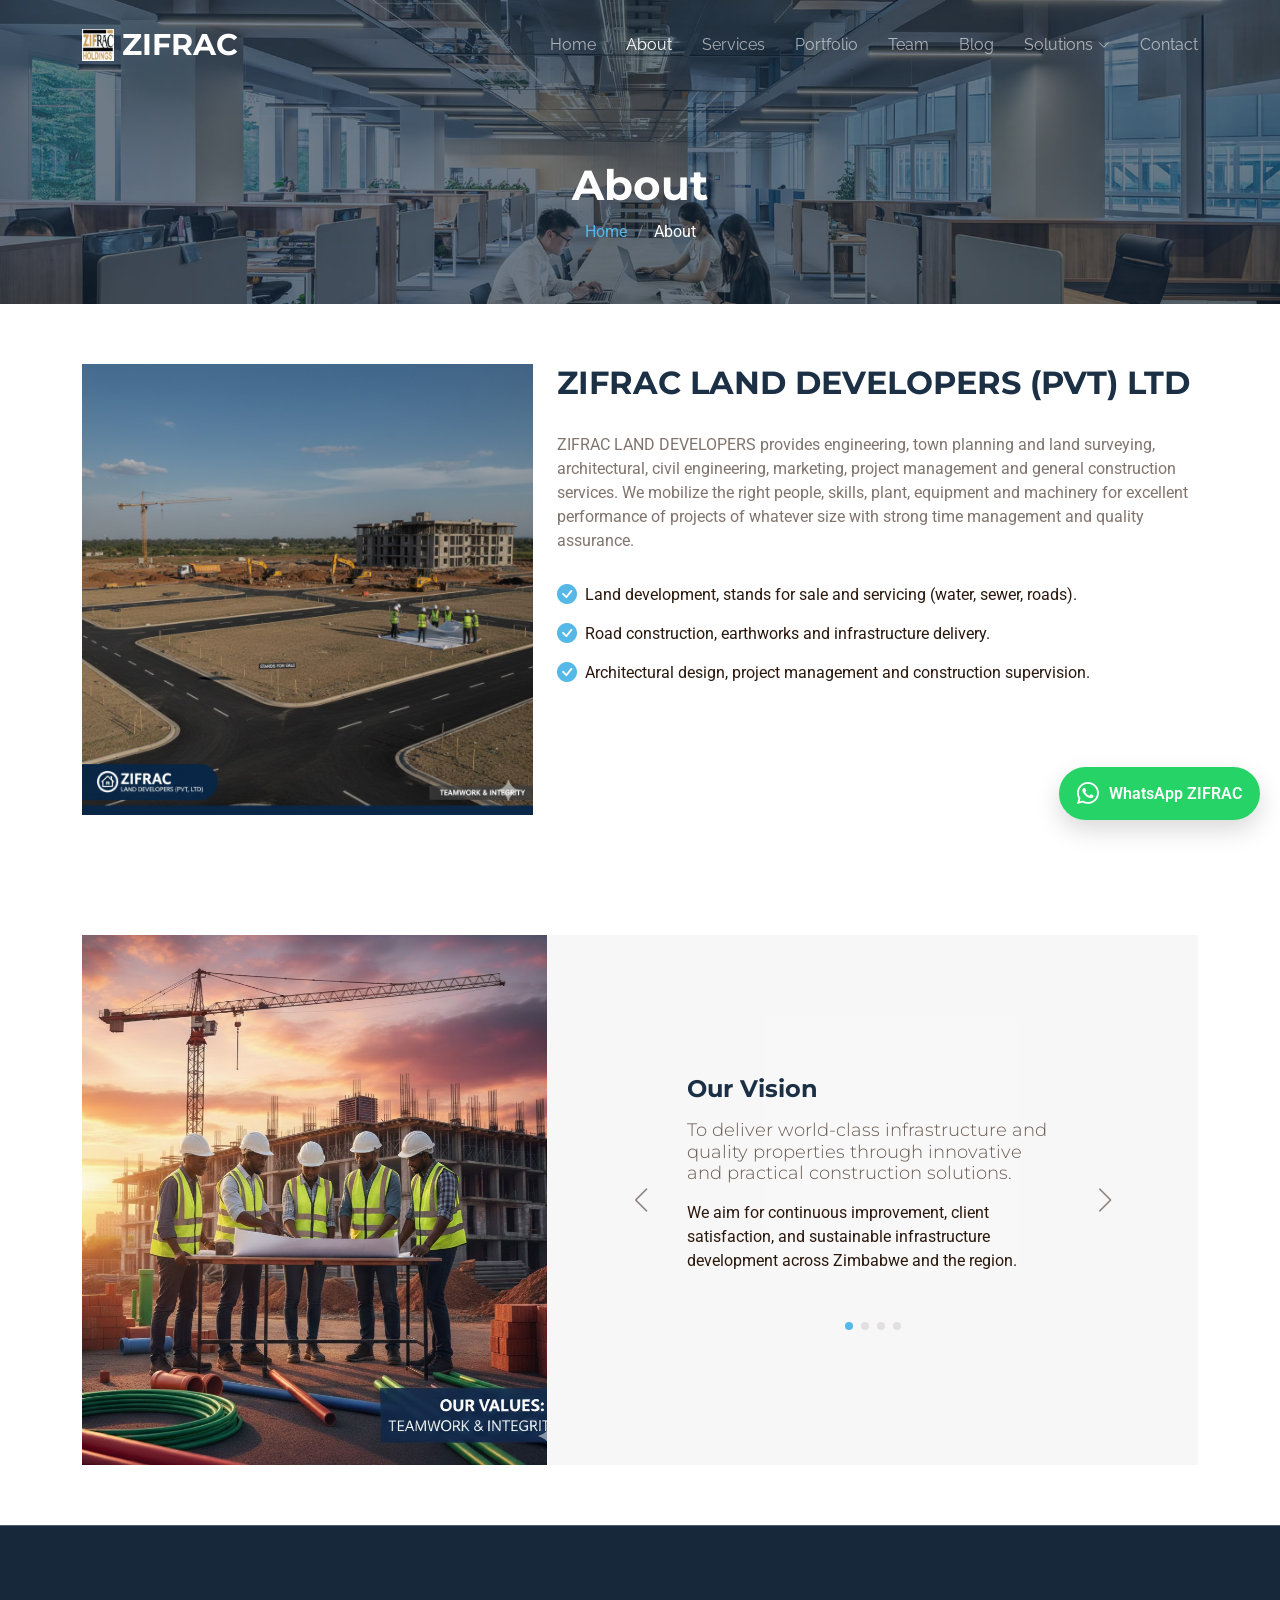
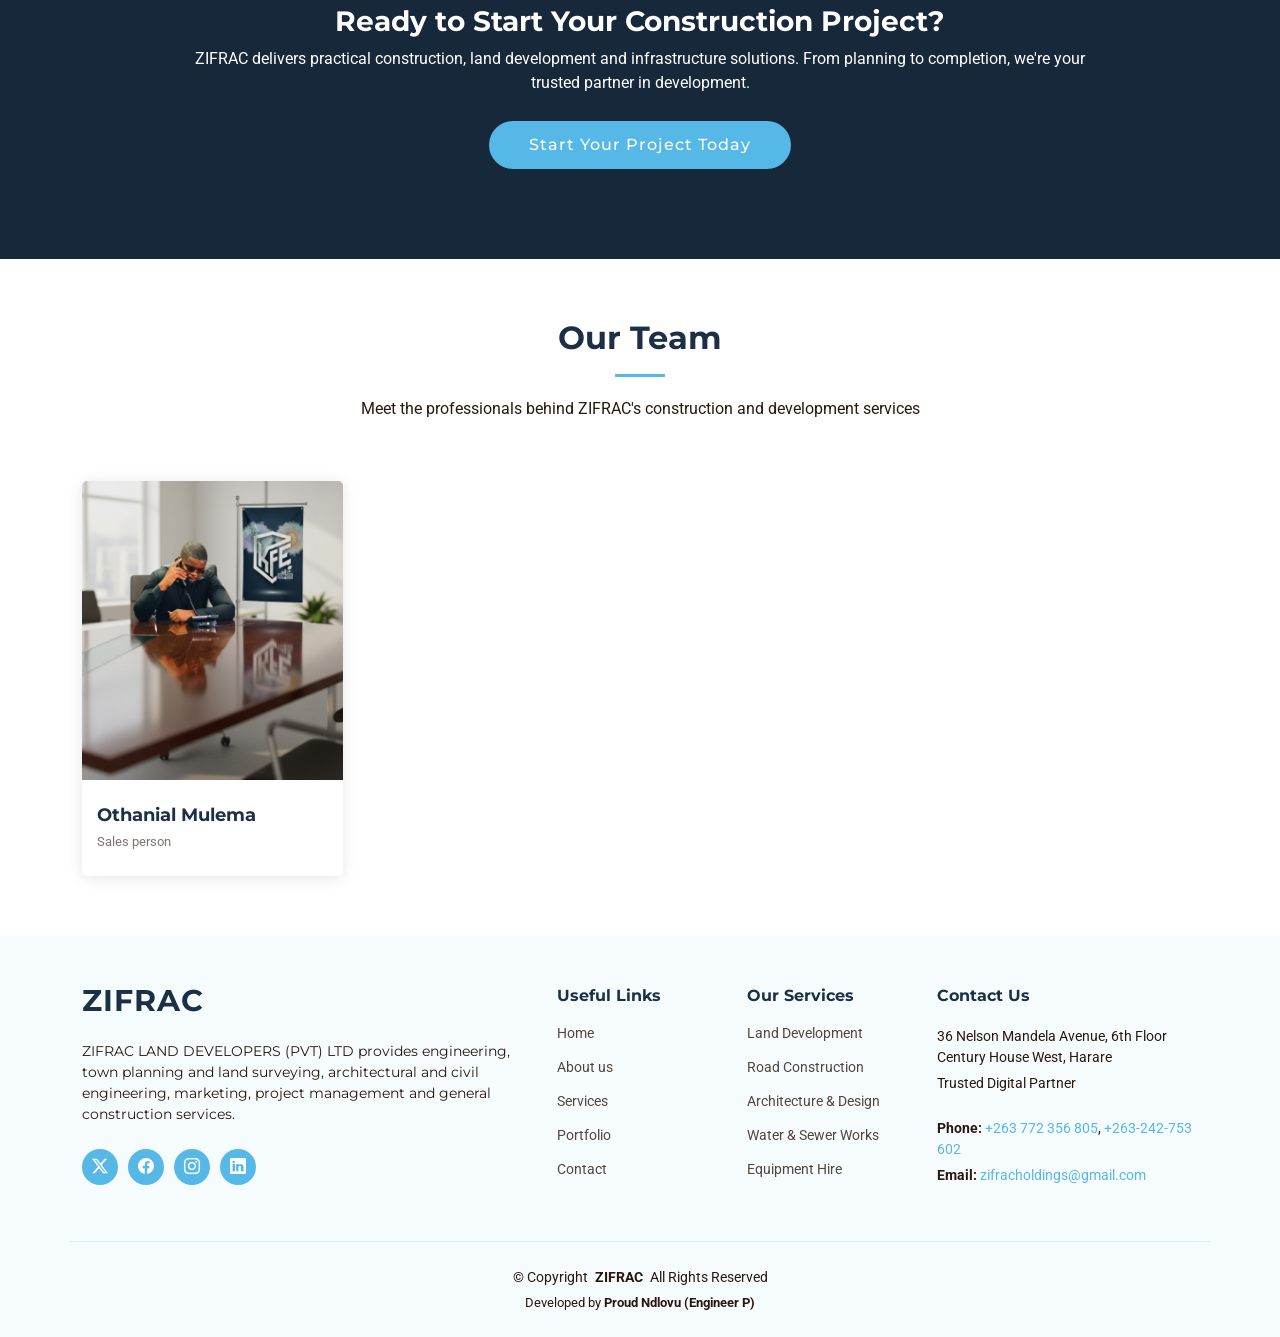
==== commit eb5eba6a: "speed fixed" ====
--- a/about.html
+++ b/about.html
@@ -21,8 +21,8 @@
   <link rel="canonical" href="https://zifrac.co.zw/about.html">
 
   <!-- Favicons (now using ZIFRAC logo) -->
-  <link href="assets/img/logo.png" rel="icon">
-  <link href="assets/img/logo.png" rel="apple-touch-icon">
+  <link href="assets/img/logo.png?v=20260206" rel="icon">
+  <link href="assets/img/logo.png?v=20260206" rel="apple-touch-icon">
 
   <!-- Fonts -->
   <link href="https://fonts.googleapis.com" rel="preconnect">
@@ -108,7 +108,7 @@
 
         <div class="row gy-4" data-aos="fade-up" data-aos-delay="100">
           <div class="col-lg-5">
-            <img src="assets/img/about.jpg" class="img-fluid" alt="">
+            <img src="assets/img/about.jpg" class="img-fluid" alt="" loading="lazy">
           </div>
           <div class="col-lg-7" data-aos="fade-up" data-aos-delay="200">
             <div class="content">
@@ -254,7 +254,7 @@
                 <span>Chief Executive Officer (CEO)</span>
               </div>
             </div>
-          </div><!- End Team Member ->
+          </div><!- End Team Member -->
 
           <div class="col-lg-3 col-md-6 d-flex align-items-stretch" data-aos="fade-up" data-aos-delay="200">
             <div class="team-member">
@@ -264,10 +264,13 @@
               </div>
               <div class="member-info">
                 <h4>Othanial Mulema</h4>
-                <span>Managing Director (MD)</span>
-              </div>
-            </div>
-          </div><!- End Team Member ->
+                <span>Sales person</span>
+              </div>
+            </div>
+          </div><!-- End Team Member -->
+
+
+<!--
 
           <div class="col-lg-3 col-md-6 d-flex align-items-stretch" data-aos="fade-up" data-aos-delay="300">
             <div class="team-member">
@@ -306,7 +309,7 @@
                 <span>Chief Marketing Officer (CMO)</span>
               </div>
             </div>
-          </div>End Team Member -->
+          </div>End Team Member ->
 
 
           <div class="col-lg-3 col-md-6 d-flex align-items-stretch" data-aos="fade-up" data-aos-delay="400">
@@ -320,9 +323,9 @@
                 <span>Sales</span>
               </div>
             </div>
-          </div><!-- End Team Member -->
-
-<!-- 
+          </div><!- End Team Member ->
+
+<!- 
           <div class="col-lg-3 col-md-6 d-flex align-items-stretch" data-aos="fade-up" data-aos-delay="400">
             <div class="team-member">
               <div class="member-img">
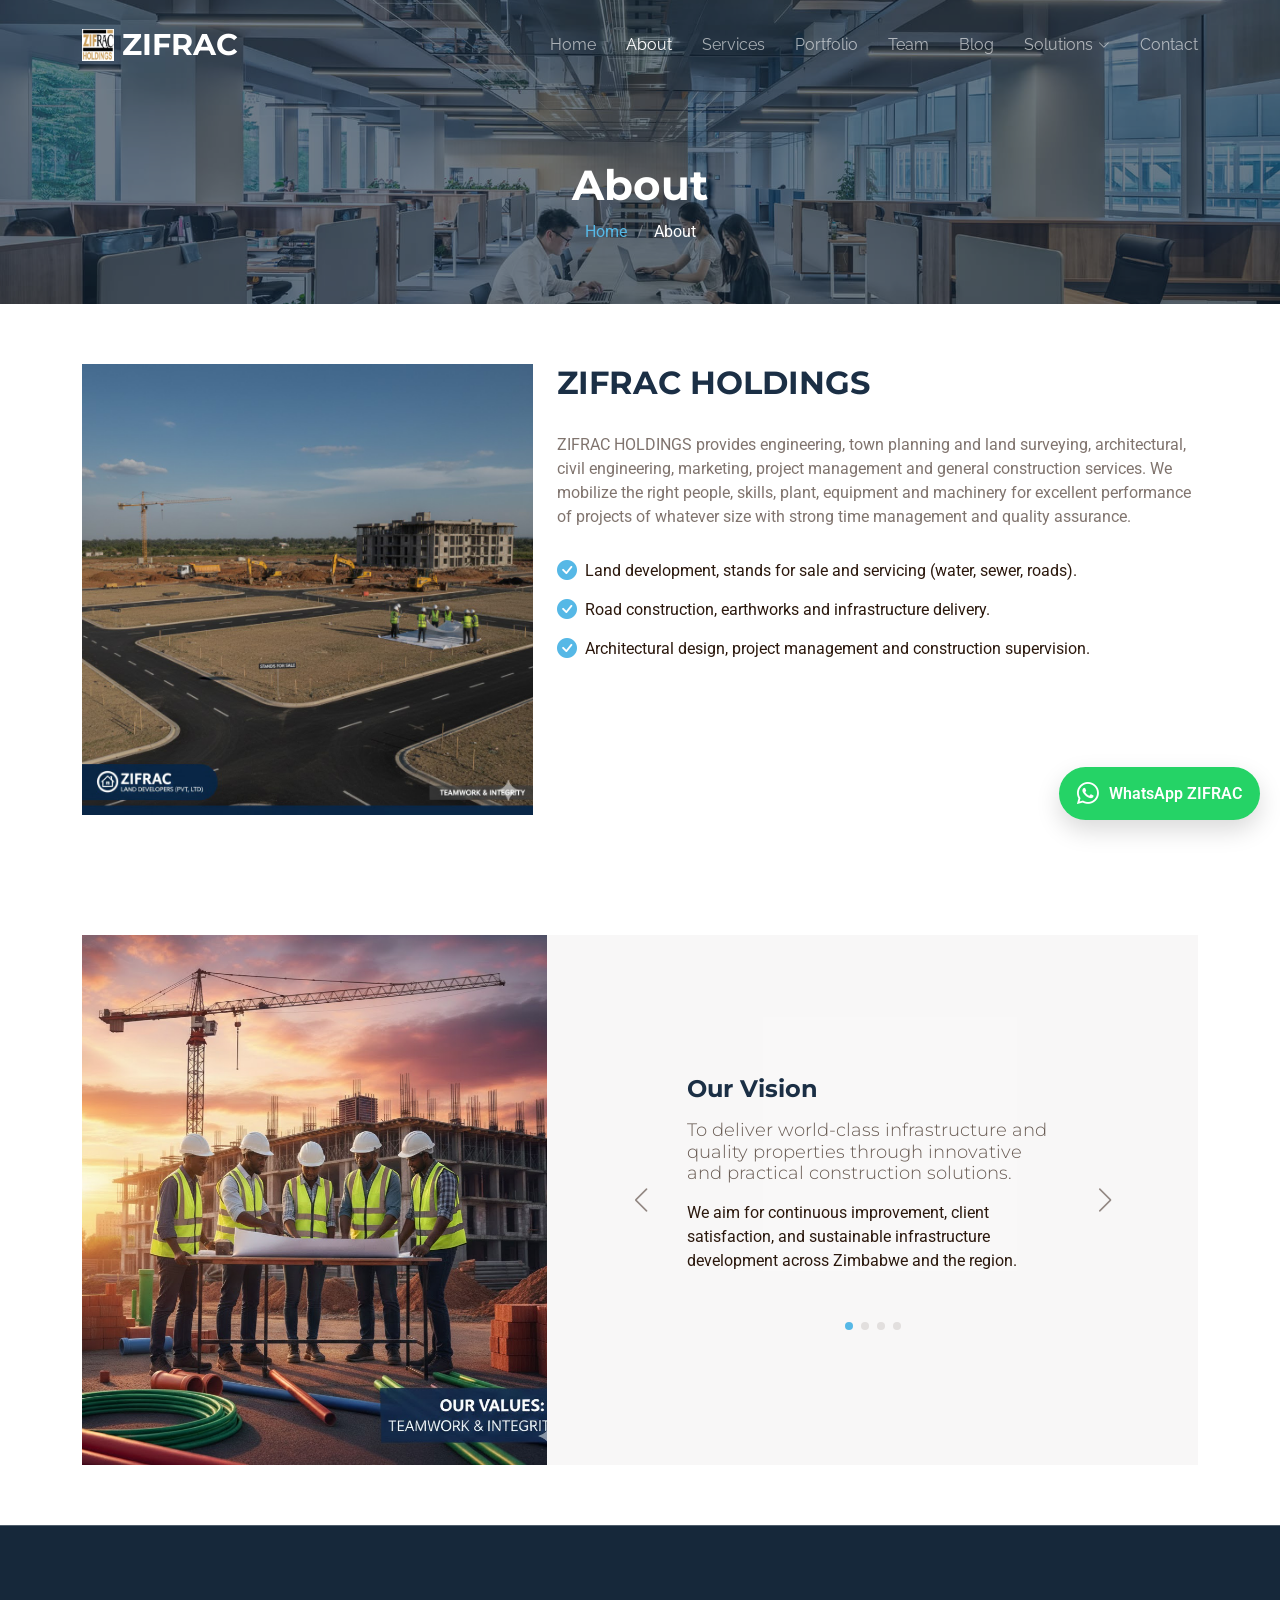
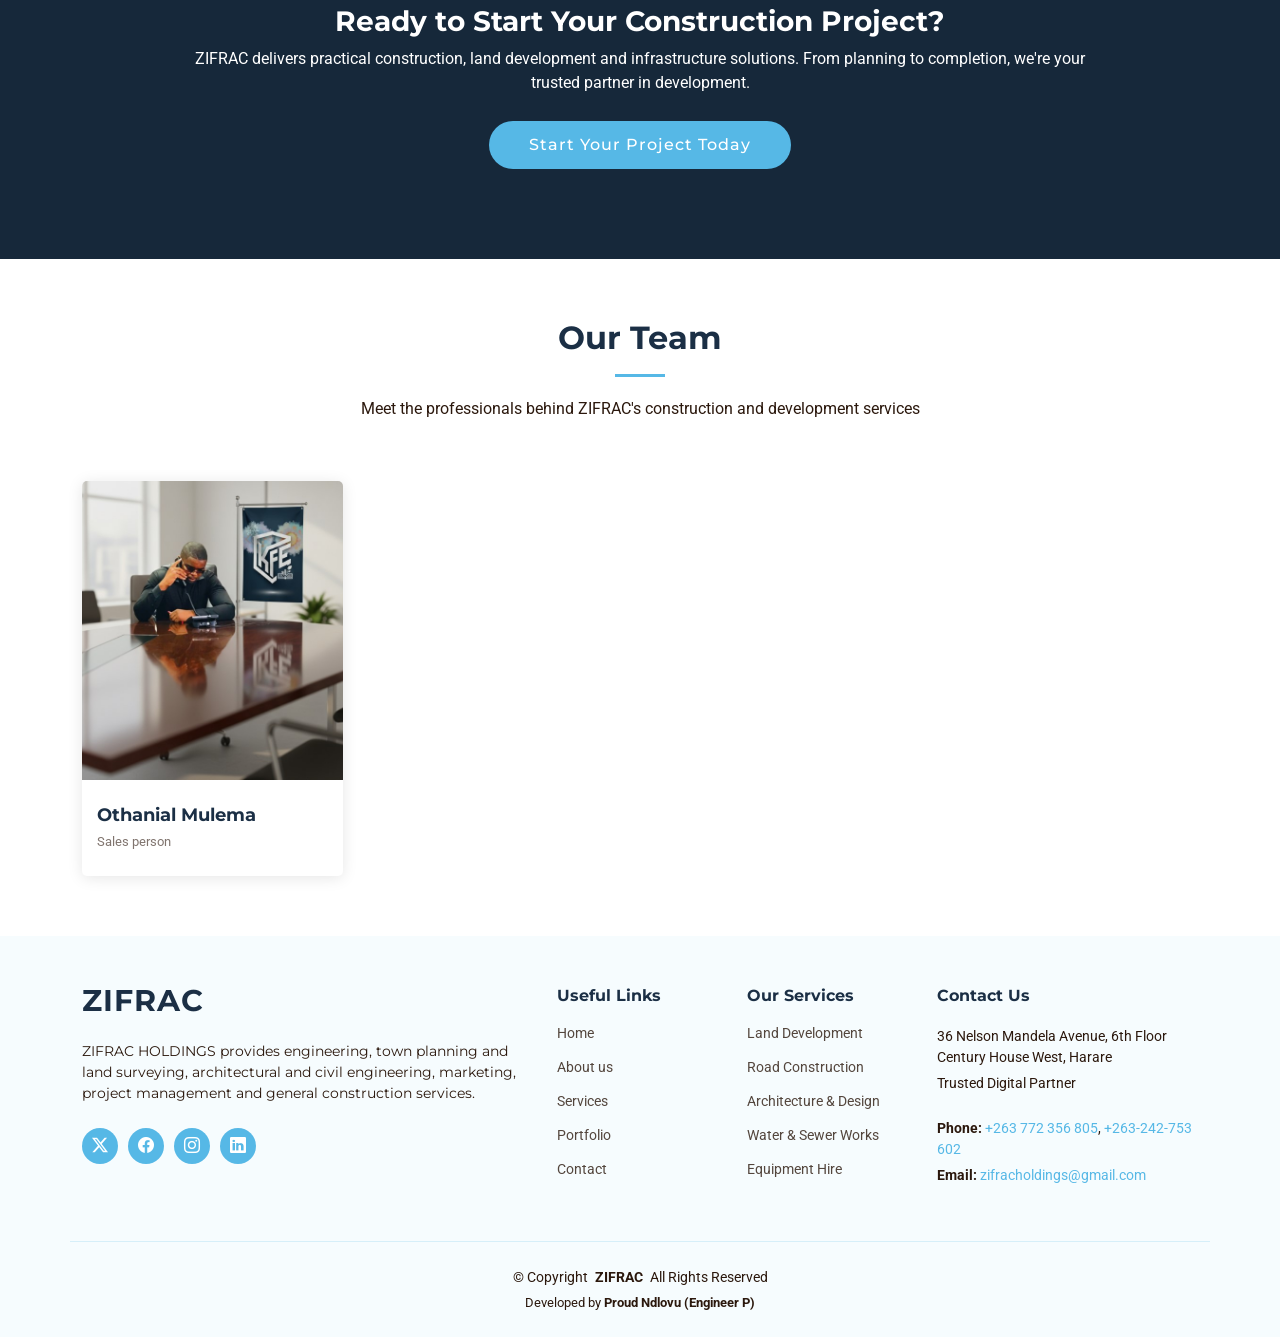
==== commit a1108739: "satic" ====
--- a/about.html
+++ b/about.html
@@ -4,10 +4,10 @@
 <head>
   <meta charset="utf-8">
   <meta content="width=device-width, initial-scale=1.0" name="viewport">
-  <title>About ZIFRAC Land Developers | Construction & Development Leaders in Zimbabwe</title>
-  <meta name="description" content="Learn about ZIFRAC Land Developers - experienced team providing land development, road construction, architecture, and civil engineering services across Zimbabwe since 2025.">
+  <title>About ZIFRAC Construction | Construction & Development Leaders in Zimbabwe</title>
+  <meta name="description" content="Learn about ZIFRAC Construction - experienced team providing land development, road construction, architecture, and civil engineering services across Zimbabwe since 2025.">
   <meta name="keywords" content="ZIFRAC about, construction company Zimbabwe, land development services, civil engineering firm, professional builders">
-  <meta name="author" content="ZIFRAC Land Developers">
+  <meta name="author" content="ZIFRAC Construction">
   <meta name="robots" content="index, follow, max-snippet:-1, max-image-preview:large, max-video-preview:-1">
   
   <!-- Open Graph Tags -->
@@ -36,14 +36,15 @@
   <link href="assets/vendor/glightbox/css/glightbox.min.css" rel="stylesheet">
   <link href="assets/vendor/swiper/swiper-bundle.min.css" rel="stylesheet">
 
-  <!-- Main CSS File -->
-  <link href="assets/css/main.css" rel="stylesheet">
+  <!-- Main CSS File (preload to reduce render-blocking) -->
+  <link rel="preload" href="assets/css/main.min.css" as="style" onload="this.rel='stylesheet'">
+  <noscript><link href="assets/css/main.min.css" rel="stylesheet"></noscript>
 
   <!-- =======================================================
-  * Template Name: ZIFRAC Land Developers
+  * Template Name: ZIFRAC Construction
   * Template URL: https://bootstrapmade.com/nova-bootstrap-business-template/
   * Updated: Jan 09 2026
-  * Author: ZIFRAC Land Developers
+  * Author: ZIFRAC Construction
   * License: https://bootstrapmade.com/license/
   ======================================================== -->
 </head>
@@ -112,9 +113,9 @@
           </div>
           <div class="col-lg-7" data-aos="fade-up" data-aos-delay="200">
             <div class="content">
-              <h3>ZIFRAC LAND DEVELOPERS (PVT) LTD</h3>
+              <h3>ZIFRAC HOLDINGS</h3>
               <p>
-                ZIFRAC LAND DEVELOPERS provides engineering, town planning and land surveying, architectural, civil engineering, marketing, project management and general construction services. We mobilize the right people, skills, plant, equipment and machinery for excellent performance of projects of whatever size with strong time management and quality assurance.
+                ZIFRAC HOLDINGS provides engineering, town planning and land surveying, architectural, civil engineering, marketing, project management and general construction services. We mobilize the right people, skills, plant, equipment and machinery for excellent performance of projects of whatever size with strong time management and quality assurance.
               </p>
               <ul>
                 <li><i class="bi bi-check-circle-fill"></i> <span>Land development, stands for sale and servicing (water, sewer, roads).</span></li>
@@ -137,7 +138,7 @@
         <div class="row g-0">
 
           <div class="col-xl-5 img-bg" data-aos="fade-up" data-aos-delay="100">
-            <img src="assets/img/why-us-bg.jpg" alt="">
+            <img src="assets/img/why-us-bg.jpg" alt="" loading="lazy">
           </div>
 
           <div class="col-xl-7 slides position-relative" data-aos="fade-up" data-aos-delay="200">
@@ -214,7 +215,7 @@
     <!-- Call To Action Section -->
     <section id="call-to-action" class="call-to-action section dark-background">
 
-      <img src="assets/img/cta-bg.jpg" alt="">
+      <img src="assets/img/cta-bg.jpg" alt="" loading="lazy">
 
       <div class="container">
         <div class="row justify-content-center" data-aos="zoom-in" data-aos-delay="100">
@@ -246,7 +247,7 @@
           <!-- <div class="col-lg-3 col-md-6 d-flex align-items-stretch" data-aos="fade-up" data-aos-delay="100">
             <div class="team-member">
               <div class="member-img">
-                <img src="assets/img/team/chakwizira.jpg" class="img-fluid" alt="Chakwizira T. R. Diza">
+                <img src="assets/img/team/chakwizira.jpg" class="img-fluid" alt="Chakwizira T. R. Diza" loading="lazy" decoding="async">
                 
               </div>
               <div class="member-info">
@@ -259,7 +260,7 @@
           <div class="col-lg-3 col-md-6 d-flex align-items-stretch" data-aos="fade-up" data-aos-delay="200">
             <div class="team-member">
               <div class="member-img">
-                <img src="assets/img/team/othanial.jpg" class="img-fluid" alt="Humbert K. Choeni">
+                <img src="assets/img/team/othanial.jpg" class="img-fluid" alt="Humbert K. Choeni" loading="lazy" decoding="async">
                 
               </div>
               <div class="member-info">
@@ -275,7 +276,7 @@
           <div class="col-lg-3 col-md-6 d-flex align-items-stretch" data-aos="fade-up" data-aos-delay="300">
             <div class="team-member">
               <div class="member-img">
-                <img src="assets/img/team/proud.jpg" class="img-fluid" alt="Proud Ndlovu">
+                <img src="assets/img/team/proud.jpg" class="img-fluid" alt="Proud Ndlovu" loading="lazy" decoding="async">
                 
               </div>
               <div class="member-info">
@@ -288,7 +289,7 @@
           <div class="col-lg-3 col-md-6 d-flex align-items-stretch" data-aos="fade-up" data-aos-delay="300">
             <div class="team-member">
               <div class="member-img">
-                <img src="assets/img/team/kudzai.jpg" class="img-fluid" alt="Proud Ndlovu">
+                <img src="assets/img/team/kudzai.jpg" class="img-fluid" alt="Proud Ndlovu" loading="lazy" decoding="async">
               
               </div>
               <div class="member-info">
@@ -301,7 +302,7 @@
           <div class="col-lg-3 col-md-6 d-flex align-items-stretch" data-aos="fade-up" data-aos-delay="400">
             <div class="team-member">
               <div class="member-img">
-                <img src="assets/img/team/mathew.jpg" class="img-fluid" alt="Mathew">
+                <img src="assets/img/team/mathew.jpg" class="img-fluid" alt="Mathew" loading="lazy" decoding="async">
                
               </div>
               <div class="member-info">
@@ -315,7 +316,7 @@
           <div class="col-lg-3 col-md-6 d-flex align-items-stretch" data-aos="fade-up" data-aos-delay="400">
             <div class="team-member">
               <div class="member-img">
-                <img src="assets/img/team/noku.jpg" class="img-fluid" alt="Mathew">
+                <img src="assets/img/team/noku.jpg" class="img-fluid" alt="Mathew" loading="lazy" decoding="async">
               
               </div>
               <div class="member-info">
@@ -329,7 +330,7 @@
           <div class="col-lg-3 col-md-6 d-flex align-items-stretch" data-aos="fade-up" data-aos-delay="400">
             <div class="team-member">
               <div class="member-img">
-                <img src="assets/img/team/lanisha.jpg" class="img-fluid" alt="Mathew">
+                <img src="assets/img/team/lanisha.jpg" class="img-fluid" alt="Mathew" loading="lazy" decoding="async">
               </div>
               <div class="member-info">
                 <h4>Lanisha Musindo</h4>
@@ -355,7 +356,7 @@
             <a href="index.html" class="logo d-flex align-items-center">
               <span class="sitename">ZIFRAC</span>
             </a>
-            <p>ZIFRAC LAND DEVELOPERS (PVT) LTD provides engineering, town planning and land surveying, architectural and civil engineering, marketing, project management and general construction services.</p>
+            <p>ZIFRAC HOLDINGS provides engineering, town planning and land surveying, architectural and civil engineering, marketing, project management and general construction services.</p>
             <div class="social-links d-flex mt-4">
               <a href=""><i class="bi bi-twitter-x"></i></a>
               <a href=""><i class="bi bi-facebook"></i></a>
@@ -404,7 +405,7 @@
         <!-- All the links in the footer should remain intact. -->
         <!-- You can delete the links only if you've purchased the pro version. -->
         <!-- Licensing information: https://bootstrapmade.com/license/ -->
-        <!-- Purchase the pro version with working PHP/AJAX contact form: [buy-url] -->
+        <!-- Contact form: Uses native mailto redirect (fully static, no backend required) -->
         Developed by <strong>Proud Ndlovu (Engineer P)</strong>
       </div>
     </div>
--- a/assets/css/main.min.css
+++ b/assets/css/main.min.css
@@ -0,0 +1 @@
+/**Template Name: Nova Template URL: https://bootstrapmade.com/nova-bootstrap-business-template/ Updated: Aug 07 2025 with Bootstrap v5.3.3 Author: BootstrapMade.com License: https://bootstrapmade.com/license/ */:root{--default-font:"Roboto", system-ui,-apple-system,"Segoe UI",Roboto,"Helvetica Neue",Arial,"Noto Sans","Liberation Sans",sans-serif,"Apple Color Emoji","Segoe UI Emoji","Segoe UI Symbol","Noto Color Emoji";--heading-font:"Montserrat", sans-serif;--nav-font:"Raleway", sans-serif}:root{--background-color:#ffffff;--default-color:#2b180d;--heading-color:#1b2f45;--accent-color:#56b8e6;--surface-color:#ffffff;--contrast-color:#ffffff}:root{--nav-color:rgba(255,255,255,0.6);--nav-hover-color:#ffffff;--nav-mobile-background-color:#ffffff;--nav-dropdown-background-color:#ffffff;--nav-dropdown-color:#212529;--nav-dropdown-hover-color:#56b8e6}.light-background{--background-color:#f6fcfe;--surface-color:#ffffff}.dark-background{--background-color:#17283b;--default-color:#ffffff;--heading-color:#ffffff;--surface-color:#254160;--contrast-color:#ffffff}:root{scroll-behavior:smooth}body{color:var(--default-color);background-color:var(--background-color);font-family:var(--default-font)}a{color:var(--accent-color);text-decoration:none;transition:0.3s}a:hover{color:color-mix(in srgb,var(--accent-color),transparent 25%);text-decoration:none}h1,h2,h3,h4,h5,h6{color:var(--heading-color);font-family:var(--heading-font)}.header{--background-color:rgba(255,255,255,0);--heading-color:#ffffff;color:var(--default-color);background-color:var(--background-color);padding:15px 0;transition:all 0.5s;z-index:997}.header .logo{line-height:1}.header .logo img{max-height:32px;margin-right:8px}.header .logo h1{font-size:30px;margin:0;font-weight:700;color:var(--heading-color)}.scrolled .header{box-shadow:0 0 18px rgba(0,0,0,0.1);--background-color:rgba(23,40,59,0.9)}@media (min-width:1200px){.navmenu{padding:0}.navmenu ul{margin:0;padding:0;display:flex;list-style:none;align-items:center}.navmenu li{position:relative}.navmenu a,.navmenu a:focus{color:var(--nav-color);padding:18px 15px;font-size:16px;font-family:var(--nav-font);font-weight:400;display:flex;align-items:center;justify-content:space-between;white-space:nowrap;transition:0.3s}.navmenu a i,.navmenu a:focus i{font-size:12px;line-height:0;margin-left:5px;transition:0.3s}.navmenu li:last-child a{padding-right:0}.navmenu li:hover>a,.navmenu .active,.navmenu .active:focus{color:var(--nav-hover-color)}.navmenu .dropdown ul{margin:0;padding:10px 0;background:var(--nav-dropdown-background-color);display:block;position:absolute;visibility:hidden;left:14px;top:130%;opacity:0;transition:0.3s;border-radius:0;z-index:99;box-shadow:0 0 30px rgba(0,0,0,0.1)}.navmenu .dropdown ul li{min-width:200px}.navmenu .dropdown ul a{padding:10px 20px;font-size:15px;text-transform:none;color:var(--nav-dropdown-color)}.navmenu .dropdown ul a i{font-size:12px}.navmenu .dropdown ul a:hover,.navmenu .dropdown ul .active:hover,.navmenu .dropdown ul li:hover>a{color:var(--nav-dropdown-hover-color)}.navmenu .dropdown:hover>ul{opacity:1;top:100%;visibility:visible}.navmenu .dropdown .dropdown ul{top:0;left:-90%;visibility:hidden}.navmenu .dropdown .dropdown:hover>ul{opacity:1;top:0;left:-100%;visibility:visible}}@media (max-width:1199px){.mobile-nav-toggle{color:var(--nav-color);font-size:28px;line-height:0;margin-right:10px;cursor:pointer;transition:color 0.3s}.navmenu{padding:0;z-index:9997}.navmenu ul{display:none;list-style:none;position:absolute;inset:60px 20px 20px 20px;padding:10px 0;margin:0;border-radius:6px;background-color:var(--nav-mobile-background-color);overflow-y:auto;transition:0.3s;z-index:9998;box-shadow:0 0 30px rgba(0,0,0,0.1)}.navmenu a,.navmenu a:focus{color:var(--nav-dropdown-color);padding:10px 20px;font-family:var(--nav-font);font-size:17px;font-weight:500;display:flex;align-items:center;justify-content:space-between;white-space:nowrap;transition:0.3s}.navmenu a i,.navmenu a:focus i{font-size:12px;line-height:0;margin-left:5px;width:30px;height:30px;display:flex;align-items:center;justify-content:center;border-radius:50%;transition:0.3s;background-color:color-mix(in srgb,var(--accent-color),transparent 90%)}.navmenu a i:hover,.navmenu a:focus i:hover{background-color:var(--accent-color);color:var(--contrast-color)}.navmenu a:hover,.navmenu .active,.navmenu .active:focus{color:var(--nav-dropdown-hover-color)}.navmenu .active i,.navmenu .active:focus i{background-color:var(--accent-color);color:var(--contrast-color);transform:rotate(180deg)}.navmenu .dropdown ul{position:static;display:none;z-index:99;padding:10px 0;margin:10px 20px;background-color:var(--nav-dropdown-background-color);border:1px solid color-mix(in srgb,var(--default-color),transparent 90%);box-shadow:none;transition:all 0.5s ease-in-out}.navmenu .dropdown ul ul{background-color:rgba(33,37,41,0.1)}.navmenu .dropdown>.dropdown-active{display:block;background-color:rgba(33,37,41,0.03)}.mobile-nav-active{overflow:hidden}.mobile-nav-active .mobile-nav-toggle{color:#fff;position:absolute;font-size:32px;top:15px;right:15px;margin-right:0;z-index:9999}.mobile-nav-active .navmenu{position:fixed;overflow:hidden;inset:0;background:rgba(33,37,41,0.8);transition:0.3s}.mobile-nav-active .navmenu>ul{display:block}}.footer{color:var(--default-color);background-color:var(--background-color);font-size:14px;position:relative}.footer .footer-top{padding-top:50px}.footer .footer-about .logo{line-height:1;margin-bottom:25px}.footer .footer-about .logo img{max-height:40px;margin-right:6px}.footer .footer-about .logo span{color:var(--heading-color);font-size:30px;font-weight:700;letter-spacing:1px;font-family:var(--heading-font)}.footer .footer-about p{font-size:14px;font-family:var(--heading-font)}.footer .social-links a{color:var(--contrast-color);background-color:var(--accent-color);display:flex;align-items:center;justify-content:center;width:36px;height:36px;border-radius:50%;font-size:16px;margin-right:10px;transition:0.3s}.footer .social-links a:hover{color:var(--contrast-color);background-color:color-mix(in srgb,var(--accent-color) 90%,black 15%)}.footer h4{font-size:16px;font-weight:bold;position:relative;padding-bottom:12px}.footer .footer-links{margin-bottom:30px}.footer .footer-links ul{list-style:none;padding:0;margin:0}.footer .footer-links ul i{padding-right:2px;font-size:12px;line-height:0}.footer .footer-links ul li{padding:10px 0;display:flex;align-items:center}.footer .footer-links ul li:first-child{padding-top:0}.footer .footer-links ul a{color:color-mix(in srgb,var(--default-color),transparent 20%);display:inline-block;line-height:1}.footer .footer-links ul a:hover{color:var(--accent-color)}.footer .footer-contact p{margin-bottom:5px}.footer .copyright{border-top:1px solid color-mix(in srgb,var(--accent-color),transparent 80%);margin-top:25px;padding-top:25px;padding-bottom:25px}.footer .copyright p{margin-bottom:0}.footer .credits{margin-top:5px;font-size:13px}#preloader{position:fixed;inset:0;z-index:9999;overflow:hidden;background-color:var(--background-color);transition:all 0.6s ease-out}#preloader:before{content:"";position:fixed;top:calc(50% - 30px);left:calc(50% - 30px);border:6px solid var(--accent-color);border-top-color:color-mix(in srgb,var(--accent-color),transparent 90%);border-radius:50%;width:60px;height:60px;animation:animate-preloader 1s linear infinite}@keyframes animate-preloader{0%{transform:rotate(0deg)}100%{transform:rotate(360deg)}}.scroll-top{position:fixed;visibility:hidden;opacity:0;right:15px;bottom:15px;z-index:99999;background-color:var(--accent-color);width:40px;height:40px;border-radius:4px;transition:all 0.4s}.scroll-top i{font-size:24px;color:var(--contrast-color);line-height:0}.scroll-top:hover{background-color:color-mix(in srgb,var(--accent-color),transparent 20%);color:var(--contrast-color)}.scroll-top.active{visibility:visible;opacity:1}.whatsapp-float{position:fixed;right:20px;bottom:80px;z-index:99999;display:flex;align-items:center;gap:10px;background:#25d366;color:#fff;padding:10px 18px;border-radius:30px;box-shadow:0 10px 25px rgba(0,0,0,0.15);font-weight:600}.whatsapp-float i{font-size:22px}.whatsapp-float:hover{background:#1eb857;color:#fff}@media (max-width:575px){.whatsapp-float span{display:none}.whatsapp-float{padding:12px;border-radius:50%}}@media screen and (max-width:768px){[data-aos-delay]{transition-delay:0!important}}.page-title{color:var(--default-color);background-color:var(--background-color);background-size:cover;background-position:center;background-repeat:no-repeat;padding:160px 0 60px 0;text-align:center;position:relative}.page-title:before{content:"";background-color:color-mix(in srgb,var(--background-color),transparent 40%);position:absolute;inset:0}.page-title .container{position:relative}.page-title h1{font-size:42px;font-weight:700;margin-bottom:10px}.page-title .breadcrumbs ol{display:flex;flex-wrap:wrap;list-style:none;justify-content:center;padding:0;margin:0;font-size:16px;font-weight:400}.page-title .breadcrumbs ol li+li{padding-left:10px}.page-title .breadcrumbs ol li+li::before{content:"/";display:inline-block;padding-right:10px;color:color-mix(in srgb,var(--default-color),transparent 70%)}section,.section{color:var(--default-color);background-color:var(--background-color);padding:60px 0;scroll-margin-top:100px;overflow:clip}@media (max-width:1199px){section,.section{scroll-margin-top:66px}}.section-title{text-align:center;padding-bottom:60px;position:relative}.section-title h2{font-size:32px;font-weight:700;margin-bottom:20px;padding-bottom:20px;position:relative}.section-title h2:after{content:"";position:absolute;display:block;width:50px;height:3px;background:var(--accent-color);left:0;right:0;bottom:0;margin:auto}.section-title p{margin-bottom:0}.hero{width:100%;min-height:100vh;position:relative;padding:120px 0 60px;display:flex;align-items:center}@media (min-width:1200px){.hero:after{position:absolute;content:"";width:44%;background-image:linear-gradient(180deg,color-mix(in srgb,var(--background-color),transparent 15%),color-mix(in srgb,var(--background-color),transparent 15%) 100%),linear-gradient(180deg,rgb(0,0,0),rgb(0,0,0) 100%);top:0;bottom:0;z-index:2}}.hero:before{position:absolute;content:"";background:color-mix(in srgb,var(--background-color),transparent 40%);inset:0;z-index:2}.hero img{position:absolute;inset:0;display:block;width:100%;height:100%;object-fit:cover;z-index:1}.hero .container,.hero .container-fluid{z-index:3;position:relative}.hero h1{margin:0;font-size:3rem;font-weight:700}.hero blockquote{color:color-mix(in srgb,var(--default-color),transparent 20%);padding-left:20px;border-left:2px solid var(--accent-color);margin:40px 0}.hero .btn-get-started{color:var(--contrast-color);background:var(--accent-color);font-family:var(--heading-font);font-weight:600;font-size:14px;letter-spacing:1px;display:inline-block;padding:12px 30px;border-radius:50px;transition:0.5s}.hero .btn-get-started:hover{background:color-mix(in srgb,var(--accent-color) 90%,white 15%)}.hero .btn-watch-video{font-size:16px;transition:0.5s;margin-left:25px;color:var(--default-color);font-weight:600}.hero .btn-watch-video i{color:color-mix(in srgb,var(--default-color),transparent 50%);font-size:32px;transition:0.3s;line-height:0;margin-right:8px}.hero .btn-watch-video:hover{color:var(--default-color)}.hero .btn-watch-video:hover i{color:var(--default-color)}@media (max-width:640px){.hero h1{font-size:28px;line-height:36px}.hero .btn-get-started,.hero .btn-watch-video{font-size:13px}}.why-us .img-bg{min-height:500px;position:relative}.why-us .img-bg img{position:absolute;inset:0;display:block;width:100%;height:100%;object-fit:cover;z-index:1}.why-us .slides{background-color:color-mix(in srgb,var(--default-color),transparent 97%)}.why-us h3{font-size:24px;font-weight:700}.why-us h4{font-size:18px;font-weight:300;color:color-mix(in srgb,var(--default-color),transparent 30%)}.why-us .swiper{margin:140px 140px 120px 140px;overflow:hidden}.why-us .swiper-wrapper{height:auto}.why-us .swiper-button-prev:after,.why-us .swiper-button-next:after{font-size:24px;color:color-mix(in srgb,var(--default-color),transparent 50%)}.why-us .swiper-button-prev{left:80px}.why-us .swiper-button-next{right:80px}.why-us .swiper-pagination{margin-top:30px;position:relative}.why-us .swiper-pagination .swiper-pagination-bullet{background-color:color-mix(in srgb,var(--default-color),transparent 50%)}.why-us .swiper-pagination .swiper-pagination-bullet-active{background-color:var(--accent-color)}@media (max-width:1200px){.why-us .swiper{margin:60px 60px 40px 60px}.why-us .swiper-button-prev,.why-us .swiper-button-next{display:none}}@media (max-width:575px){.why-us .swiper{margin:40px 40px 20px 40px}}.services .service-item{position:relative;height:100%;margin-bottom:30px}.services .service-item .icon{margin-right:20px}.services .service-item .icon i{color:var(--accent-color);font-size:40px;line-height:0;transition:0.3s}.services .service-item:hover .icon i{color:var(--accent-color)}.services .service-item .title{color:var(--heading-color);font-weight:700;margin-bottom:10px;font-size:20px;transition:0.3s}.services .service-item .description{font-size:15px;color:color-mix(in srgb,var(--default-color),transparent 30%);margin-bottom:10px}.services .service-item .readmore{display:flex;align-items:center;color:color-mix(in srgb,var(--default-color),transparent 50%);transition:0.3s;font-weight:700;font-size:14px}.services .service-item .readmore i{margin-left:8px}.services .service-item:hover .title,.services .service-item:hover .readmore,.services .service-item:hover .icon i{color:var(--accent-color)}.call-to-action{padding:80px 0;position:relative;clip-path:inset(0)}.call-to-action img{position:fixed;top:0;left:0;display:block;width:100%;height:100%;object-fit:cover;z-index:1}.call-to-action:before{content:"";background:color-mix(in srgb,var(--background-color),transparent 50%);position:absolute;inset:0;z-index:2}.call-to-action .container{position:relative;z-index:3}.call-to-action h3{font-size:28px;font-weight:700;color:var(--default-color)}.call-to-action p{color:var(--default-color)}.call-to-action .cta-btn{background:var(--accent-color);color:var(--contrast-color);font-family:var(--heading-font);font-weight:500;font-size:16px;letter-spacing:1px;display:inline-block;padding:12px 40px;border-radius:50px;transition:0.5s;margin:10px}.call-to-action .cta-btn:hover{background:color-mix(in srgb,var(--accent-color) 90%,black 15%)}.features h3{font-size:32px;font-weight:700;margin-bottom:30px}.features .icon-list i{margin-right:10px;font-size:24px;line-height:1}.features .icon-list span{font-size:16px;color:color-mix(in srgb,var(--default-color),transparent 20%)}.features .phone-wrap{position:absolute;right:0}@media (max-width:768px){.features .phone-wrap{position:relative}}.features .phone-wrap img{width:340px}@media (max-width:992px){.features .phone-wrap img{margin-top:30px}}@media (max-width:768px){.features .phone-wrap img{width:100%}}.features .details{margin-top:80px;padding:120px 0;background-color:color-mix(in srgb,var(--default-color),transparent 97%)}.features .details h4{font-size:32px;font-weight:700;margin-bottom:20px}.features .details p{margin-bottom:20px;font-size:15px}.features .details .btn-get-started{color:var(--contrast-color);background-color:var(--accent-color);font-family:var(--heading-font);display:inline-block;font-weight:500;font-size:15px;letter-spacing:1px;padding:10px 32px;border-radius:50px;transition:0.5s}.features .details .btn-get-started:hover{background:color-mix(in srgb,var(--accent-color),transparent 20%)}.recent-posts .post-box{transition:0.3s;height:100%;overflow:hidden;position:relative;display:flex;flex-direction:column}.recent-posts .post-box .post-img{overflow:hidden;position:relative}.recent-posts .post-box .post-img img{transition:0.5s}.recent-posts .post-box .meta{margin-top:15px}.recent-posts .post-box .meta .post-date{font-size:15px;font-weight:400;color:var(--accent-color)}.recent-posts .post-box .meta .post-author{font-size:15px;font-weight:400;color:color-mix(in srgb,var(--default-color),transparent 40%)}.recent-posts .post-box .post-title{color:var(--heading-color);font-size:18px;font-weight:700;margin:15px 0 0 0;position:relative;transition:0.3s}.recent-posts .post-box p{margin:15px 0 0 0;color:color-mix(in srgb,var(--default-color),transparent 40%)}.recent-posts .post-box .readmore{display:flex;align-items:center;font-weight:600;line-height:1;transition:0.3s;margin-top:15px}.recent-posts .post-box .readmore i{line-height:0;margin-left:4px;font-size:18px}.recent-posts .post-box:hover .post-title{color:var(--accent-color)}.recent-posts .post-box:hover .post-img img{transform:scale(1.1)}.about .content h3{font-size:2rem;font-weight:700}.about .content p{margin:30px 0;color:color-mix(in srgb,var(--default-color),transparent 40%)}.about .content ul{list-style:none;padding:0}.about .content ul li{padding:0 0 15px 0;font-weight:400;display:flex}.about .content ul i{color:var(--accent-color);font-size:1.25rem;line-height:1.2;margin-right:0.5rem}.service-cards .card-item{background-color:var(--surface-color);border:1px solid color-mix(in srgb,var(--default-color),transparent 85%);position:relative;border-radius:0}.service-cards .card-item .card-bg{min-height:300px;position:relative}.service-cards .card-item .card-bg img{position:absolute;inset:0;display:block;width:100%;height:100%;object-fit:cover;object-position:center;z-index:1}.service-cards .card-item .card-body{padding:30px}.service-cards .card-item h4{font-weight:700;font-size:20px;margin-bottom:15px}.service-cards .card-item p{color:color-mix(in srgb,var(--default-color),transparent 40%);margin:0}.testimonials .testimonial-item{background-color:var(--surface-color);box-shadow:0 0 20px rgba(0,0,0,0.1);box-sizing:content-box;padding:30px;margin:40px 30px;min-height:320px;display:flex;flex-direction:column;text-align:center;transition:0.3s}.testimonials .testimonial-item .stars{margin-bottom:15px}.testimonials .testimonial-item .stars i{color:#ffc107;margin:0 1px}.testimonials .testimonial-item .testimonial-img{width:90px;border-radius:50%;border:4px solid var(--background-color);margin:0 auto}.testimonials .testimonial-item h3{font-size:18px;font-weight:bold;margin:10px 0 5px 0}.testimonials .testimonial-item h4{font-size:14px;color:color-mix(in srgb,var(--default-color),transparent 40%);margin:0}.testimonials .testimonial-item p{font-style:italic;margin:0 auto 15px auto}.testimonials .swiper-wrapper{height:auto}.testimonials .swiper-pagination{margin-top:20px;position:relative}.testimonials .swiper-pagination .swiper-pagination-bullet{width:12px;height:12px;background-color:color-mix(in srgb,var(--default-color),transparent 85%);opacity:1}.testimonials .swiper-pagination .swiper-pagination-bullet-active{background-color:var(--accent-color)}.testimonials .swiper-slide{opacity:0.3}@media (max-width:1199px){.testimonials .swiper-slide-active{opacity:1}.testimonials .swiper-pagination{margin-top:0}.testimonials .testimonial-item{margin:40px 20px}}@media (min-width:1200px){.testimonials .swiper-slide-next{opacity:1;transform:scale(1.12)}}.service-details .service-box{background-color:var(--surface-color);padding:20px;box-shadow:0 2px 20px rgba(0,0,0,0.1)}.service-details .service-box+.service-box{margin-top:30px}.service-details .service-box h4{font-size:20px;font-weight:700;border-bottom:2px solid color-mix(in srgb,var(--default-color),transparent 92%);padding-bottom:15px;margin-bottom:15px}.service-details .services-list{background-color:var(--surface-color)}.service-details .services-list a{color:color-mix(in srgb,var(--default-color),transparent 20%);background-color:color-mix(in srgb,var(--default-color),transparent 96%);display:flex;align-items:center;padding:12px 15px;margin-top:15px;transition:0.3s}.service-details .services-list a:first-child{margin-top:0}.service-details .services-list a i{font-size:16px;margin-right:8px;color:var(--accent-color)}.service-details .services-list a.active{color:var(--contrast-color);background-color:var(--accent-color)}.service-details .services-list a.active i{color:var(--contrast-color)}.service-details .services-list a:hover{background-color:color-mix(in srgb,var(--accent-color),transparent 95%);color:var(--accent-color)}.service-details .download-catalog a{color:var(--default-color);display:flex;align-items:center;padding:10px 0;transition:0.3s;border-top:1px solid color-mix(in srgb,var(--default-color),transparent 90%)}.service-details .download-catalog a:first-child{border-top:0;padding-top:0}.service-details .download-catalog a:last-child{padding-bottom:0}.service-details .download-catalog a i{font-size:24px;margin-right:8px;color:var(--accent-color)}.service-details .download-catalog a:hover{color:var(--accent-color)}.service-details .help-box{background-color:var(--accent-color);color:var(--contrast-color);margin-top:30px;padding:30px 15px}.service-details .help-box .help-icon{font-size:48px}.service-details .help-box h4,.service-details .help-box a{color:var(--contrast-color)}.service-details .services-img{margin-bottom:20px}.service-details h3{font-size:26px;font-weight:700}.service-details p{font-size:15px}.service-details ul{list-style:none;padding:0;font-size:15px}.service-details ul li{padding:5px 0;display:flex;align-items:center}.service-details ul i{font-size:20px;margin-right:8px;color:var(--accent-color)}.portfolio .portfolio-filters{padding:0;margin:0 auto 20px auto;list-style:none;text-align:center}.portfolio .portfolio-filters li{cursor:pointer;display:inline-block;padding:0;font-size:16px;font-weight:600;margin:0 10px;line-height:1;text-transform:uppercase;margin-bottom:5px;transition:all 0.3s ease-in-out}.portfolio .portfolio-filters li:hover,.portfolio .portfolio-filters li.filter-active{color:var(--accent-color)}.portfolio .portfolio-filters li:first-child{margin-left:0}.portfolio .portfolio-filters li:last-child{margin-right:0}@media (max-width:575px){.portfolio .portfolio-filters li{font-size:14px;margin:0 5px}}.portfolio .portfolio-item{position:relative}.portfolio .portfolio-item .portfolio-info{opacity:0;position:absolute;left:30px;right:30px;bottom:0;z-index:3;transition:all ease-in-out 0.3s;background:color-mix(in srgb,var(--background-color),transparent 10%);padding:15px}.portfolio .portfolio-item .portfolio-info h4{font-size:18px;font-weight:600;padding-right:50px}.portfolio .portfolio-item .portfolio-info p{color:color-mix(in srgb,var(--default-color),transparent 30%);font-size:14px;margin-bottom:0;padding-right:50px}.portfolio .portfolio-item .portfolio-info .preview-link,.portfolio .portfolio-item .portfolio-info .details-link{position:absolute;right:50px;font-size:24px;top:calc(50% - 14px);color:color-mix(in srgb,var(--default-color),transparent 30%);transition:0.3s;line-height:0}.portfolio .portfolio-item .portfolio-info .preview-link:hover,.portfolio .portfolio-item .portfolio-info .details-link:hover{color:var(--accent-color)}.portfolio .portfolio-item .portfolio-info .details-link{right:14px;font-size:28px}.portfolio .portfolio-item:hover .portfolio-info{opacity:1;bottom:20px}.portfolio-details .portfolio-details-slider img{width:100%}.portfolio-details .portfolio-details-slider .swiper-pagination{margin-top:20px;position:relative}.portfolio-details .portfolio-details-slider .swiper-pagination .swiper-pagination-bullet{width:12px;height:12px;background-color:color-mix(in srgb,var(--default-color),transparent 85%);opacity:1}.portfolio-details .portfolio-details-slider .swiper-pagination .swiper-pagination-bullet-active{background-color:var(--accent-color)}.portfolio-details .portfolio-info{background-color:var(--surface-color);padding:30px;box-shadow:0 0 30px rgba(0,0,0,0.1)}.portfolio-details .portfolio-info h3{font-size:22px;font-weight:700;margin-bottom:20px;padding-bottom:20px;border-bottom:1px solid color-mix(in srgb,var(--default-color),transparent 85%)}.portfolio-details .portfolio-info ul{list-style:none;padding:0;font-size:15px}.portfolio-details .portfolio-info ul li+li{margin-top:10px}.portfolio-details .portfolio-description{padding-top:30px}.portfolio-details .portfolio-description h2{font-size:26px;font-weight:700;margin-bottom:20px}.portfolio-details .portfolio-description p{padding:0;color:color-mix(in srgb,var(--default-color),transparent 30%)}.team .team-member{background-color:var(--surface-color);overflow:hidden;border-radius:5px;box-shadow:0 2px 15px rgba(0,0,0,0.1);height:100%}.team .team-member .member-img{position:relative;overflow:hidden}.team .team-member .social{position:absolute;left:0;bottom:30px;right:0;opacity:0;transition:ease-in-out 0.3s;text-align:center}.team .team-member .social a{background:color-mix(in srgb,var(--contrast-color),transparent 25%);color:color-mix(in srgb,var(--default-color),transparent 20%);margin:0 3px;border-radius:4px;width:36px;height:36px;transition:ease-in-out 0.3s;display:inline-flex;justify-content:center;align-items:center}.team .team-member .social a:hover{color:var(--contrast-color);background:var(--accent-color)}.team .team-member .social i{font-size:18px;line-height:0}.team .team-member .member-info{padding:25px 15px}.team .team-member .member-info h4{font-weight:700;margin-bottom:5px;font-size:18px}.team .team-member .member-info span{display:block;font-size:13px;font-weight:400;color:color-mix(in srgb,var(--default-color),transparent 40%)}.team .team-member:hover .social{opacity:1;bottom:15px}.contact{background-image:url("../img/contact-bg.png");background-position:left center;background-repeat:no-repeat;position:relative}@media (max-width:640px){.contact{background-position:center 50px;background-size:contain}}.contact:before{content:"";background:color-mix(in srgb,var(--background-color),transparent 30%);position:absolute;bottom:0;top:0;left:0;right:0}.contact .info-item+.info-item{margin-top:40px}.contact .info-item i{background:var(--accent-color);color:var(--contrast-color);font-size:20px;width:44px;height:44px;display:flex;justify-content:center;align-items:center;border-radius:50px;transition:all 0.3s ease-in-out;margin-right:15px}.contact .info-item h3{padding:0;font-size:18px;font-weight:700;margin-bottom:5px}.contact .info-item p{padding:0;margin-bottom:0;font-size:14px}#contact-form{height:100%}#contact-form input[type=text],#contact-form input[type=email],#contact-form textarea{font-size:14px;padding:10px 15px;box-shadow:none;border-radius:0;color:var(--default-color);background-color:color-mix(in srgb,var(--background-color),transparent 50%);border-color:color-mix(in srgb,var(--default-color),transparent 80%)}#contact-form input[type=text]:focus,#contact-form input[type=email]:focus,#contact-form textarea:focus{border-color:var(--accent-color)}#contact-form input[type=text]::placeholder,#contact-form input[type=email]::placeholder,#contact-form textarea::placeholder{color:color-mix(in srgb,var(--default-color),transparent 70%)}#contact-form button[type=submit]{color:var(--contrast-color);background:var(--accent-color);border:0;padding:10px 30px;transition:0.4s;border-radius:50px}#contact-form button[type=submit]:hover{background:color-mix(in srgb,var(--accent-color),transparent 20%)}.blog-posts article{background-color:var(--surface-color);box-shadow:0 4px 16px rgba(0,0,0,0.1);padding:30px;height:100%;border-radius:10px;overflow:hidden}.blog-posts .post-img{max-height:240px;margin:-30px -30px 15px -30px;overflow:hidden}.blog-posts .post-category{font-size:16px;color:color-mix(in srgb,var(--default-color),transparent 40%);margin-bottom:10px}.blog-posts .title{font-size:20px;font-weight:700;padding:0;margin:0 0 20px 0}.blog-posts .title a{color:var(--heading-color);transition:0.3s}.blog-posts .title a:hover{color:var(--accent-color)}.blog-posts .post-author-img{width:50px;border-radius:50%;margin-right:15px}.blog-posts .post-author{font-weight:600;margin-bottom:5px}.blog-posts .post-date{font-size:14px;color:color-mix(in srgb,var(--default-color),transparent 40%);margin-bottom:0}.blog-pagination{padding-top:0;color:color-mix(in srgb,var(--default-color),transparent 40%)}.blog-pagination ul{display:flex;padding:0;margin:0;list-style:none}.blog-pagination li{margin:0 5px;transition:0.3s}.blog-pagination li a{color:color-mix(in srgb,var(--default-color),transparent 40%);padding:7px 16px;display:flex;align-items:center;justify-content:center}.blog-pagination li a.active,.blog-pagination li a:hover{background:var(--accent-color);color:var(--contrast-color)}.blog-pagination li a.active a,.blog-pagination li a:hover a{color:var(--contrast-color)}.blog-details{padding-bottom:30px}.blog-details .article{background-color:var(--surface-color);padding:30px;box-shadow:0 4px 16px rgba(0,0,0,0.1)}.blog-details .post-img{margin:-30px -30px 20px -30px;overflow:hidden}.blog-details .title{color:var(--heading-color);font-size:28px;font-weight:700;padding:0;margin:30px 0}.blog-details .content{margin-top:20px}.blog-details .content h3{font-size:22px;margin-top:30px;font-weight:bold}.blog-details .content blockquote{overflow:hidden;background-color:color-mix(in srgb,var(--default-color),transparent 95%);padding:60px;position:relative;text-align:center;margin:20px 0}.blog-details .content blockquote p{color:var(--default-color);line-height:1.6;margin-bottom:0;font-style:italic;font-weight:500;font-size:22px}.blog-details .content blockquote:after{content:"";position:absolute;left:0;top:0;bottom:0;width:3px;background-color:var(--accent-color);margin-top:20px;margin-bottom:20px}.blog-details .meta-top{margin-top:20px;color:color-mix(in srgb,var(--default-color),transparent 40%)}.blog-details .meta-top ul{display:flex;flex-wrap:wrap;list-style:none;align-items:center;padding:0;margin:0}.blog-details .meta-top ul li+li{padding-left:20px}.blog-details .meta-top i{font-size:16px;margin-right:8px;line-height:0;color:color-mix(in srgb,var(--default-color),transparent 40%)}.blog-details .meta-top a{color:color-mix(in srgb,var(--default-color),transparent 40%);font-size:14px;display:inline-block;line-height:1}.blog-details .meta-bottom{padding-top:10px;border-top:1px solid color-mix(in srgb,var(--default-color),transparent 90%)}.blog-details .meta-bottom i{color:color-mix(in srgb,var(--default-color),transparent 40%);display:inline}.blog-details .meta-bottom a{color:color-mix(in srgb,var(--default-color),transparent 40%);transition:0.3s}.blog-details .meta-bottom a:hover{color:var(--accent-color)}.blog-details .meta-bottom .cats{list-style:none;display:inline;padding:0 20px 0 0;font-size:14px}.blog-details .meta-bottom .cats li{display:inline-block}.blog-details .meta-bottom .tags{list-style:none;display:inline;padding:0;font-size:14px}.blog-details .meta-bottom .tags li{display:inline-block}.blog-details .meta-bottom .tags li+li::before{padding-right:6px;color:var(--default-color);content:","}.blog-details .meta-bottom .share{font-size:16px}.blog-details .meta-bottom .share i{padding-left:5px}.blog-author{padding:10px 0 40px 0}.blog-author .author-container{background-color:var(--surface-color);padding:20px;box-shadow:0 4px 16px rgba(0,0,0,0.1)}.blog-author img{max-width:120px;margin-right:20px}.blog-author h4{font-weight:600;font-size:20px;margin-bottom:0;padding:0;color:color-mix(in srgb,var(--default-color),transparent 20%)}.blog-author .social-links{margin:0 10px 10px 0}.blog-author .social-links a{color:color-mix(in srgb,var(--default-color),transparent 60%);margin-right:5px}.blog-author p{font-style:italic;color:color-mix(in srgb,var(--default-color),transparent 30%);margin-bottom:0}.blog-comments{padding:10px 0}.blog-comments .comments-count{font-weight:bold}.blog-comments .comment{margin-top:30px;position:relative}.blog-comments .comment .comment-img{margin-right:14px}.blog-comments .comment .comment-img img{width:60px}.blog-comments .comment h5{font-size:16px;margin-bottom:2px}.blog-comments .comment h5 a{font-weight:bold;color:var(--default-color);transition:0.3s}.blog-comments .comment h5 a:hover{color:var(--accent-color)}.blog-comments .comment h5 .reply{padding-left:10px;color:color-mix(in srgb,var(--default-color),transparent 20%)}.blog-comments .comment h5 .reply i{font-size:20px}.blog-comments .comment time{display:block;font-size:14px;color:color-mix(in srgb,var(--default-color),transparent 40%);margin-bottom:5px}.blog-comments .comment.comment-reply{padding-left:40px}.comment-form{padding-top:10px}.comment-form form{background-color:var(--surface-color);margin-top:30px;padding:30px;box-shadow:0 4px 16px rgba(0,0,0,0.1)}.comment-form form h4{font-weight:bold;font-size:22px}.comment-form form p{font-size:14px}.comment-form form input{background-color:var(--surface-color);color:var(--default-color);border:1px solid color-mix(in srgb,var(--default-color),transparent 70%);font-size:14px;border-radius:4px;padding:10px 10px}.comment-form form input:focus{color:var(--default-color);background-color:var(--surface-color);box-shadow:none;border-color:var(--accent-color)}.comment-form form input::placeholder{color:color-mix(in srgb,var(--default-color),transparent 50%)}.comment-form form textarea{background-color:var(--surface-color);color:var(--default-color);border:1px solid color-mix(in srgb,var(--default-color),transparent 70%);border-radius:4px;padding:10px 10px;font-size:14px;height:120px}.comment-form form textarea:focus{color:var(--default-color);box-shadow:none;border-color:var(--accent-color);background-color:var(--surface-color)}.comment-form form textarea::placeholder{color:color-mix(in srgb,var(--default-color),transparent 50%)}.comment-form form .form-group{margin-bottom:25px}.comment-form form .btn-primary{border-radius:4px;padding:10px 20px;border:0;background-color:var(--accent-color);color:var(--contrast-color)}.comment-form form .btn-primary:hover{color:var(--contrast-color);background-color:color-mix(in srgb,var(--accent-color),transparent 20%)}.widgets-container{margin:60px 0 30px 0}.widget-title{color:var(--heading-color);font-size:20px;font-weight:600;padding:0 0 10px 0;margin:0 0 20px 0;position:relative}.widget-title:before{content:"";position:absolute;display:block;height:2px;background:color-mix(in srgb,var(--default-color),transparent 90%);left:0;right:0;bottom:1px}.widget-title:after{content:"";position:absolute;display:block;width:40px;height:2px;background:var(--accent-color);left:0;bottom:1px}.widget-item{margin-bottom:40px}.widget-item:last-child{margin-bottom:0}.search-widget form{background:var(--background-color);border:1px solid color-mix(in srgb,var(--default-color),transparent 70%);padding:3px 10px;position:relative;transition:0.3s}.search-widget form input[type=text]{border:0;padding:4px;border-radius:4px;width:calc(100% - 40px);background-color:var(--background-color);color:var(--default-color)}.search-widget form input[type=text]:focus{outline:none}.search-widget form button{background:var(--accent-color);color:var(--contrast-color);position:absolute;top:0;right:0;bottom:0;border:0;font-size:16px;padding:0 15px;margin:-1px;transition:0.3s;border-radius:0 4px 4px 0;line-height:0}.search-widget form button i{line-height:0}.search-widget form button:hover{background:color-mix(in srgb,var(--accent-color),transparent 20%)}.search-widget form:is(:focus-within){border-color:var(--accent-color)}.categories-widget ul{list-style:none;padding:0;margin:0}.categories-widget ul li{padding-bottom:10px}.categories-widget ul li:last-child{padding-bottom:0}.categories-widget ul a{color:color-mix(in srgb,var(--default-color),transparent 20%);transition:0.3s}.categories-widget ul a:hover{color:var(--accent-color)}.categories-widget ul a span{padding-left:5px;color:color-mix(in srgb,var(--default-color),transparent 50%);font-size:14px}.recent-posts-widget .post-item{display:flex;margin-bottom:15px}.recent-posts-widget .post-item:last-child{margin-bottom:0}.recent-posts-widget .post-item img{width:80px;margin-right:15px}.recent-posts-widget .post-item h4{font-size:15px;font-weight:bold;margin-bottom:5px}.recent-posts-widget .post-item h4 a{color:var(--default-color);transition:0.3s}.recent-posts-widget .post-item h4 a:hover{color:var(--accent-color)}.recent-posts-widget .post-item time{display:block;font-style:italic;font-size:14px;color:color-mix(in srgb,var(--default-color),transparent 50%)}.tags-widget{margin-bottom:-10px}.tags-widget ul{list-style:none;padding:0;margin:0}.tags-widget ul li{display:inline-block}.tags-widget ul a{background-color:color-mix(in srgb,var(--default-color),transparent 94%);color:color-mix(in srgb,var(--default-color),transparent 30%);border-radius:50px;font-size:14px;padding:5px 15px;margin:0 6px 8px 0;display:inline-block;transition:0.3s}.tags-widget ul a:hover{background:var(--accent-color);color:var(--contrast-color)}.tags-widget ul a span{padding-left:5px;color:color-mix(in srgb,var(--default-color),transparent 60%);font-size:14px}
--- a/assets/css/main.min.css
+++ b/assets/css/main.min.css
@@ -0,0 +1 @@
+/**Template Name: Nova Template URL: https://bootstrapmade.com/nova-bootstrap-business-template/ Updated: Aug 07 2025 with Bootstrap v5.3.3 Author: BootstrapMade.com License: https://bootstrapmade.com/license/ */:root{--default-font:"Roboto", system-ui,-apple-system,"Segoe UI",Roboto,"Helvetica Neue",Arial,"Noto Sans","Liberation Sans",sans-serif,"Apple Color Emoji","Segoe UI Emoji","Segoe UI Symbol","Noto Color Emoji";--heading-font:"Montserrat", sans-serif;--nav-font:"Raleway", sans-serif}:root{--background-color:#ffffff;--default-color:#2b180d;--heading-color:#1b2f45;--accent-color:#56b8e6;--surface-color:#ffffff;--contrast-color:#ffffff}:root{--nav-color:rgba(255,255,255,0.6);--nav-hover-color:#ffffff;--nav-mobile-background-color:#ffffff;--nav-dropdown-background-color:#ffffff;--nav-dropdown-color:#212529;--nav-dropdown-hover-color:#56b8e6}.light-background{--background-color:#f6fcfe;--surface-color:#ffffff}.dark-background{--background-color:#17283b;--default-color:#ffffff;--heading-color:#ffffff;--surface-color:#254160;--contrast-color:#ffffff}:root{scroll-behavior:smooth}body{color:var(--default-color);background-color:var(--background-color);font-family:var(--default-font)}a{color:var(--accent-color);text-decoration:none;transition:0.3s}a:hover{color:color-mix(in srgb,var(--accent-color),transparent 25%);text-decoration:none}h1,h2,h3,h4,h5,h6{color:var(--heading-color);font-family:var(--heading-font)}.header{--background-color:rgba(255,255,255,0);--heading-color:#ffffff;color:var(--default-color);background-color:var(--background-color);padding:15px 0;transition:all 0.5s;z-index:997}.header .logo{line-height:1}.header .logo img{max-height:32px;margin-right:8px}.header .logo h1{font-size:30px;margin:0;font-weight:700;color:var(--heading-color)}.scrolled .header{box-shadow:0 0 18px rgba(0,0,0,0.1);--background-color:rgba(23,40,59,0.9)}@media (min-width:1200px){.navmenu{padding:0}.navmenu ul{margin:0;padding:0;display:flex;list-style:none;align-items:center}.navmenu li{position:relative}.navmenu a,.navmenu a:focus{color:var(--nav-color);padding:18px 15px;font-size:16px;font-family:var(--nav-font);font-weight:400;display:flex;align-items:center;justify-content:space-between;white-space:nowrap;transition:0.3s}.navmenu a i,.navmenu a:focus i{font-size:12px;line-height:0;margin-left:5px;transition:0.3s}.navmenu li:last-child a{padding-right:0}.navmenu li:hover>a,.navmenu .active,.navmenu .active:focus{color:var(--nav-hover-color)}.navmenu .dropdown ul{margin:0;padding:10px 0;background:var(--nav-dropdown-background-color);display:block;position:absolute;visibility:hidden;left:14px;top:130%;opacity:0;transition:0.3s;border-radius:0;z-index:99;box-shadow:0 0 30px rgba(0,0,0,0.1)}.navmenu .dropdown ul li{min-width:200px}.navmenu .dropdown ul a{padding:10px 20px;font-size:15px;text-transform:none;color:var(--nav-dropdown-color)}.navmenu .dropdown ul a i{font-size:12px}.navmenu .dropdown ul a:hover,.navmenu .dropdown ul .active:hover,.navmenu .dropdown ul li:hover>a{color:var(--nav-dropdown-hover-color)}.navmenu .dropdown:hover>ul{opacity:1;top:100%;visibility:visible}.navmenu .dropdown .dropdown ul{top:0;left:-90%;visibility:hidden}.navmenu .dropdown .dropdown:hover>ul{opacity:1;top:0;left:-100%;visibility:visible}}@media (max-width:1199px){.mobile-nav-toggle{color:var(--nav-color);font-size:28px;line-height:0;margin-right:10px;cursor:pointer;transition:color 0.3s}.navmenu{padding:0;z-index:9997}.navmenu ul{display:none;list-style:none;position:absolute;inset:60px 20px 20px 20px;padding:10px 0;margin:0;border-radius:6px;background-color:var(--nav-mobile-background-color);overflow-y:auto;transition:0.3s;z-index:9998;box-shadow:0 0 30px rgba(0,0,0,0.1)}.navmenu a,.navmenu a:focus{color:var(--nav-dropdown-color);padding:10px 20px;font-family:var(--nav-font);font-size:17px;font-weight:500;display:flex;align-items:center;justify-content:space-between;white-space:nowrap;transition:0.3s}.navmenu a i,.navmenu a:focus i{font-size:12px;line-height:0;margin-left:5px;width:30px;height:30px;display:flex;align-items:center;justify-content:center;border-radius:50%;transition:0.3s;background-color:color-mix(in srgb,var(--accent-color),transparent 90%)}.navmenu a i:hover,.navmenu a:focus i:hover{background-color:var(--accent-color);color:var(--contrast-color)}.navmenu a:hover,.navmenu .active,.navmenu .active:focus{color:var(--nav-dropdown-hover-color)}.navmenu .active i,.navmenu .active:focus i{background-color:var(--accent-color);color:var(--contrast-color);transform:rotate(180deg)}.navmenu .dropdown ul{position:static;display:none;z-index:99;padding:10px 0;margin:10px 20px;background-color:var(--nav-dropdown-background-color);border:1px solid color-mix(in srgb,var(--default-color),transparent 90%);box-shadow:none;transition:all 0.5s ease-in-out}.navmenu .dropdown ul ul{background-color:rgba(33,37,41,0.1)}.navmenu .dropdown>.dropdown-active{display:block;background-color:rgba(33,37,41,0.03)}.mobile-nav-active{overflow:hidden}.mobile-nav-active .mobile-nav-toggle{color:#fff;position:absolute;font-size:32px;top:15px;right:15px;margin-right:0;z-index:9999}.mobile-nav-active .navmenu{position:fixed;overflow:hidden;inset:0;background:rgba(33,37,41,0.8);transition:0.3s}.mobile-nav-active .navmenu>ul{display:block}}.footer{color:var(--default-color);background-color:var(--background-color);font-size:14px;position:relative}.footer .footer-top{padding-top:50px}.footer .footer-about .logo{line-height:1;margin-bottom:25px}.footer .footer-about .logo img{max-height:40px;margin-right:6px}.footer .footer-about .logo span{color:var(--heading-color);font-size:30px;font-weight:700;letter-spacing:1px;font-family:var(--heading-font)}.footer .footer-about p{font-size:14px;font-family:var(--heading-font)}.footer .social-links a{color:var(--contrast-color);background-color:var(--accent-color);display:flex;align-items:center;justify-content:center;width:36px;height:36px;border-radius:50%;font-size:16px;margin-right:10px;transition:0.3s}.footer .social-links a:hover{color:var(--contrast-color);background-color:color-mix(in srgb,var(--accent-color) 90%,black 15%)}.footer h4{font-size:16px;font-weight:bold;position:relative;padding-bottom:12px}.footer .footer-links{margin-bottom:30px}.footer .footer-links ul{list-style:none;padding:0;margin:0}.footer .footer-links ul i{padding-right:2px;font-size:12px;line-height:0}.footer .footer-links ul li{padding:10px 0;display:flex;align-items:center}.footer .footer-links ul li:first-child{padding-top:0}.footer .footer-links ul a{color:color-mix(in srgb,var(--default-color),transparent 20%);display:inline-block;line-height:1}.footer .footer-links ul a:hover{color:var(--accent-color)}.footer .footer-contact p{margin-bottom:5px}.footer .copyright{border-top:1px solid color-mix(in srgb,var(--accent-color),transparent 80%);margin-top:25px;padding-top:25px;padding-bottom:25px}.footer .copyright p{margin-bottom:0}.footer .credits{margin-top:5px;font-size:13px}#preloader{position:fixed;inset:0;z-index:9999;overflow:hidden;background-color:var(--background-color);transition:all 0.6s ease-out}#preloader:before{content:"";position:fixed;top:calc(50% - 30px);left:calc(50% - 30px);border:6px solid var(--accent-color);border-top-color:color-mix(in srgb,var(--accent-color),transparent 90%);border-radius:50%;width:60px;height:60px;animation:animate-preloader 1s linear infinite}@keyframes animate-preloader{0%{transform:rotate(0deg)}100%{transform:rotate(360deg)}}.scroll-top{position:fixed;visibility:hidden;opacity:0;right:15px;bottom:15px;z-index:99999;background-color:var(--accent-color);width:40px;height:40px;border-radius:4px;transition:all 0.4s}.scroll-top i{font-size:24px;color:var(--contrast-color);line-height:0}.scroll-top:hover{background-color:color-mix(in srgb,var(--accent-color),transparent 20%);color:var(--contrast-color)}.scroll-top.active{visibility:visible;opacity:1}.whatsapp-float{position:fixed;right:20px;bottom:80px;z-index:99999;display:flex;align-items:center;gap:10px;background:#25d366;color:#fff;padding:10px 18px;border-radius:30px;box-shadow:0 10px 25px rgba(0,0,0,0.15);font-weight:600}.whatsapp-float i{font-size:22px}.whatsapp-float:hover{background:#1eb857;color:#fff}@media (max-width:575px){.whatsapp-float span{display:none}.whatsapp-float{padding:12px;border-radius:50%}}@media screen and (max-width:768px){[data-aos-delay]{transition-delay:0!important}}.page-title{color:var(--default-color);background-color:var(--background-color);background-size:cover;background-position:center;background-repeat:no-repeat;padding:160px 0 60px 0;text-align:center;position:relative}.page-title:before{content:"";background-color:color-mix(in srgb,var(--background-color),transparent 40%);position:absolute;inset:0}.page-title .container{position:relative}.page-title h1{font-size:42px;font-weight:700;margin-bottom:10px}.page-title .breadcrumbs ol{display:flex;flex-wrap:wrap;list-style:none;justify-content:center;padding:0;margin:0;font-size:16px;font-weight:400}.page-title .breadcrumbs ol li+li{padding-left:10px}.page-title .breadcrumbs ol li+li::before{content:"/";display:inline-block;padding-right:10px;color:color-mix(in srgb,var(--default-color),transparent 70%)}section,.section{color:var(--default-color);background-color:var(--background-color);padding:60px 0;scroll-margin-top:100px;overflow:clip}@media (max-width:1199px){section,.section{scroll-margin-top:66px}}.section-title{text-align:center;padding-bottom:60px;position:relative}.section-title h2{font-size:32px;font-weight:700;margin-bottom:20px;padding-bottom:20px;position:relative}.section-title h2:after{content:"";position:absolute;display:block;width:50px;height:3px;background:var(--accent-color);left:0;right:0;bottom:0;margin:auto}.section-title p{margin-bottom:0}.hero{width:100%;min-height:100vh;position:relative;padding:120px 0 60px;display:flex;align-items:center}@media (min-width:1200px){.hero:after{position:absolute;content:"";width:44%;background-image:linear-gradient(180deg,color-mix(in srgb,var(--background-color),transparent 15%),color-mix(in srgb,var(--background-color),transparent 15%) 100%),linear-gradient(180deg,rgb(0,0,0),rgb(0,0,0) 100%);top:0;bottom:0;z-index:2}}.hero:before{position:absolute;content:"";background:color-mix(in srgb,var(--background-color),transparent 40%);inset:0;z-index:2}.hero img{position:absolute;inset:0;display:block;width:100%;height:100%;object-fit:cover;z-index:1}.hero .container,.hero .container-fluid{z-index:3;position:relative}.hero h1{margin:0;font-size:3rem;font-weight:700}.hero blockquote{color:color-mix(in srgb,var(--default-color),transparent 20%);padding-left:20px;border-left:2px solid var(--accent-color);margin:40px 0}.hero .btn-get-started{color:var(--contrast-color);background:var(--accent-color);font-family:var(--heading-font);font-weight:600;font-size:14px;letter-spacing:1px;display:inline-block;padding:12px 30px;border-radius:50px;transition:0.5s}.hero .btn-get-started:hover{background:color-mix(in srgb,var(--accent-color) 90%,white 15%)}.hero .btn-watch-video{font-size:16px;transition:0.5s;margin-left:25px;color:var(--default-color);font-weight:600}.hero .btn-watch-video i{color:color-mix(in srgb,var(--default-color),transparent 50%);font-size:32px;transition:0.3s;line-height:0;margin-right:8px}.hero .btn-watch-video:hover{color:var(--default-color)}.hero .btn-watch-video:hover i{color:var(--default-color)}@media (max-width:640px){.hero h1{font-size:28px;line-height:36px}.hero .btn-get-started,.hero .btn-watch-video{font-size:13px}}.why-us .img-bg{min-height:500px;position:relative}.why-us .img-bg img{position:absolute;inset:0;display:block;width:100%;height:100%;object-fit:cover;z-index:1}.why-us .slides{background-color:color-mix(in srgb,var(--default-color),transparent 97%)}.why-us h3{font-size:24px;font-weight:700}.why-us h4{font-size:18px;font-weight:300;color:color-mix(in srgb,var(--default-color),transparent 30%)}.why-us .swiper{margin:140px 140px 120px 140px;overflow:hidden}.why-us .swiper-wrapper{height:auto}.why-us .swiper-button-prev:after,.why-us .swiper-button-next:after{font-size:24px;color:color-mix(in srgb,var(--default-color),transparent 50%)}.why-us .swiper-button-prev{left:80px}.why-us .swiper-button-next{right:80px}.why-us .swiper-pagination{margin-top:30px;position:relative}.why-us .swiper-pagination .swiper-pagination-bullet{background-color:color-mix(in srgb,var(--default-color),transparent 50%)}.why-us .swiper-pagination .swiper-pagination-bullet-active{background-color:var(--accent-color)}@media (max-width:1200px){.why-us .swiper{margin:60px 60px 40px 60px}.why-us .swiper-button-prev,.why-us .swiper-button-next{display:none}}@media (max-width:575px){.why-us .swiper{margin:40px 40px 20px 40px}}.services .service-item{position:relative;height:100%;margin-bottom:30px}.services .service-item .icon{margin-right:20px}.services .service-item .icon i{color:var(--accent-color);font-size:40px;line-height:0;transition:0.3s}.services .service-item:hover .icon i{color:var(--accent-color)}.services .service-item .title{color:var(--heading-color);font-weight:700;margin-bottom:10px;font-size:20px;transition:0.3s}.services .service-item .description{font-size:15px;color:color-mix(in srgb,var(--default-color),transparent 30%);margin-bottom:10px}.services .service-item .readmore{display:flex;align-items:center;color:color-mix(in srgb,var(--default-color),transparent 50%);transition:0.3s;font-weight:700;font-size:14px}.services .service-item .readmore i{margin-left:8px}.services .service-item:hover .title,.services .service-item:hover .readmore,.services .service-item:hover .icon i{color:var(--accent-color)}.call-to-action{padding:80px 0;position:relative;clip-path:inset(0)}.call-to-action img{position:fixed;top:0;left:0;display:block;width:100%;height:100%;object-fit:cover;z-index:1}.call-to-action:before{content:"";background:color-mix(in srgb,var(--background-color),transparent 50%);position:absolute;inset:0;z-index:2}.call-to-action .container{position:relative;z-index:3}.call-to-action h3{font-size:28px;font-weight:700;color:var(--default-color)}.call-to-action p{color:var(--default-color)}.call-to-action .cta-btn{background:var(--accent-color);color:var(--contrast-color);font-family:var(--heading-font);font-weight:500;font-size:16px;letter-spacing:1px;display:inline-block;padding:12px 40px;border-radius:50px;transition:0.5s;margin:10px}.call-to-action .cta-btn:hover{background:color-mix(in srgb,var(--accent-color) 90%,black 15%)}.features h3{font-size:32px;font-weight:700;margin-bottom:30px}.features .icon-list i{margin-right:10px;font-size:24px;line-height:1}.features .icon-list span{font-size:16px;color:color-mix(in srgb,var(--default-color),transparent 20%)}.features .phone-wrap{position:absolute;right:0}@media (max-width:768px){.features .phone-wrap{position:relative}}.features .phone-wrap img{width:340px}@media (max-width:992px){.features .phone-wrap img{margin-top:30px}}@media (max-width:768px){.features .phone-wrap img{width:100%}}.features .details{margin-top:80px;padding:120px 0;background-color:color-mix(in srgb,var(--default-color),transparent 97%)}.features .details h4{font-size:32px;font-weight:700;margin-bottom:20px}.features .details p{margin-bottom:20px;font-size:15px}.features .details .btn-get-started{color:var(--contrast-color);background-color:var(--accent-color);font-family:var(--heading-font);display:inline-block;font-weight:500;font-size:15px;letter-spacing:1px;padding:10px 32px;border-radius:50px;transition:0.5s}.features .details .btn-get-started:hover{background:color-mix(in srgb,var(--accent-color),transparent 20%)}.recent-posts .post-box{transition:0.3s;height:100%;overflow:hidden;position:relative;display:flex;flex-direction:column}.recent-posts .post-box .post-img{overflow:hidden;position:relative}.recent-posts .post-box .post-img img{transition:0.5s}.recent-posts .post-box .meta{margin-top:15px}.recent-posts .post-box .meta .post-date{font-size:15px;font-weight:400;color:var(--accent-color)}.recent-posts .post-box .meta .post-author{font-size:15px;font-weight:400;color:color-mix(in srgb,var(--default-color),transparent 40%)}.recent-posts .post-box .post-title{color:var(--heading-color);font-size:18px;font-weight:700;margin:15px 0 0 0;position:relative;transition:0.3s}.recent-posts .post-box p{margin:15px 0 0 0;color:color-mix(in srgb,var(--default-color),transparent 40%)}.recent-posts .post-box .readmore{display:flex;align-items:center;font-weight:600;line-height:1;transition:0.3s;margin-top:15px}.recent-posts .post-box .readmore i{line-height:0;margin-left:4px;font-size:18px}.recent-posts .post-box:hover .post-title{color:var(--accent-color)}.recent-posts .post-box:hover .post-img img{transform:scale(1.1)}.about .content h3{font-size:2rem;font-weight:700}.about .content p{margin:30px 0;color:color-mix(in srgb,var(--default-color),transparent 40%)}.about .content ul{list-style:none;padding:0}.about .content ul li{padding:0 0 15px 0;font-weight:400;display:flex}.about .content ul i{color:var(--accent-color);font-size:1.25rem;line-height:1.2;margin-right:0.5rem}.service-cards .card-item{background-color:var(--surface-color);border:1px solid color-mix(in srgb,var(--default-color),transparent 85%);position:relative;border-radius:0}.service-cards .card-item .card-bg{min-height:300px;position:relative}.service-cards .card-item .card-bg img{position:absolute;inset:0;display:block;width:100%;height:100%;object-fit:cover;object-position:center;z-index:1}.service-cards .card-item .card-body{padding:30px}.service-cards .card-item h4{font-weight:700;font-size:20px;margin-bottom:15px}.service-cards .card-item p{color:color-mix(in srgb,var(--default-color),transparent 40%);margin:0}.testimonials .testimonial-item{background-color:var(--surface-color);box-shadow:0 0 20px rgba(0,0,0,0.1);box-sizing:content-box;padding:30px;margin:40px 30px;min-height:320px;display:flex;flex-direction:column;text-align:center;transition:0.3s}.testimonials .testimonial-item .stars{margin-bottom:15px}.testimonials .testimonial-item .stars i{color:#ffc107;margin:0 1px}.testimonials .testimonial-item .testimonial-img{width:90px;border-radius:50%;border:4px solid var(--background-color);margin:0 auto}.testimonials .testimonial-item h3{font-size:18px;font-weight:bold;margin:10px 0 5px 0}.testimonials .testimonial-item h4{font-size:14px;color:color-mix(in srgb,var(--default-color),transparent 40%);margin:0}.testimonials .testimonial-item p{font-style:italic;margin:0 auto 15px auto}.testimonials .swiper-wrapper{height:auto}.testimonials .swiper-pagination{margin-top:20px;position:relative}.testimonials .swiper-pagination .swiper-pagination-bullet{width:12px;height:12px;background-color:color-mix(in srgb,var(--default-color),transparent 85%);opacity:1}.testimonials .swiper-pagination .swiper-pagination-bullet-active{background-color:var(--accent-color)}.testimonials .swiper-slide{opacity:0.3}@media (max-width:1199px){.testimonials .swiper-slide-active{opacity:1}.testimonials .swiper-pagination{margin-top:0}.testimonials .testimonial-item{margin:40px 20px}}@media (min-width:1200px){.testimonials .swiper-slide-next{opacity:1;transform:scale(1.12)}}.service-details .service-box{background-color:var(--surface-color);padding:20px;box-shadow:0 2px 20px rgba(0,0,0,0.1)}.service-details .service-box+.service-box{margin-top:30px}.service-details .service-box h4{font-size:20px;font-weight:700;border-bottom:2px solid color-mix(in srgb,var(--default-color),transparent 92%);padding-bottom:15px;margin-bottom:15px}.service-details .services-list{background-color:var(--surface-color)}.service-details .services-list a{color:color-mix(in srgb,var(--default-color),transparent 20%);background-color:color-mix(in srgb,var(--default-color),transparent 96%);display:flex;align-items:center;padding:12px 15px;margin-top:15px;transition:0.3s}.service-details .services-list a:first-child{margin-top:0}.service-details .services-list a i{font-size:16px;margin-right:8px;color:var(--accent-color)}.service-details .services-list a.active{color:var(--contrast-color);background-color:var(--accent-color)}.service-details .services-list a.active i{color:var(--contrast-color)}.service-details .services-list a:hover{background-color:color-mix(in srgb,var(--accent-color),transparent 95%);color:var(--accent-color)}.service-details .download-catalog a{color:var(--default-color);display:flex;align-items:center;padding:10px 0;transition:0.3s;border-top:1px solid color-mix(in srgb,var(--default-color),transparent 90%)}.service-details .download-catalog a:first-child{border-top:0;padding-top:0}.service-details .download-catalog a:last-child{padding-bottom:0}.service-details .download-catalog a i{font-size:24px;margin-right:8px;color:var(--accent-color)}.service-details .download-catalog a:hover{color:var(--accent-color)}.service-details .help-box{background-color:var(--accent-color);color:var(--contrast-color);margin-top:30px;padding:30px 15px}.service-details .help-box .help-icon{font-size:48px}.service-details .help-box h4,.service-details .help-box a{color:var(--contrast-color)}.service-details .services-img{margin-bottom:20px}.service-details h3{font-size:26px;font-weight:700}.service-details p{font-size:15px}.service-details ul{list-style:none;padding:0;font-size:15px}.service-details ul li{padding:5px 0;display:flex;align-items:center}.service-details ul i{font-size:20px;margin-right:8px;color:var(--accent-color)}.portfolio .portfolio-filters{padding:0;margin:0 auto 20px auto;list-style:none;text-align:center}.portfolio .portfolio-filters li{cursor:pointer;display:inline-block;padding:0;font-size:16px;font-weight:600;margin:0 10px;line-height:1;text-transform:uppercase;margin-bottom:5px;transition:all 0.3s ease-in-out}.portfolio .portfolio-filters li:hover,.portfolio .portfolio-filters li.filter-active{color:var(--accent-color)}.portfolio .portfolio-filters li:first-child{margin-left:0}.portfolio .portfolio-filters li:last-child{margin-right:0}@media (max-width:575px){.portfolio .portfolio-filters li{font-size:14px;margin:0 5px}}.portfolio .portfolio-item{position:relative}.portfolio .portfolio-item .portfolio-info{opacity:0;position:absolute;left:30px;right:30px;bottom:0;z-index:3;transition:all ease-in-out 0.3s;background:color-mix(in srgb,var(--background-color),transparent 10%);padding:15px}.portfolio .portfolio-item .portfolio-info h4{font-size:18px;font-weight:600;padding-right:50px}.portfolio .portfolio-item .portfolio-info p{color:color-mix(in srgb,var(--default-color),transparent 30%);font-size:14px;margin-bottom:0;padding-right:50px}.portfolio .portfolio-item .portfolio-info .preview-link,.portfolio .portfolio-item .portfolio-info .details-link{position:absolute;right:50px;font-size:24px;top:calc(50% - 14px);color:color-mix(in srgb,var(--default-color),transparent 30%);transition:0.3s;line-height:0}.portfolio .portfolio-item .portfolio-info .preview-link:hover,.portfolio .portfolio-item .portfolio-info .details-link:hover{color:var(--accent-color)}.portfolio .portfolio-item .portfolio-info .details-link{right:14px;font-size:28px}.portfolio .portfolio-item:hover .portfolio-info{opacity:1;bottom:20px}.portfolio-details .portfolio-details-slider img{width:100%}.portfolio-details .portfolio-details-slider .swiper-pagination{margin-top:20px;position:relative}.portfolio-details .portfolio-details-slider .swiper-pagination .swiper-pagination-bullet{width:12px;height:12px;background-color:color-mix(in srgb,var(--default-color),transparent 85%);opacity:1}.portfolio-details .portfolio-details-slider .swiper-pagination .swiper-pagination-bullet-active{background-color:var(--accent-color)}.portfolio-details .portfolio-info{background-color:var(--surface-color);padding:30px;box-shadow:0 0 30px rgba(0,0,0,0.1)}.portfolio-details .portfolio-info h3{font-size:22px;font-weight:700;margin-bottom:20px;padding-bottom:20px;border-bottom:1px solid color-mix(in srgb,var(--default-color),transparent 85%)}.portfolio-details .portfolio-info ul{list-style:none;padding:0;font-size:15px}.portfolio-details .portfolio-info ul li+li{margin-top:10px}.portfolio-details .portfolio-description{padding-top:30px}.portfolio-details .portfolio-description h2{font-size:26px;font-weight:700;margin-bottom:20px}.portfolio-details .portfolio-description p{padding:0;color:color-mix(in srgb,var(--default-color),transparent 30%)}.team .team-member{background-color:var(--surface-color);overflow:hidden;border-radius:5px;box-shadow:0 2px 15px rgba(0,0,0,0.1);height:100%}.team .team-member .member-img{position:relative;overflow:hidden}.team .team-member .social{position:absolute;left:0;bottom:30px;right:0;opacity:0;transition:ease-in-out 0.3s;text-align:center}.team .team-member .social a{background:color-mix(in srgb,var(--contrast-color),transparent 25%);color:color-mix(in srgb,var(--default-color),transparent 20%);margin:0 3px;border-radius:4px;width:36px;height:36px;transition:ease-in-out 0.3s;display:inline-flex;justify-content:center;align-items:center}.team .team-member .social a:hover{color:var(--contrast-color);background:var(--accent-color)}.team .team-member .social i{font-size:18px;line-height:0}.team .team-member .member-info{padding:25px 15px}.team .team-member .member-info h4{font-weight:700;margin-bottom:5px;font-size:18px}.team .team-member .member-info span{display:block;font-size:13px;font-weight:400;color:color-mix(in srgb,var(--default-color),transparent 40%)}.team .team-member:hover .social{opacity:1;bottom:15px}.contact{background-image:url("../img/contact-bg.png");background-position:left center;background-repeat:no-repeat;position:relative}@media (max-width:640px){.contact{background-position:center 50px;background-size:contain}}.contact:before{content:"";background:color-mix(in srgb,var(--background-color),transparent 30%);position:absolute;bottom:0;top:0;left:0;right:0}.contact .info-item+.info-item{margin-top:40px}.contact .info-item i{background:var(--accent-color);color:var(--contrast-color);font-size:20px;width:44px;height:44px;display:flex;justify-content:center;align-items:center;border-radius:50px;transition:all 0.3s ease-in-out;margin-right:15px}.contact .info-item h3{padding:0;font-size:18px;font-weight:700;margin-bottom:5px}.contact .info-item p{padding:0;margin-bottom:0;font-size:14px}#contact-form{height:100%}#contact-form input[type=text],#contact-form input[type=email],#contact-form textarea{font-size:14px;padding:10px 15px;box-shadow:none;border-radius:0;color:var(--default-color);background-color:color-mix(in srgb,var(--background-color),transparent 50%);border-color:color-mix(in srgb,var(--default-color),transparent 80%)}#contact-form input[type=text]:focus,#contact-form input[type=email]:focus,#contact-form textarea:focus{border-color:var(--accent-color)}#contact-form input[type=text]::placeholder,#contact-form input[type=email]::placeholder,#contact-form textarea::placeholder{color:color-mix(in srgb,var(--default-color),transparent 70%)}#contact-form button[type=submit]{color:var(--contrast-color);background:var(--accent-color);border:0;padding:10px 30px;transition:0.4s;border-radius:50px}#contact-form button[type=submit]:hover{background:color-mix(in srgb,var(--accent-color),transparent 20%)}.blog-posts article{background-color:var(--surface-color);box-shadow:0 4px 16px rgba(0,0,0,0.1);padding:30px;height:100%;border-radius:10px;overflow:hidden}.blog-posts .post-img{max-height:240px;margin:-30px -30px 15px -30px;overflow:hidden}.blog-posts .post-category{font-size:16px;color:color-mix(in srgb,var(--default-color),transparent 40%);margin-bottom:10px}.blog-posts .title{font-size:20px;font-weight:700;padding:0;margin:0 0 20px 0}.blog-posts .title a{color:var(--heading-color);transition:0.3s}.blog-posts .title a:hover{color:var(--accent-color)}.blog-posts .post-author-img{width:50px;border-radius:50%;margin-right:15px}.blog-posts .post-author{font-weight:600;margin-bottom:5px}.blog-posts .post-date{font-size:14px;color:color-mix(in srgb,var(--default-color),transparent 40%);margin-bottom:0}.blog-pagination{padding-top:0;color:color-mix(in srgb,var(--default-color),transparent 40%)}.blog-pagination ul{display:flex;padding:0;margin:0;list-style:none}.blog-pagination li{margin:0 5px;transition:0.3s}.blog-pagination li a{color:color-mix(in srgb,var(--default-color),transparent 40%);padding:7px 16px;display:flex;align-items:center;justify-content:center}.blog-pagination li a.active,.blog-pagination li a:hover{background:var(--accent-color);color:var(--contrast-color)}.blog-pagination li a.active a,.blog-pagination li a:hover a{color:var(--contrast-color)}.blog-details{padding-bottom:30px}.blog-details .article{background-color:var(--surface-color);padding:30px;box-shadow:0 4px 16px rgba(0,0,0,0.1)}.blog-details .post-img{margin:-30px -30px 20px -30px;overflow:hidden}.blog-details .title{color:var(--heading-color);font-size:28px;font-weight:700;padding:0;margin:30px 0}.blog-details .content{margin-top:20px}.blog-details .content h3{font-size:22px;margin-top:30px;font-weight:bold}.blog-details .content blockquote{overflow:hidden;background-color:color-mix(in srgb,var(--default-color),transparent 95%);padding:60px;position:relative;text-align:center;margin:20px 0}.blog-details .content blockquote p{color:var(--default-color);line-height:1.6;margin-bottom:0;font-style:italic;font-weight:500;font-size:22px}.blog-details .content blockquote:after{content:"";position:absolute;left:0;top:0;bottom:0;width:3px;background-color:var(--accent-color);margin-top:20px;margin-bottom:20px}.blog-details .meta-top{margin-top:20px;color:color-mix(in srgb,var(--default-color),transparent 40%)}.blog-details .meta-top ul{display:flex;flex-wrap:wrap;list-style:none;align-items:center;padding:0;margin:0}.blog-details .meta-top ul li+li{padding-left:20px}.blog-details .meta-top i{font-size:16px;margin-right:8px;line-height:0;color:color-mix(in srgb,var(--default-color),transparent 40%)}.blog-details .meta-top a{color:color-mix(in srgb,var(--default-color),transparent 40%);font-size:14px;display:inline-block;line-height:1}.blog-details .meta-bottom{padding-top:10px;border-top:1px solid color-mix(in srgb,var(--default-color),transparent 90%)}.blog-details .meta-bottom i{color:color-mix(in srgb,var(--default-color),transparent 40%);display:inline}.blog-details .meta-bottom a{color:color-mix(in srgb,var(--default-color),transparent 40%);transition:0.3s}.blog-details .meta-bottom a:hover{color:var(--accent-color)}.blog-details .meta-bottom .cats{list-style:none;display:inline;padding:0 20px 0 0;font-size:14px}.blog-details .meta-bottom .cats li{display:inline-block}.blog-details .meta-bottom .tags{list-style:none;display:inline;padding:0;font-size:14px}.blog-details .meta-bottom .tags li{display:inline-block}.blog-details .meta-bottom .tags li+li::before{padding-right:6px;color:var(--default-color);content:","}.blog-details .meta-bottom .share{font-size:16px}.blog-details .meta-bottom .share i{padding-left:5px}.blog-author{padding:10px 0 40px 0}.blog-author .author-container{background-color:var(--surface-color);padding:20px;box-shadow:0 4px 16px rgba(0,0,0,0.1)}.blog-author img{max-width:120px;margin-right:20px}.blog-author h4{font-weight:600;font-size:20px;margin-bottom:0;padding:0;color:color-mix(in srgb,var(--default-color),transparent 20%)}.blog-author .social-links{margin:0 10px 10px 0}.blog-author .social-links a{color:color-mix(in srgb,var(--default-color),transparent 60%);margin-right:5px}.blog-author p{font-style:italic;color:color-mix(in srgb,var(--default-color),transparent 30%);margin-bottom:0}.blog-comments{padding:10px 0}.blog-comments .comments-count{font-weight:bold}.blog-comments .comment{margin-top:30px;position:relative}.blog-comments .comment .comment-img{margin-right:14px}.blog-comments .comment .comment-img img{width:60px}.blog-comments .comment h5{font-size:16px;margin-bottom:2px}.blog-comments .comment h5 a{font-weight:bold;color:var(--default-color);transition:0.3s}.blog-comments .comment h5 a:hover{color:var(--accent-color)}.blog-comments .comment h5 .reply{padding-left:10px;color:color-mix(in srgb,var(--default-color),transparent 20%)}.blog-comments .comment h5 .reply i{font-size:20px}.blog-comments .comment time{display:block;font-size:14px;color:color-mix(in srgb,var(--default-color),transparent 40%);margin-bottom:5px}.blog-comments .comment.comment-reply{padding-left:40px}.comment-form{padding-top:10px}.comment-form form{background-color:var(--surface-color);margin-top:30px;padding:30px;box-shadow:0 4px 16px rgba(0,0,0,0.1)}.comment-form form h4{font-weight:bold;font-size:22px}.comment-form form p{font-size:14px}.comment-form form input{background-color:var(--surface-color);color:var(--default-color);border:1px solid color-mix(in srgb,var(--default-color),transparent 70%);font-size:14px;border-radius:4px;padding:10px 10px}.comment-form form input:focus{color:var(--default-color);background-color:var(--surface-color);box-shadow:none;border-color:var(--accent-color)}.comment-form form input::placeholder{color:color-mix(in srgb,var(--default-color),transparent 50%)}.comment-form form textarea{background-color:var(--surface-color);color:var(--default-color);border:1px solid color-mix(in srgb,var(--default-color),transparent 70%);border-radius:4px;padding:10px 10px;font-size:14px;height:120px}.comment-form form textarea:focus{color:var(--default-color);box-shadow:none;border-color:var(--accent-color);background-color:var(--surface-color)}.comment-form form textarea::placeholder{color:color-mix(in srgb,var(--default-color),transparent 50%)}.comment-form form .form-group{margin-bottom:25px}.comment-form form .btn-primary{border-radius:4px;padding:10px 20px;border:0;background-color:var(--accent-color);color:var(--contrast-color)}.comment-form form .btn-primary:hover{color:var(--contrast-color);background-color:color-mix(in srgb,var(--accent-color),transparent 20%)}.widgets-container{margin:60px 0 30px 0}.widget-title{color:var(--heading-color);font-size:20px;font-weight:600;padding:0 0 10px 0;margin:0 0 20px 0;position:relative}.widget-title:before{content:"";position:absolute;display:block;height:2px;background:color-mix(in srgb,var(--default-color),transparent 90%);left:0;right:0;bottom:1px}.widget-title:after{content:"";position:absolute;display:block;width:40px;height:2px;background:var(--accent-color);left:0;bottom:1px}.widget-item{margin-bottom:40px}.widget-item:last-child{margin-bottom:0}.search-widget form{background:var(--background-color);border:1px solid color-mix(in srgb,var(--default-color),transparent 70%);padding:3px 10px;position:relative;transition:0.3s}.search-widget form input[type=text]{border:0;padding:4px;border-radius:4px;width:calc(100% - 40px);background-color:var(--background-color);color:var(--default-color)}.search-widget form input[type=text]:focus{outline:none}.search-widget form button{background:var(--accent-color);color:var(--contrast-color);position:absolute;top:0;right:0;bottom:0;border:0;font-size:16px;padding:0 15px;margin:-1px;transition:0.3s;border-radius:0 4px 4px 0;line-height:0}.search-widget form button i{line-height:0}.search-widget form button:hover{background:color-mix(in srgb,var(--accent-color),transparent 20%)}.search-widget form:is(:focus-within){border-color:var(--accent-color)}.categories-widget ul{list-style:none;padding:0;margin:0}.categories-widget ul li{padding-bottom:10px}.categories-widget ul li:last-child{padding-bottom:0}.categories-widget ul a{color:color-mix(in srgb,var(--default-color),transparent 20%);transition:0.3s}.categories-widget ul a:hover{color:var(--accent-color)}.categories-widget ul a span{padding-left:5px;color:color-mix(in srgb,var(--default-color),transparent 50%);font-size:14px}.recent-posts-widget .post-item{display:flex;margin-bottom:15px}.recent-posts-widget .post-item:last-child{margin-bottom:0}.recent-posts-widget .post-item img{width:80px;margin-right:15px}.recent-posts-widget .post-item h4{font-size:15px;font-weight:bold;margin-bottom:5px}.recent-posts-widget .post-item h4 a{color:var(--default-color);transition:0.3s}.recent-posts-widget .post-item h4 a:hover{color:var(--accent-color)}.recent-posts-widget .post-item time{display:block;font-style:italic;font-size:14px;color:color-mix(in srgb,var(--default-color),transparent 50%)}.tags-widget{margin-bottom:-10px}.tags-widget ul{list-style:none;padding:0;margin:0}.tags-widget ul li{display:inline-block}.tags-widget ul a{background-color:color-mix(in srgb,var(--default-color),transparent 94%);color:color-mix(in srgb,var(--default-color),transparent 30%);border-radius:50px;font-size:14px;padding:5px 15px;margin:0 6px 8px 0;display:inline-block;transition:0.3s}.tags-widget ul a:hover{background:var(--accent-color);color:var(--contrast-color)}.tags-widget ul a span{padding-left:5px;color:color-mix(in srgb,var(--default-color),transparent 60%);font-size:14px}
